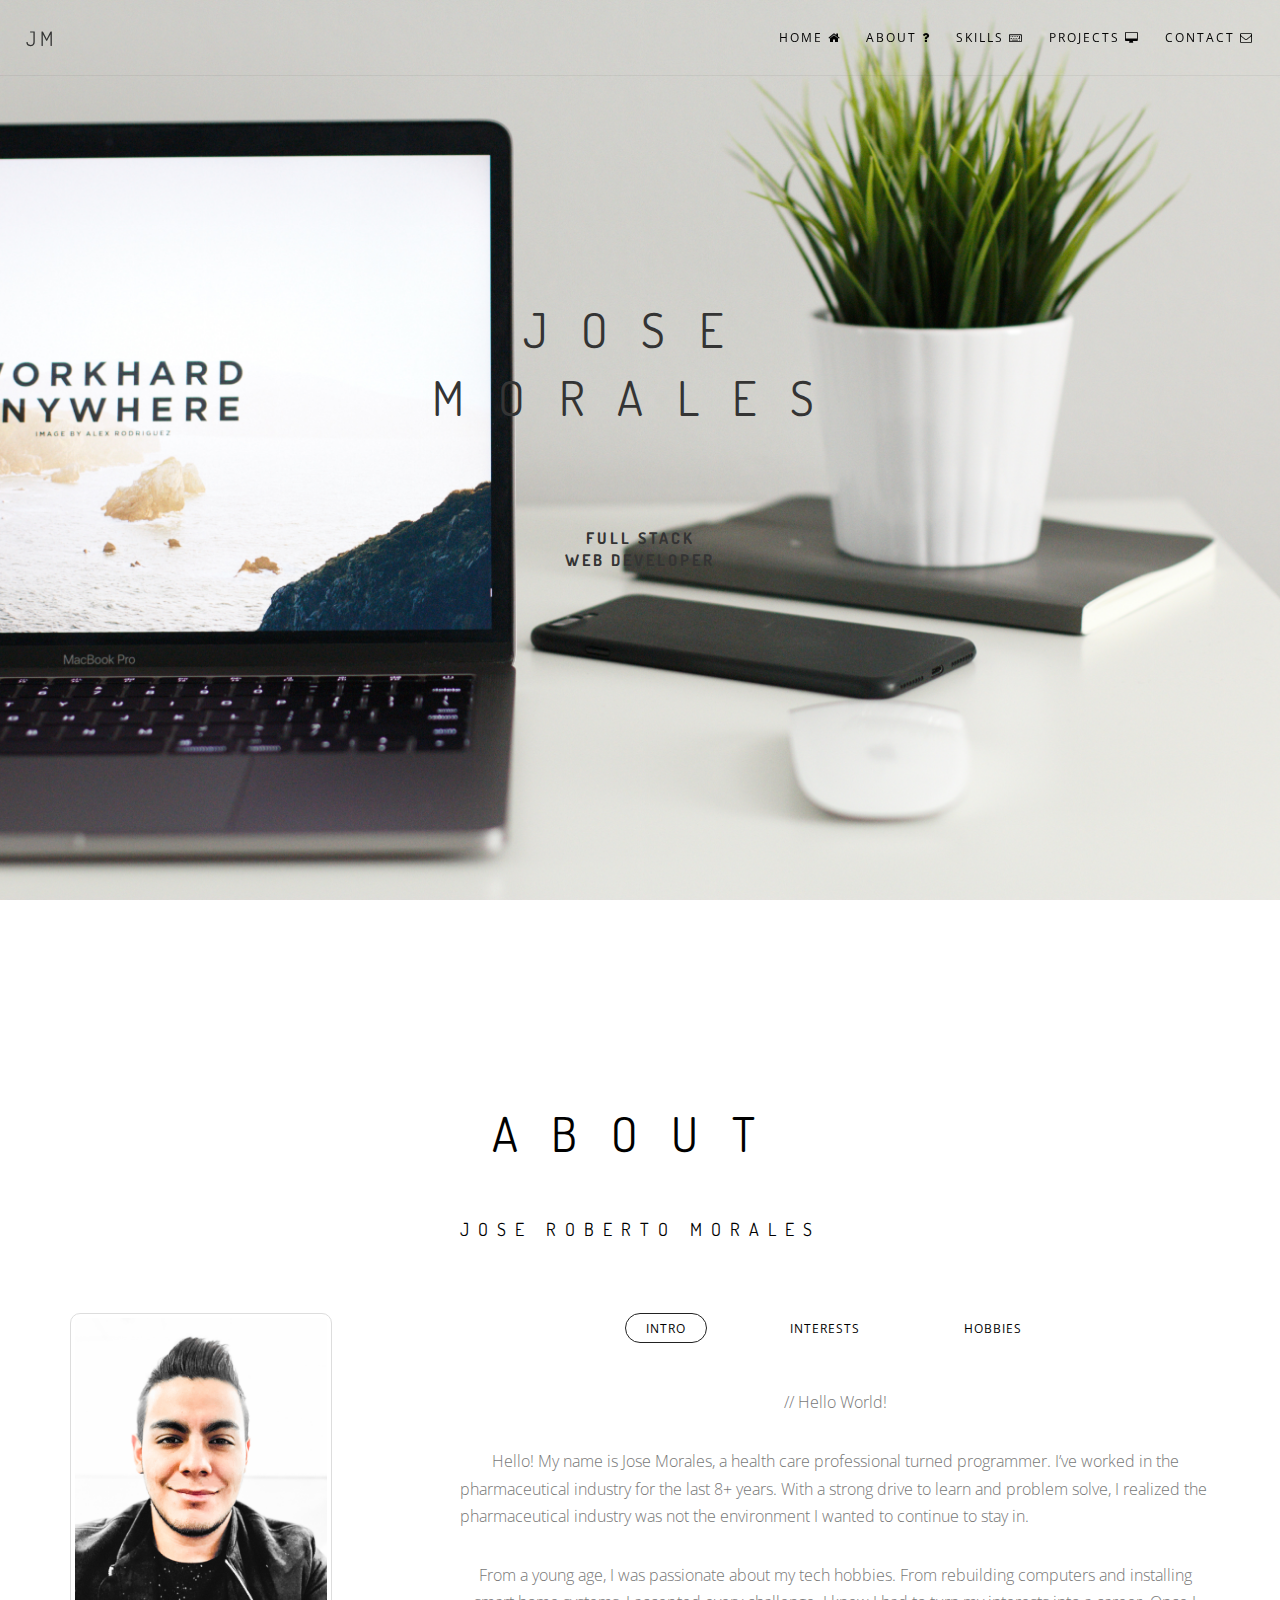
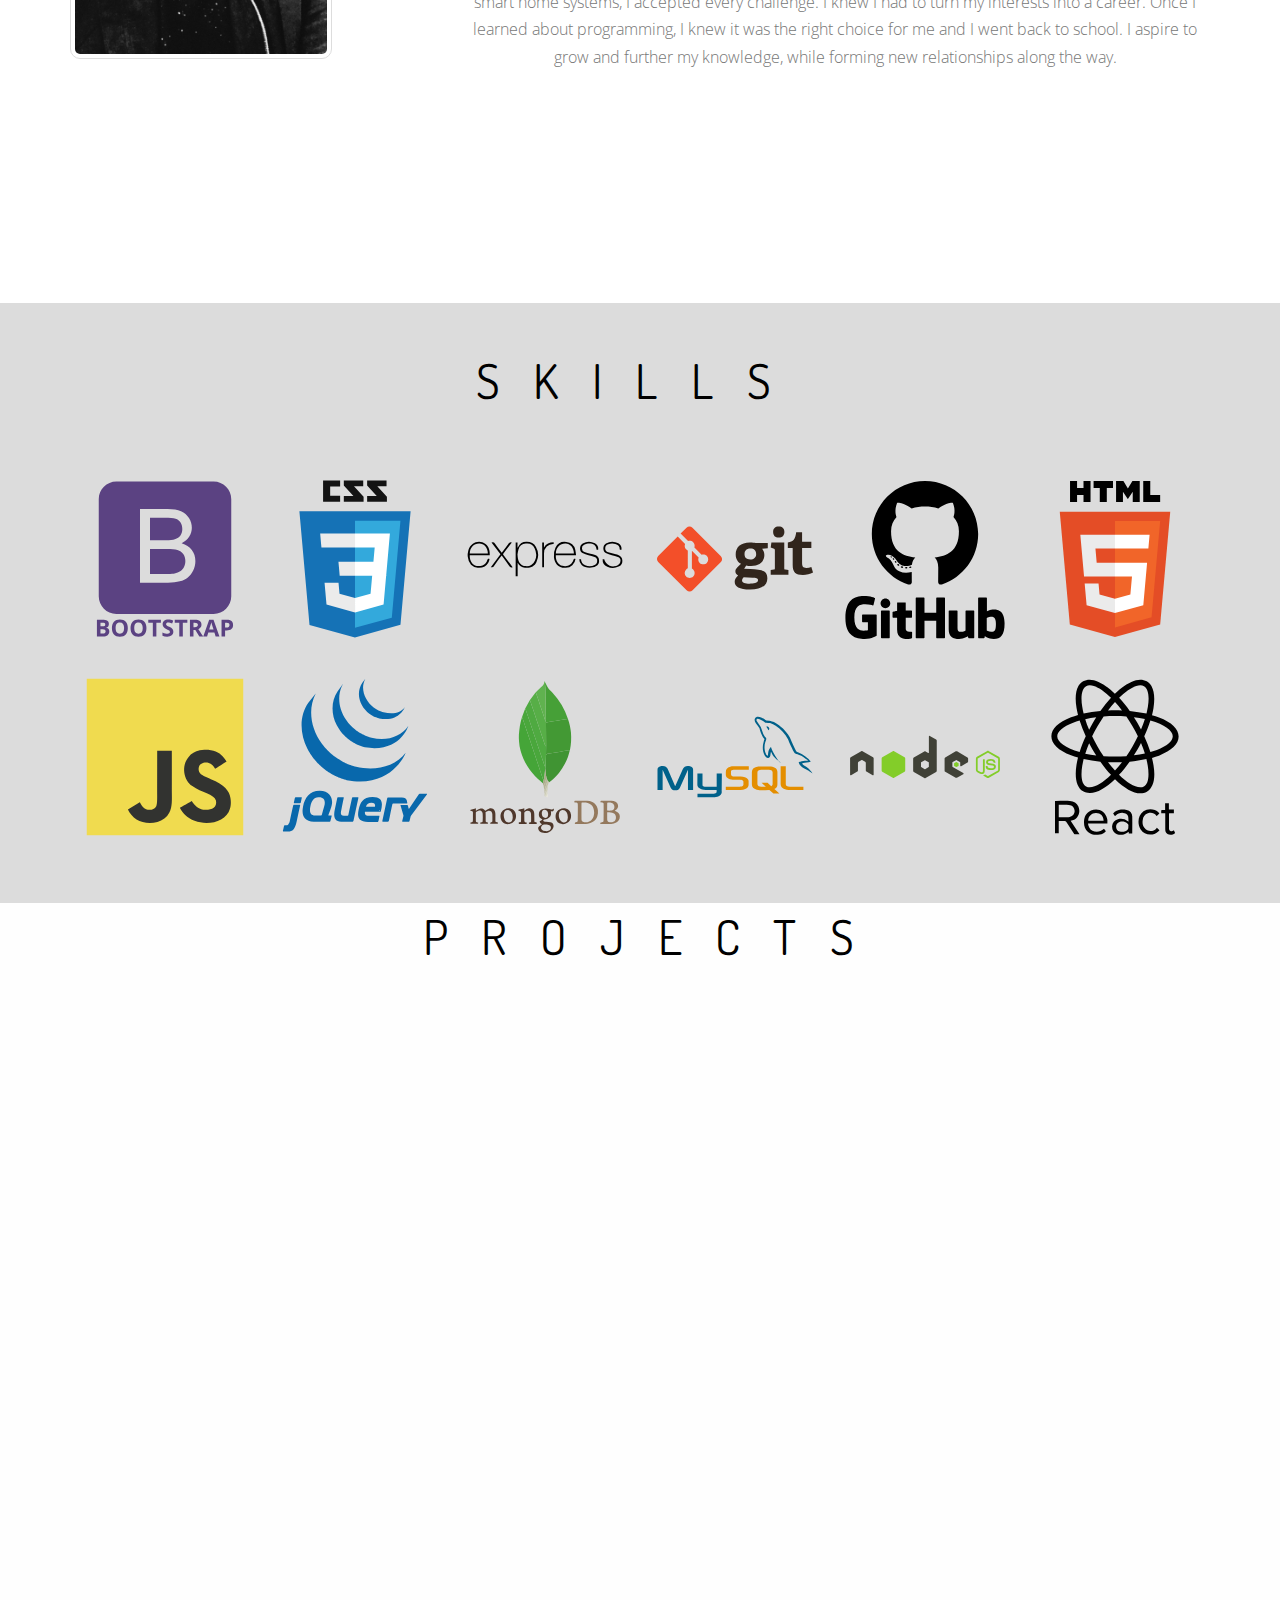
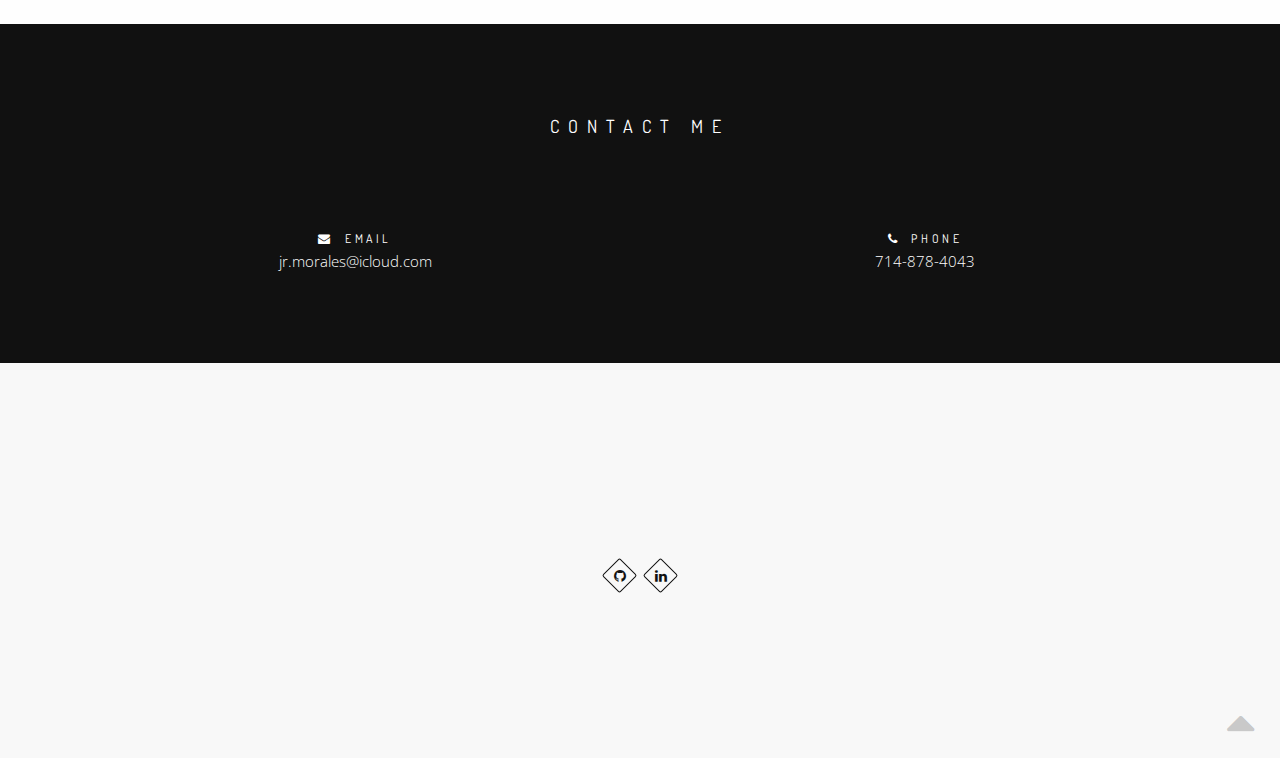
==== home.html @ 2104847f "static update" ====
<!DOCTYPE html>
<html lang="en">
<html>

<head>
  <title>Jose Morales &mdash; Portfolio</title>
  <meta name="description" content="Full Stack Web Developer">
  <meta name="keywords" content="Full Stack Web Developer">
  <meta charset="utf-8">
  <meta name="author" content="Jose Morales">
  <!-- [if IE]><meta http-equiv='X-UA-Compatible' content='IE=edge,chrome=1'><![endif] -->
  <meta name="viewport" content="width=device-width, initial-scale=1.0, maximum-scale=1.0" />
  <!-- Favicons -->
  <link rel="shortcut icon" href="images/favicon.png">
  <!-- CSS -->
  <link rel="stylesheet" href="css/bootstrap.min.css">
  <link rel="stylesheet" href="css/style.css">
  <link rel="stylesheet" href="css/jose.css">
  <link rel="stylesheet" href="css/style-responsive.css">
  <link rel="stylesheet" href="css/animate.min.css">
  <link rel="stylesheet" href="css/vertical-rhythm.min.css">
  <link rel="stylesheet" href="css/owl.carousel.css">
  <link rel="stylesheet" href="css/magnific-popup.css">
</head>

<body class="appear-animate">

  <!-- Page Loader -->
  <div class="page-loader">
    <div class="loader">Loading...</div>
  </div>
  <!-- End Page Loader -->

  <!-- Page Wrap -->
  <div class="page" id="top">

    <!-- Navigation panel -->
    <nav class="main-nav light transparent stick-fixed">
      <div class="full-wrapper relative clearfix">
        <!-- Logo ( * your text or image into link tag *) -->
        <div class="nav-logo-wrap local-scroll">
          <a href="#" class="logo black">JM</a>
        </div>
        <div class="mobile-nav">
          <i class="fa fa-bars"></i>
        </div>

        <!-- Main Menu -->
        <div class="inner-nav desktop-nav">
          <ul class="clearlist">
            <!-- Item -->
            <li>
              <a href="#top" class='section-scroll'>Home <i class="fa fa-home"></i></a>
            </li>
            <!-- End Item -->
            <!-- Item -->
            <li>
              <a href="#about" class='section-scroll'>About <i class="fa fa-question"></i></a>
            </li>
            <!-- End Item -->
            <!-- Item -->
            <li>
              <a href="#skills" class='section-scroll'>Skills <i class="fa fa-keyboard-o"></i></a>
            </li>
            <!-- End Item -->
            <!-- Item -->
            <li>
              <a href="#projects" class='section-scroll'>Projects <i class="fa fa-desktop"></i></a>
            </li>
            <!-- End Item -->
            <!-- Item -->
            <li>
              <a href="#contact" class='section-scroll'>Contact <i class="fa fa-envelope-o"></i></a>
            </li>
            <!-- End Item -->
          </ul>
        </div>
        <!-- End Main Menu -->
      </div>
    </nav>
    <!-- End Navigation panel -->
    <!-- Section -->
    <section class="home-section parallax-2" data-background="images/bg-4.jpg" id='home'>
      <div class="container js-height-full">
        <div class="home-content">
          <div class="home-text">
            <h2 class="hs-line-14 font-alt mb-50 mb-xs-30 black">Jose<p>Morales</h2>
            <h4 class="hs-line-4 strong black font-alt">Full Stack<p>Web Developer</h4>
          </div>
        </div>
      </div>
    </section>
    <!-- End Section -->
    <!-- Section -->
    <section class="page-section" id='about'>
      <div class="js-height-parent container relative">
        <div class="home-content">
          <div class="home-text">
            <h2 class="hs-line-14 font-alt mb-50 mb-xs-30">About</h2>
            <h2 class="section-title font-alt mb-70 mb-sm-40">Jose Roberto Morales</h2>
            <!-- Row -->
            <div class="row">
              <!-- Col -->
              <div class='col-sm-3'>
                <img class='img-responsive img-thumbnail portrait' src='./images/me.jpg' alt='Self' />
              </div>
              <!-- End Col -->
              <!-- Col -->
              <div class="col-sm-8 col-sm-offset-1">
                <!-- Nav Tabs -->
                <div class="align-center mb-40 mb-xs-30">
                  <ul class="nav nav-tabs tpl-minimal-tabs animate">
                    <li class="active">
                      <a href="#mini-one" data-toggle="tab">Intro</a>
                    </li>
                    <li>
                      <a href="#mini-two" data-toggle="tab">Interests</a>
                    </li>
                    <li>
                      <a href="#mini-three" data-toggle="tab">Hobbies</a>
                    </li>
                  </ul>
                </div>
                <!-- End Nav Tabs -->
                <!-- Tab panes -->
                <div class="tab-content tpl-minimal-tabs-cont align-center section-text">
                  <div class="tab-pane fade in active" id="mini-one">
                    <p> // Hello World!</p>
                    <p class='text-left text-indent'>
                      Hello! My name is Jose Morales, a health care professional turned programmer. I’ve worked in the pharmaceutical industry for the last 8+ years. With a strong drive to learn and problem solve, I realized the pharmaceutical industry was not the environment
                      I wanted to continue to stay in.
                    </p>
                    From a young age, I was passionate about my tech hobbies. From rebuilding computers and installing smart home systems, I accepted every challenge. I knew I had to turn my interests into a career. Once I learned about programming, I knew it was the right
                    choice for me and I went back to school. I aspire to grow and further my knowledge, while forming new relationships along the way.
                    </p>
                  </div>
                  <div class="tab-pane fade" id="mini-two">
                    <p> // Interests</p>
                    <p class='text-left text-indent'>
                      I love technology! Besides web development, I really want to learn more about software development and working on automation. I want to get to the point where I can really learn and work with AI.
                    </p>
                  </div>
                  <div class="tab-pane fade" id="mini-three">
                    <p> // Hobbies</p>
                    <p class='text-left text-indent'>
                      Working out, photography, and spending time with my baby daughter, Mila.  She loves having her photos taken, which also makes photography more enjoyable.
                    </p>
                  </div>
                </div>
              </div>
              <!-- End Col -->
            </div>
            <!-- End Row -->
          </div>
        </div>
      </div>
    </section>
    <!-- End Section -->
    <!-- Skills Section -->
    <section class="page-section fixed-height-small pt-0 pb-0 bg-dark-alfa-30" id='skills'>
      <div class="js-height-parent container relative">
        <div class="home-content">
          <div class="home-text">
            <h2 class="hs-line-14 font-alt mb-50 mb-xs-30">
                            Skills
                        </h2>
            <div id='skills'>
              <div class='row'>
                <div class='col-sm-12'>
                  <div class='skill col-lg-2 col-xs-3' id='bootstrap'>
                    <svg viewBox="0 0 128 128">
                                            <path fill="#5B4282" d="M9.531 112.586h4.161c1.896 0 3.273.27 4.129.81.857.54 1.285 1.398 1.285 2.575 0 .799-.188 1.454-.563 1.966s-.874.82-1.496.924v.091c.848.189 1.459.543 1.834 1.061s.563 1.207.563 2.067c0 1.22-.44 2.171-1.322 2.854-.881.683-2.078 1.024-3.59 1.024h-5.001v-13.372zm2.835 5.296h1.646c.768 0 1.325-.119 1.669-.356.345-.238.517-.631.517-1.18 0-.512-.187-.879-.562-1.102s-.968-.334-1.779-.334h-1.491v2.972zm0 2.25v3.485h1.848c.78 0 1.356-.149 1.729-.448s.558-.756.558-1.372c0-1.109-.793-1.665-2.378-1.665h-1.757zM34.252 119.254c0 2.213-.549 3.915-1.646 5.104s-2.67 1.784-4.719 1.784-3.622-.595-4.719-1.784c-1.098-1.189-1.646-2.896-1.646-5.122s.55-3.925 1.651-5.099 2.678-1.761 4.733-1.761 3.626.592 4.715 1.774c1.087 1.183 1.631 2.885 1.631 5.104zm-9.758 0c0 1.494.283 2.619.851 3.375.567.756 1.414 1.134 2.542 1.134 2.262 0 3.393-1.503 3.393-4.509 0-3.012-1.125-4.518-3.375-4.518-1.128 0-1.979.379-2.552 1.139s-.859 1.885-.859 3.379zM49.161 119.254c0 2.213-.549 3.915-1.646 5.104s-2.67 1.784-4.719 1.784-3.622-.595-4.719-1.784c-1.098-1.189-1.646-2.896-1.646-5.122s.55-3.925 1.651-5.099 2.678-1.761 4.733-1.761 3.626.592 4.715 1.774c1.086 1.183 1.631 2.885 1.631 5.104zm-9.759 0c0 1.494.283 2.619.851 3.375.567.756 1.414 1.134 2.542 1.134 2.262 0 3.393-1.503 3.393-4.509 0-3.012-1.125-4.518-3.375-4.518-1.128 0-1.979.379-2.552 1.139s-.859 1.885-.859 3.379zM57.09 125.958h-2.835v-11.012h-3.631v-2.36h10.097v2.36h-3.631v11.012zM70.671 122.245c0 1.208-.434 2.159-1.303 2.854-.869.695-2.078 1.043-3.626 1.043-1.427 0-2.689-.269-3.786-.805v-2.634c.902.402 1.666.686 2.291.851s1.196.247 1.715.247c.622 0 1.099-.119 1.431-.356.333-.238.499-.591.499-1.061 0-.262-.073-.495-.219-.7-.146-.204-.361-.401-.645-.59s-.861-.491-1.733-.905c-.817-.384-1.43-.753-1.838-1.107-.409-.354-.735-.765-.979-1.234-.244-.47-.366-1.019-.366-1.646 0-1.183.401-2.113 1.203-2.79s1.91-1.015 3.325-1.015c.695 0 1.358.082 1.989.247.631.165 1.291.396 1.98.695l-.915 2.204c-.713-.292-1.303-.497-1.77-.613-.467-.116-.925-.174-1.376-.174-.537 0-.948.125-1.235.375-.287.25-.43.576-.43.979 0 .25.058.468.174.654.116.186.3.366.553.54.253.174.852.486 1.797.938 1.25.598 2.107 1.197 2.57 1.797s.694 1.334.694 2.206zM78.254 125.958h-2.835v-11.012h-3.631v-2.36h10.097v2.36h-3.631v11.012zM86.778 120.827v5.131h-2.835v-13.372h3.896c1.817 0 3.161.331 4.033.992.872.662 1.308 1.667 1.308 3.014 0 .787-.216 1.486-.649 2.099s-1.046 1.093-1.838 1.44c2.012 3.006 3.323 4.948 3.933 5.826h-3.146l-3.192-5.131h-1.51zm0-2.305h.915c.896 0 1.558-.149 1.985-.448s.64-.769.64-1.409c0-.634-.218-1.085-.654-1.354-.436-.268-1.111-.402-2.026-.402h-.86v3.613zM104.494 125.958l-.97-3.183h-4.875l-.97 3.183h-3.055l4.719-13.426h3.466l4.738 13.426h-3.053zm-1.647-5.561c-.896-2.884-1.401-4.515-1.514-4.893-.113-.378-.193-.677-.242-.896-.201.78-.777 2.71-1.729 5.789h3.485zM118.469 116.757c0 1.439-.45 2.54-1.349 3.301-.899.763-2.178 1.144-3.837 1.144h-1.216v4.756h-2.835v-13.372h4.271c1.622 0 2.855.349 3.7 1.047.844.699 1.266 1.74 1.266 3.124zm-6.402 2.122h.933c.872 0 1.524-.172 1.957-.517.433-.345.649-.846.649-1.504 0-.665-.182-1.156-.544-1.473-.363-.317-.932-.476-1.706-.476h-1.29v3.97zM73.951 56.759c-1.983-.653-4.838-.759-8.565-.759h-13.386v20h14.424c2.502 0 4.259-.249 5.271-.437 1.783-.318 3.274-.93 4.472-1.676 1.198-.744 2.183-1.869 2.955-3.293.771-1.424 1.158-3.087 1.158-4.951 0-2.184-.559-3.98-1.677-5.59-1.117-1.611-2.668-2.642-4.652-3.294zM71.895 48.147c1.97-.586 3.455-1.646 4.452-3.003.999-1.357 1.498-3.103 1.498-5.154 0-1.943-.466-3.675-1.398-5.154-.932-1.478-2.263-2.481-3.992-3.027-1.732-.544-4.7-.809-8.906-.809h-11.549v18h12.507c3.435 0 5.897-.399 7.388-.853zM117 16.126c0-7.802-6.325-14.126-14.127-14.126h-77.746c-7.802 0-14.127 6.324-14.127 14.126v77.748c0 7.802 6.325 14.126 14.127 14.126h77.746c7.802 0 14.127-6.324 14.127-14.126v-77.748zm-30.43 57.144c-1.157 2.356-2.589 4.173-4.292 5.451-1.704 1.277-3.841 2.446-6.41 3.098-2.569.653-5.717 1.181-9.444 1.181h-22.424v-59h22.065c4.473 0 8.059.62 10.761 1.804 2.703 1.185 4.818 3.021 6.351 5.483 1.53 2.463 2.296 5.046 2.296 7.735 0 2.502-.68 4.861-2.036 7.071-1.358 2.21-3.408 3.995-6.15 5.352 3.54 1.038 6.263 2.811 8.166 5.313 1.903 2.503 2.855 5.458 2.855 8.866-.001 2.742-.579 5.291-1.738 7.646z"></path>
                                        </svg>
                  </div>
                  <div class='skill col-lg-2 col-xs-3' id='css'>
                    <svg viewBox="0 0 128 128">
                                            <path fill="#131313" d="M89.234 5.856h-7.384l7.679 8.333v3.967h-15.816v-4.645h7.678l-7.678-8.333v-3.971h15.521v4.649zm-18.657 0h-7.384l7.679 8.333v3.967h-15.817v-4.645h7.679l-7.679-8.333v-3.971h15.522v4.649zm-18.474.19h-7.968v7.271h7.968v4.839h-13.632v-16.949h13.632v4.839z"></path>
                                            <path fill="#1572B6" d="M27.613 116.706l-8.097-90.813h88.967l-8.104 90.798-36.434 10.102-36.332-10.087z"></path>
                                            <path fill="#33A9DC" d="M64.001 119.072l29.439-8.162 6.926-77.591h-36.365v85.753z"></path>
                                            <path fill="#fff" d="M64 66.22h14.738l1.019-11.405h-15.757v-11.138h27.929000000000002l-.267 2.988-2.737 30.692h-24.925v-11.137z"></path>
                                            <path fill="#EBEBEB" d="M64.067 95.146l-.049.014-12.404-3.35-.794-8.883h-11.178999999999998l1.561 17.488 22.814 6.333.052-.015v-11.587z"></path>
                                            <path fill="#fff" d="M77.792 76.886l-1.342 14.916-12.422 3.353v11.588l22.833-6.328.168-1.882 1.938-21.647h-11.175z"></path>
                                            <path fill="#EBEBEB" d="M64.039 43.677v11.136999999999999h-26.903000000000002l-.224-2.503-.507-5.646-.267-2.988h27.901zM64 66.221v11.138h-12.247l-.223-2.503-.508-5.647-.267-2.988h13.245z"></path>
                                        </svg>
                  </div>
                  <div class='skill col-lg-2 col-xs-3' id='express'>
                    <svg viewBox="0 0 128 128">
                                            <path d="M40.53,77.82V50.74H42V55a5.57,5.57,0,0,0,.48-.6,7.28,7.28,0,0,1,6.64-4.12c3.35-.1,6.07,1.14,7.67,4.12a13.24,13.24,0,0,1,.32,12.14c-1.49,3.34-5.17,5-9.11,4.39a7.37,7.37,0,0,1-5.88-3.88V77.82ZM42,60.32c.13,1.32.18,2.26.33,3.18.58,3.62,2.72,5.77,6.08,6.16A6.91,6.91,0,0,0,56,65.27a11.77,11.77,0,0,0-.26-9.68,6.77,6.77,0,0,0-7.13-3.94,6.59,6.59,0,0,0-5.89,4.87A33.4,33.4,0,0,0,42,60.32Z"></path>
                                            <path d="M88.41,64A7.92,7.92,0,0,1,80.67,71c-6.16.31-9.05-3.78-9.51-8.5A13.62,13.62,0,0,1,72.36,55a8.37,8.37,0,0,1,8.71-4.67,8,8,0,0,1,7.1,6.09,41.09,41.09,0,0,1,.69,4.5H72.67c-.3,4.28,2,7.72,5.26,8.55,4.06,1,7.53-.76,8.79-4.62C87,63.86,87.51,63.72,88.41,64ZM72.67,59.55H87.14c-.09-4.56-2.93-7.86-6.78-7.91C76,51.57,72.86,54.75,72.67,59.55Z"></path>
                                            <path d="M91.39,64.1h1.42A5.69,5.69,0,0,0,96.15,69a8.73,8.73,0,0,0,7.58-.2,3.41,3.41,0,0,0,2-3.35,3.09,3.09,0,0,0-2.08-3.09c-1.56-.58-3.22-.9-4.81-1.41A35.25,35.25,0,0,1,94,59.18c-2.56-1.25-2.72-6.12.18-7.66a10.21,10.21,0,0,1,9.76-.15,5.14,5.14,0,0,1,2.6,5.24h-1.22c0-.06-.11-.11-.11-.17-.15-3.89-3.41-5.09-6.91-4.75a9.17,9.17,0,0,0-3,.91,3,3,0,0,0-1.74,3,3,3,0,0,0,2,2.82c1.54.56,3.15.92,4.73,1.36,1.27.35,2.59.58,3.82,1a4.51,4.51,0,0,1,3.1,4.07,4.81,4.81,0,0,1-2.59,5c-3.34,1.89-8.84,1.39-11.29-1A6.67,6.67,0,0,1,91.39,64.1Z"></path>
                                            <path d="M125.21,56.61h-1.33c0-.18-.07-.34-.09-.49a4.35,4.35,0,0,0-3.54-4.18,8.73,8.73,0,0,0-5.61.27,3.41,3.41,0,0,0-2.47,3.25,3.14,3.14,0,0,0,2.4,3.16c2,.62,4.05,1,6.08,1.56a17,17,0,0,1,1.94.59,5,5,0,0,1,.27,9.31,11.13,11.13,0,0,1-9,.09,6.24,6.24,0,0,1-3.76-6.06l.56,0h.74a7.29,7.29,0,0,0,11.1,4.64,3.57,3.57,0,0,0,1.92-3.34,3.09,3.09,0,0,0-2.11-3.07c-1.56-.58-3.22-.89-4.81-1.4a35.43,35.43,0,0,1-4.87-1.75c-2.5-1.23-2.7-6.06.15-7.6a10.07,10.07,0,0,1,9.92-.11A5.23,5.23,0,0,1,125.21,56.61Z"></path>
                                            <path d="M38.1,70.51a2.29,2.29,0,0,1-2.84-1.08c-1.63-2.44-3.43-4.77-5.16-7.15l-.75-1c-2.06,2.76-4.12,5.41-6,8.16a2.2,2.2,0,0,1-2.7,1.06l7.73-10.37-7.19-9.37a2.39,2.39,0,0,1,2.85,1c1.67,2.44,3.52,4.77,5.36,7.24,1.85-2.45,3.68-4.79,5.39-7.21a2.15,2.15,0,0,1,2.68-1l-2.79,3.7c-1.25,1.65-2.48,3.31-3.78,4.92a1,1,0,0,0,0,1.49C33.29,64.07,35.66,67.25,38.1,70.51Z"></path>
                                            <path d="M70.92,50.66v1.4a7.25,7.25,0,0,0-7.72,7.49q0,4.94,0,9.88c0,.35,0,.7,0,1.12H61.77V50.74h1.4V54.8C64.9,51.84,67.57,50.74,70.92,50.66Z"></path>
                                            <path d="M2.13,60c.21-1,.34-2.09.63-3.11,1.73-6.15,8.78-8.71,13.63-4.9,2.84,2.23,3.55,5.39,3.41,8.95h-16C3.54,67.3,8.13,71.14,14,69.18a6.09,6.09,0,0,0,3.87-4.31c.31-1,.81-1.17,1.76-.88a8.12,8.12,0,0,1-3.88,5.93,9.4,9.4,0,0,1-10.95-1.4,9.85,9.85,0,0,1-2.46-5.78c0-.34-.13-.68-.2-1Q2.13,60.85,2.13,60Zm1.69-.43H18.29c-.09-4.61-3-7.88-6.88-7.91C7.09,51.6,4,54.8,3.81,59.55Z"></path>
                                        </svg>
                  </div>
                  <div class='skill col-lg-2 col-xs-3' id='git'>
                    <svg viewBox="0 0 128 128">
                                            <path fill="#31251C" d="M76.397 55.676c-2.737 0-4.775 1.344-4.775 4.579 0 2.437 1.343 4.129 4.628 4.129 2.784 0 4.676-1.641 4.676-4.23 0-2.934-1.693-4.478-4.529-4.478zm-5.471 22.84c-.648.795-1.294 1.64-1.294 2.637 0 1.989 2.536 2.587 6.021 2.587 2.885 0 6.816-.202 6.816-2.885 0-1.595-1.892-1.693-4.281-1.843l-7.262-.496zm14.725-22.69c.895 1.145 1.842 2.737 1.842 5.026 0 5.522-4.329 8.756-10.597 8.756-1.594 0-3.037-.198-3.932-.447l-1.642 2.637 4.875.297c8.608.549 13.682.798 13.682 7.413 0 5.723-5.024 8.955-13.682 8.955-9.006 0-12.438-2.289-12.438-6.218 0-2.24.996-3.431 2.737-5.076-1.643-.694-2.189-1.937-2.189-3.281 0-1.095.547-2.09 1.443-3.036.896-.944 1.891-1.891 3.084-2.985-2.438-1.194-4.278-3.781-4.278-7.464 0-5.721 3.781-9.65 11.393-9.65 2.14 0 3.435.197 4.578.498h9.703v4.228l-4.579.347zM98.983 46.786c-2.837 0-4.479-1.643-4.479-4.48 0-2.833 1.642-4.377 4.479-4.377 2.886 0 4.527 1.543 4.527 4.377.001 2.837-1.641 4.48-4.527 4.48zm-6.42 29.9v-3.929l2.539-.348c.696-.1.795-.249.795-.997v-14.627c0-.546-.148-.896-.647-1.044l-2.687-.946.547-4.028h10.301v20.646c0 .798.048.896.796.997l2.538.348v3.929h-14.182v-.001zM126.42 74.756c-2.141 1.043-5.274 1.99-8.112 1.99-5.92 0-8.158-2.386-8.158-8.011v-13.035c0-.297 0-.497-.399-.497h-3.482v-4.428c4.38-.499 6.12-2.688 6.667-8.111h4.728v7.067c0 .347 0 .498.398.498h7.015v4.975h-7.413v11.89c0 2.935.697 4.079 3.383 4.079 1.395 0 2.836-.347 4.03-.795l1.343 4.378z"></path>
                                            <path fill="#F34F29" d="M52.7 61.7l-22.749-22.748c-1.309-1.31-3.434-1.31-4.744 0l-4.724 4.724 5.991 5.992c1.394-.47 2.99-.155 4.1.956 1.116 1.117 1.429 2.727.947 4.125l5.775 5.775c1.396-.481 3.009-.17 4.125.947 1.56 1.559 1.56 4.086 0 5.646-1.561 1.56-4.087 1.56-5.647 0-1.173-1.174-1.463-2.897-.869-4.342l-5.386-5.386-.001 14.174c.381.188.739.438 1.056.754 1.56 1.559 1.56 4.085 0 5.647-1.56 1.559-4.088 1.559-5.646 0-1.56-1.562-1.56-4.088 0-5.647.386-.385.831-.676 1.307-.871v-14.305c-.476-.194-.921-.484-1.307-.871-1.182-1.181-1.466-2.914-.86-4.365l-5.906-5.908-15.599 15.598c-1.311 1.311-1.311 3.436 0 4.747l22.749 22.748c1.31 1.31 3.434 1.31 4.746 0l22.642-22.644c1.311-1.31 1.311-3.436 0-4.746z"></path>
                                            <path fill="none" d="M1.58 37.928h124.84v52.143h-124.84z"></path>
                                        </svg>
                  </div>
                  <div class='skill col-lg-2 col-xs-3' id='github'>
                    <svg viewBox="0 0 128 128">
                                            <path fill-rule="evenodd" clip-rule="evenodd" d="M64 1.512c-23.493 0-42.545 19.047-42.545 42.545 0 18.797 12.19 34.745 29.095 40.37 2.126.394 2.907-.923 2.907-2.047 0-1.014-.04-4.366-.058-7.92-11.837 2.573-14.334-5.02-14.334-5.02-1.935-4.918-4.724-6.226-4.724-6.226-3.86-2.64.29-2.586.29-2.586 4.273.3 6.523 4.385 6.523 4.385 3.794 6.504 9.953 4.623 12.38 3.536.383-2.75 1.485-4.628 2.702-5.69-9.45-1.075-19.384-4.724-19.384-21.026 0-4.645 1.662-8.44 4.384-11.42-.442-1.072-1.898-5.4.412-11.26 0 0 3.572-1.142 11.7 4.363 3.395-.943 7.035-1.416 10.65-1.432 3.616.017 7.258.49 10.658 1.432 8.12-5.504 11.688-4.362 11.688-4.362 2.316 5.86.86 10.187.418 11.26 2.728 2.978 4.378 6.774 4.378 11.42 0 16.34-9.953 19.938-19.427 20.99 1.526 1.32 2.886 3.91 2.886 7.88 0 5.692-.048 10.273-.048 11.674 0 1.13.766 2.458 2.922 2.04 16.896-5.632 29.07-21.574 29.07-40.365C106.545 20.56 87.497 1.512 64 1.512z"></path>
                                            <path d="M37.57 62.596c-.095.212-.428.275-.73.13-.31-.14-.482-.427-.382-.64.09-.216.424-.277.733-.132.31.14.486.43.38.642zm-.524-.388M39.293 64.52c-.203.187-.6.1-.87-.198-.278-.297-.33-.694-.124-.884.208-.188.593-.1.87.197.28.3.335.693.123.884zm-.406-.437M40.97 66.968c-.26.182-.687.012-.95-.367-.262-.377-.262-.83.005-1.013.264-.182.684-.018.95.357.262.385.262.84-.005 1.024zm0 0M43.268 69.336c-.233.257-.73.188-1.093-.163-.372-.343-.475-.83-.242-1.087.237-.257.736-.185 1.102.163.37.342.482.83.233 1.086zm0 0M46.44 70.71c-.104.334-.582.485-1.064.344-.482-.146-.796-.536-.7-.872.1-.336.582-.493 1.067-.342.48.144.795.53.696.87zm0 0M49.92 70.965c.013.35-.396.642-.902.648-.508.012-.92-.272-.926-.618 0-.354.4-.642.908-.65.506-.01.92.272.92.62zm0 0M53.16 70.414c.06.342-.29.694-.793.787-.494.092-.95-.12-1.014-.46-.06-.35.297-.7.79-.792.503-.088.953.118 1.017.466zm0 0"></path>
                                            <path d="M24.855 108.302h-10.7a.5.5 0 0 0-.5.5v5.232a.5.5 0 0 0 .5.5h4.173v6.5s-.937.32-3.53.32c-3.056 0-7.327-1.116-7.327-10.508 0-9.393 4.448-10.63 8.624-10.63 3.614 0 5.17.636 6.162.943.31.094.6-.216.6-.492l1.193-5.055a.468.468 0 0 0-.192-.39c-.403-.288-2.857-1.66-9.058-1.66-7.144 0-14.472 3.038-14.472 17.65 0 14.61 8.39 16.787 15.46 16.787 5.854 0 9.405-2.502 9.405-2.502.146-.08.162-.285.162-.38v-16.316a.5.5 0 0 0-.5-.5zM79.506 94.81H73.48a.5.5 0 0 0-.498.503l.002 11.644h-9.392V95.313a.5.5 0 0 0-.497-.503H57.07a.5.5 0 0 0-.498.503v31.53c0 .277.224.503.498.503h6.025a.5.5 0 0 0 .497-.504v-13.486h9.392l-.016 13.486c0 .278.224.504.5.504h6.038a.5.5 0 0 0 .497-.504v-31.53c0-.278-.22-.502-.497-.502zM32.34 95.527c-2.144 0-3.884 1.753-3.884 3.923 0 2.167 1.74 3.925 3.884 3.925 2.146 0 3.885-1.758 3.885-3.925 0-2.17-1.74-3.923-3.885-3.923zM35.296 105.135H29.29c-.276 0-.522.284-.522.56v20.852c0 .613.382.795.876.795h5.41c.595 0 .74-.292.74-.805v-6.346-14.553a.5.5 0 0 0-.498-.502zM102.902 105.182h-5.98a.5.5 0 0 0-.496.504v15.46s-1.52 1.11-3.675 1.11-2.727-.977-2.727-3.088v-13.482a.5.5 0 0 0-.497-.504h-6.068a.502.502 0 0 0-.498.504v14.502c0 6.27 3.495 7.804 8.302 7.804 3.944 0 7.124-2.18 7.124-2.18s.15 1.15.22 1.285c.07.136.247.273.44.273l3.86-.017a.502.502 0 0 0 .5-.504l-.003-21.166a.504.504 0 0 0-.5-.502zM119.244 104.474c-3.396 0-5.706 1.515-5.706 1.515V95.312a.5.5 0 0 0-.497-.503H107a.5.5 0 0 0-.5.503v31.53a.5.5 0 0 0 .5.503h4.192c.19 0 .332-.097.437-.268.103-.17.254-1.454.254-1.454s2.47 2.34 7.148 2.34c5.49 0 8.64-2.784 8.64-12.502s-5.03-10.988-8.428-10.988zm-2.36 17.764c-2.073-.063-3.48-1.004-3.48-1.004v-9.985s1.388-.85 3.09-1.004c2.153-.193 4.228.458 4.228 5.594 0 5.417-.935 6.486-3.837 6.398zM53.195 122.12c-.263 0-.937.107-1.63.107-2.22 0-2.973-1.032-2.973-2.368v-8.866h4.52a.5.5 0 0 0 .5-.504v-4.856a.5.5 0 0 0-.5-.502h-4.52l-.007-5.97c0-.227-.116-.34-.378-.34h-6.16c-.238 0-.367.106-.367.335v6.17s-3.087.745-3.295.805a.5.5 0 0 0-.36.48v3.877a.5.5 0 0 0 .497.503h3.158v9.328c0 6.93 4.86 7.61 8.14 7.61 1.497 0 3.29-.48 3.586-.59.18-.067.283-.252.283-.453l.004-4.265a.51.51 0 0 0-.5-.502z"></path>
                                        </svg>
                  </div>
                  <div class='skill col-lg-2 col-xs-3' id='html5'>
                    <svg viewBox="0 0 128 128">
                                            <path fill="#E44D26" d="M27.854 116.354l-8.043-90.211h88.378l-8.051 90.197-36.192 10.033z"></path>
                                            <path fill="#F16529" d="M64 118.704l29.244-8.108 6.881-77.076h-36.125z"></path>
                                            <path fill="#EBEBEB" d="M64 66.978h-14.641l-1.01-11.331h15.651v-11.064h-27.743l.264 2.969 2.72 30.489h24.759zM64 95.711l-.049.013-12.321-3.328-.788-8.823h-11.107l1.55 17.372 22.664 6.292.051-.015z"></path>
                                            <path d="M28.034 1.627h5.622v5.556h5.144v-5.556h5.623v16.822h-5.623v-5.633h-5.143v5.633h-5.623v-16.822zM51.816 7.206h-4.95v-5.579h15.525v5.579h-4.952v11.243h-5.623v-11.243zM64.855 1.627h5.862l3.607 5.911 3.603-5.911h5.865v16.822h-5.601v-8.338l-3.867 5.981h-.098l-3.87-5.981v8.338h-5.502v-16.822zM86.591 1.627h5.624v11.262h7.907v5.561h-13.531v-16.823z"></path>
                                            <path fill="#fff" d="M63.962 66.978v11.063h13.624l-1.284 14.349-12.34 3.331v11.51l22.682-6.286.166-1.87 2.6-29.127.27-2.97h-2.982zM63.962 44.583v11.064h26.725l.221-2.487.505-5.608.265-2.969z"></path>
                                        </svg>
                  </div>
                  <div class='skill col-lg-2 col-xs-3' id='javascript'>
                    <svg viewBox="0 0 128 128">
                                            <path fill="#F0DB4F" d="M1.408 1.408h125.184v125.185h-125.184z"></path>
                                            <path fill="#323330" d="M116.347 96.736c-.917-5.711-4.641-10.508-15.672-14.981-3.832-1.761-8.104-3.022-9.377-5.926-.452-1.69-.512-2.642-.226-3.665.821-3.32 4.784-4.355 7.925-3.403 2.023.678 3.938 2.237 5.093 4.724 5.402-3.498 5.391-3.475 9.163-5.879-1.381-2.141-2.118-3.129-3.022-4.045-3.249-3.629-7.676-5.498-14.756-5.355l-3.688.477c-3.534.893-6.902 2.748-8.877 5.235-5.926 6.724-4.236 18.492 2.975 23.335 7.104 5.332 17.54 6.545 18.873 11.531 1.297 6.104-4.486 8.08-10.234 7.378-4.236-.881-6.592-3.034-9.139-6.949-4.688 2.713-4.688 2.713-9.508 5.485 1.143 2.499 2.344 3.63 4.26 5.795 9.068 9.198 31.76 8.746 35.83-5.176.165-.478 1.261-3.666.38-8.581zm-46.885-37.793h-11.709l-.048 30.272c0 6.438.333 12.34-.714 14.149-1.713 3.558-6.152 3.117-8.175 2.427-2.059-1.012-3.106-2.451-4.319-4.485-.333-.584-.583-1.036-.667-1.071l-9.52 5.83c1.583 3.249 3.915 6.069 6.902 7.901 4.462 2.678 10.459 3.499 16.731 2.059 4.082-1.189 7.604-3.652 9.448-7.401 2.666-4.915 2.094-10.864 2.07-17.444.06-10.735.001-21.468.001-32.237z"></path>
                                        </svg>
                  </div>
                  <div class='skill col-lg-2 col-xs-3' id='jquery'>
                    <svg viewBox="0 0 128 128">
                                            <path fill="#0868AC" d="M47.961 79.02l.193.094.344.166c.439.209.882.416 1.329.615l.281.125c.513.225 1.029.439 1.551.645l.378.148c.482.188.972.37 1.463.543l.184.063c.539.188 1.083.363 1.632.534l.395.117c.558.169 1.109.37 1.685.477 36.554 6.665 47.171-21.967 47.171-21.967-8.918 11.618-24.747 14.683-39.745 11.271-.568-.128-1.12-.306-1.674-.47l-.417-.126c-.541-.166-1.079-.341-1.612-.524l-.221-.08c-.478-.168-.951-.346-1.421-.527l-.398-.156c-.516-.203-1.028-.416-1.534-.638l-.307-.136c-.435-.197-.866-.396-1.294-.602l-.375-.18c-.336-.164-.669-.339-1.001-.51l-.668-.35c-.405-.217-.803-.442-1.199-.673l-.405-.226c-.527-.311-1.048-.632-1.563-.958l-.421-.28c-.374-.241-.746-.486-1.112-.739l-.358-.252c-.354-.25-.704-.503-1.051-.76l-.466-.353c-.318-.243-.635-.488-.948-.74l-.423-.34c-.398-.328-.792-.657-1.182-.995l-.129-.109c-.423-.368-.836-.747-1.244-1.127l-.35-.337c-.303-.287-.6-.577-.893-.874l-.35-.35c-.372-.381-.737-.767-1.095-1.158l-.054-.058c-.379-.414-.749-.837-1.111-1.264l-.291-.346c-.27-.325-.538-.655-.799-.988l-.293-.364c-.315-.408-.622-.815-.923-1.229-8.326-11.358-11.318-27.023-4.663-39.888l-5.899 7.482c-7.559 10.863-6.617 24.997-.844 36.541l.423.821.271.52.168.299.301.539c.179.316.362.63.55.944l.315.519c.208.336.421.668.64 1l.272.422c.301.448.609.896.926 1.336l.027.035.156.211c.275.379.558.753.844 1.123l.318.404c.255.321.516.641.78.959l.298.355c.355.419.717.835 1.087 1.242l.022.023.042.046c.36.394.73.778 1.104 1.164l.354.357c.29.292.584.579.882.865l.361.343c.397.374.798.741 1.208 1.101l.02.015.21.18c.361.312.729.623 1.099.928l.455.362c.302.242.608.481.916.716l.489.372c.34.25.682.496 1.027.737l.375.266.103.073c.328.226.663.442.998.659l.432.288c.513.325 1.035.646 1.562.956l.432.244c.388.223.777.442 1.172.656l.648.336.84.437zM51.654 42.225c.819 1.174 1.726 2.57 2.813 3.514.394.434.806.856 1.226 1.273l.324.318c.409.396.824.785 1.252 1.164l.052.044.012.013c.475.416.965.816 1.463 1.21l.333.26c.5.383 1.009.759 1.531 1.118l.045.033.698.46.332.22c.373.238.75.472 1.135.694l.16.093c.331.191.667.379 1.003.561l.356.187.702.363.106.048c.482.237.968.465 1.464.682l.323.133c.396.168.797.333 1.199.487l.514.188c.366.136.732.26 1.102.383l.499.16c.526.163 1.045.369 1.593.46 28.222 4.677 34.738-17.054 34.738-17.054-5.874 8.459-17.248 12.494-29.386 9.344-.539-.142-1.071-.295-1.598-.462l-.481-.155c-.375-.121-.748-.25-1.118-.385l-.504-.188c-.405-.156-.807-.317-1.204-.485l-.324-.138c-.498-.217-.989-.445-1.472-.685l-.739-.376-.426-.219c-.314-.17-.626-.348-.934-.527l-.223-.127c-.383-.223-.759-.453-1.132-.689l-.341-.229-.732-.484c-.521-.359-1.027-.734-1.525-1.115l-.343-.271c-5.313-4.193-9.524-9.927-11.527-16.428-2.098-6.74-1.646-14.308 1.989-20.449l-4.466 6.306c-5.466 7.865-5.169 18.396-.905 26.715.714 1.393 1.517 2.747 2.416 4.035zM81.401 32.494l.701.243.309.098c.333.104.662.226 1.005.29 15.583 3.011 19.811-7.997 20.936-9.617-3.703 5.331-9.925 6.61-17.56 4.757-.603-.146-1.266-.363-1.848-.57-.745-.266-1.479-.568-2.193-.91-1.356-.652-2.648-1.441-3.846-2.347-6.832-5.185-11.076-15.072-6.618-23.126l-2.412 3.324c-3.222 4.743-3.539 10.633-1.303 15.869 2.358 5.56 7.19 9.92 12.829 11.989zM66.359 96.295h-4.226c-.234 0-.467.188-.517.417l-1.5 6.94-1.5 6.94c-.049.229-.282.417-.516.417h-2.991c-2.959 0-2.617-2.047-2.011-4.851l.018-.085.066-.354.012-.066.135-.72.145-.771.154-.785.682-3.332.683-3.332c.047-.23-.107-.419-.341-.419h-4.337c-.234 0-.466.188-.514.418l-.933 4.424-.932 4.425-.002.006-.086.412c-1.074 4.903-.79 9.58 5.048 9.727l.17.003h9.163c.234 0 .467-.188.516-.417l1.976-9.289 1.976-9.29c.049-.23-.103-.417-.338-.418zM21.103 96.246h-4.64c-.235 0-.469.188-.521.416l-.44 1.942-.44 1.942c-.051.229.098.416.333.416h4.676c.235 0 .468-.188.518-.417l.425-1.941.425-1.941c.049-.229-.101-.417-.336-.417zM19.757 102.29h-4.677c-.234 0-.469.188-.521.416l-.657 2.91-.656 2.909-.183.834-.631 2.97-.63 2.971c-.049.229-.15.599-.225.821 0 0-.874 2.6-2.343 2.57l-.184-.004-1.271-.023h-.001c-.234-.003-.469.18-.524.407l-.485 2.039-.484 2.038c-.055.228.093.416.326.42.833.01 2.699.031 3.828.031 3.669 0 5.604-2.033 6.843-7.883l1.451-6.714 1.361-6.297c.049-.227-.103-.415-.337-.415zM105.874 100.716l-.194-.801-.191-.82-.097-.414c-.38-1.477-1.495-2.328-3.917-2.328l-3.77-.004-3.472-.005h-3.907c-.234 0-.466.188-.515.417l-.173.816-.204.964-.057.271-1.759 8.24-1.67 7.822c-.05.23-.066.512-.038.626.028.115.479.209.713.209h3.524c.235 0 .532-.042.66-.094s.317-.513.364-.742l.626-3.099.627-3.1.001-.005.084-.413.76-3.56.671-3.144c.05-.229.281-.416.515-.417l11.089-.005c.235.002.383-.185.33-.414zM120.149 93.476l-.854.003h-3.549c-.235 0-.536.159-.667.353l-7.849 11.498c-.132.194-.283.166-.335-.062l-.578-2.533c-.052-.229-.287-.416-.522-.416h-5.045c-.235 0-.374.184-.31.409l2.261 7.921c.064.226.069.596.011.824l-.985 3.833c-.059.228.085.413.32.413h4.987c.234 0 .474-.186.532-.413l.986-3.833c.058-.229.221-.567.363-.755l12.742-16.911c.142-.188.065-.341-.169-.339l-1.339.008zM80.063 103.395v-.004c-.029.254-.264.441-.499.441h-6.397c-.222 0-.334-.15-.301-.336l.006-.015-.004.002.003-.021.029-.109c.611-1.624 1.855-2.69 4.194-2.69 2.634-.001 3.148 1.285 2.969 2.732zm-1.877-7.384c-8.211 0-10.157 4.984-11.249 10.015-1.091 5.128-.998 9.921 7.5 9.921h1.03l.256-.001h.06l1.02-.003h.018c2.244-.009 4.495-.026 5.406-.033.233-.004.461-.191.509-.42l.344-1.681.067-.327.41-2.006c.047-.229-.106-.418-.341-.418h-7.639c-3.039 0-3.941-.807-3.608-3.181h12.211l-.001.001.008-.001c.194-.003.374-.137.445-.315l.029-.106-.001.001c1.813-6.839 1.293-11.445-6.474-11.446zM39.376 103.369l-.116.409v.001l-.922 3.268-.922 3.267c-.063.227-.308.411-.543.411h-4.88c-3.702 0-4.604-2.896-3.702-7.166.901-4.368 2.668-7.083 6.312-7.358 4.98-.376 5.976 3.126 4.773 7.168zm3.348 7.105s2.301-5.588 2.823-8.814c.713-4.319-1.45-10.585-9.804-10.585-8.306 0-11.914 5.981-13.29 12.484-1.376 6.55.427 12.293 8.686 12.246l6.516-.024 6.089-.022c.234-.002.474-.188.534-.414l1.061-4.046c.059-.228-.084-.414-.319-.416l-1.017-.006-1.017-.006c-.199-.001-.313-.131-.289-.302l.027-.095zM83.844 106.733c0 .155-.125.281-.28.281-.154 0-.28-.126-.28-.281 0-.154.125-.279.28-.279.155 0 .28.125.28.279z"></path>
                                        </svg>
                  </div>
                  <div class='skill col-lg-2 col-xs-3' id='mongodb'>
                    <svg viewBox="0 0 128 128">
                                            <path fill-rule="evenodd" clip-rule="evenodd" fill="#94795D" d="M87.259 100.139c.169-.325.331-.612.469-.909.087-.19.221-.228.41-.223 1.133.032 2.266.067 3.4.078.963.01 1.928-.008 2.892-.019 1.086-.013 2.172-.07 3.257-.039 1.445.042 2.853.325 4.16.968 1.561.769 2.742 1.94 3.547 3.483.514.985.812 2.03.931 3.14.172 1.608.059 3.179-.451 4.717-.632 1.906-1.832 3.365-3.499 4.458-1.283.841-2.69 1.338-4.198 1.622-1.596.301-3.197.204-4.798.209-1.756.007-3.511-.031-5.267-.051-.307-.003-.351-.061-.27-.354l.075-.27c.171-.538.263-.562.809-.652.378-.061.77-.203 1.087-.413.184-.122.26-.44.332-.685.062-.214.065-.449.067-.675.025-3.425.051-6.849.065-10.272.003-.865-.017-1.732-.065-2.596-.034-.605-.357-1.019-1.077-1.162-.56-.111-1.124-.197-1.687-.296l-.189-.059zm16.076 8.293c-.076-.682-.113-1.37-.235-2.042-.292-1.613-.998-3.018-2.238-4.119-2.005-1.779-4.419-2.053-6.949-1.841-.576.048-.7.245-.709.837-.014.84-.028 1.68-.029 2.52-.004 2.664-.004 5.328 0 7.992.001.758.009 1.516.031 2.272.024.774.305 1.429 1.063 1.729 1.195.473 2.452.529 3.706.336 2.003-.307 3.404-1.474 4.344-3.223.744-1.388.954-2.903 1.016-4.461zM108.204 117.503c-.024-.415.146-.758.356-1.073.057-.085.253-.081.388-.108l1.146-.227c.405-.086.618-.358.675-.755.038-.262.074-.527.077-.792.025-2.097.049-4.194.059-6.291.01-2.1.002-4.2.002-6.3l-.009-.401c-.041-.675-.367-1.025-1.037-1.124l-1.453-.221c-.179-.024-.244-.11-.179-.269.112-.271.219-.552.377-.796.059-.09.258-.125.392-.122.694.01 1.388.062 2.082.061l6.041-.036c1.164-.001 2.288.202 3.332.759 1.149.612 1.792 1.559 1.976 2.849.192 1.355-.219 2.497-1.209 3.404-.407.374-.934.618-1.406.922l-.154.096c.438.161.855.3 1.261.466 1.188.487 2.133 1.248 2.633 2.463.395.959.395 1.959.161 2.953-.364 1.556-1.389 2.591-2.722 3.374-1.251.735-2.605 1.163-4.047 1.235-1.33.067-2.666.042-3.999.057l-.772.004c-1.284-.029-2.569-.062-3.854-.096l-.117-.032zm5.537-6.089h.013c0 .658-.009 1.316.003 1.974.008.426-.007.864.085 1.274.138.613.418 1.166 1.106 1.342.929.239 1.878.287 2.818.124 1.177-.205 2.116-.795 2.631-1.916.382-.833.439-1.716.308-2.618-.174-1.188-.805-2.05-1.854-2.615-.688-.371-1.422-.598-2.204-.628-.876-.033-1.753-.035-2.629-.062-.246-.007-.28.118-.279.32.005.934.002 1.869.002 2.805zm1.865-4.475c.479-.024 1.021-.031 1.56-.085 1.032-.103 1.759-.622 2.138-1.609.193-.501.185-1.017.19-1.538.015-1.357-.777-2.469-2.066-2.929-.995-.355-2.021-.361-3.053-.333-.418.011-.605.194-.611.615l-.062 5.489c-.003.218.091.312.303.319l1.601.071z"></path>
                                            <path fill-rule="evenodd" clip-rule="evenodd" fill="#50382B" d="M10.543 116.448l-.073.944c-.68 0-1.307-.005-1.934.002-1.181.012-2.362.031-3.544.048l-.114.007c-.169-.02-.476-.02-.484-.07-.05-.281-.034-.576-.021-.867.001-.033.116-.075.183-.091l.919-.205c.573-.149.775-.396.802-.988.031-.667.062-1.335.065-2.002.009-1.642-.001-3.282.006-4.924.001-.384-.132-.67-.49-.826-.426-.188-.854-.372-1.285-.546-.204-.082-.469-.127-.445-.401.024-.279.281-.352.523-.407 1.002-.229 2.005-.452 3.004-.696.322-.079.63-.212 1.015-.346.02.208.057.406.053.604l-.059.941c-.001.106.054.248.133.307.048.037.209-.03.289-.092.854-.65 1.758-1.211 2.789-1.538 1.597-.507 2.968-.037 3.928 1.34.338.485.339.485.808.146.805-.585 1.647-1.101 2.589-1.441 2.068-.747 4.055.201 4.774 2.284.262.756.362 1.537.36 2.335l-.019 5.298c-.001.437.144.686.56.822.467.153.951.258 1.477.396l-.122.911c-.598 0-1.148-.004-1.698.001-1.344.012-2.688.019-4.031.05-.234.006-.295-.052-.307-.271-.039-.701-.045-.7.615-.858l.222-.057c.645-.176.86-.374.865-1.028.015-1.878.054-3.761-.041-5.635-.099-1.944-1.642-2.979-3.526-2.481-.615.162-1.172.446-1.69.814-.175.125-.208.269-.194.488.053.828.086 1.657.093 2.486.012 1.451-.006 2.902 0 4.354.002.588.203.813.784.949l.863.199.16.036c.012.276.023.552.01.828-.008.173-.142.188-.292.185-.839-.021-1.679-.049-2.518-.047-1.021.002-2.041.031-3.061.049h-.24c0-.293-.014-.573.01-.852.005-.067.123-.161.204-.182l1.006-.213c.427-.105.631-.324.655-.758.114-2.01.196-4.021.007-6.03-.037-.39-.164-.786-.326-1.145-.515-1.138-1.674-1.613-3.011-1.271-.635.162-1.208.453-1.75.82-.256.174-.378.404-.378.695 0 2.005.007 4.01.013 6.014l.011.773c.012.539.241.823.776.939.344.078.692.131 1.082.203z"></path>
                                            <path fill-rule="evenodd" clip-rule="evenodd" fill="#4F382B" d="M71.001 105.285c.155.754.152 1.432-.402 1.946-.55.511-1.246.339-1.925.225.063.358.133.662.167.97.247 2.289-.738 3.988-2.861 4.959-.802.366-1.653.502-2.522.572-.432.034-.81.364-.851.719-.042.36.184.73.636.838.533.127 1.089.163 1.636.226 1.174.134 2.361.195 3.521.405 1.754.316 2.733 1.847 2.424 3.609-.275 1.568-1.183 2.709-2.449 3.584-2.133 1.478-4.473 1.91-6.965 1.156-1.425-.432-2.43-1.369-2.777-2.885-.174-.759.011-1.446.582-1.961.679-.61 1.418-1.154 2.129-1.73l.23-.231-.264-.185c-.725-.344-1.305-.815-1.53-1.633-.077-.277.003-.459.238-.601.4-.241.798-.486 1.193-.735.186-.116.37-.236.543-.37.236-.18.215-.314-.067-.418-.656-.242-1.239-.593-1.691-1.133-.755-.901-.969-1.974-.907-3.107.097-1.77 1.058-2.936 2.62-3.686 1.857-.891 3.72-.947 5.613-.135.7.3 1.438.364 2.189.312.561-.04 1.051-.252 1.49-.711zm-6.843 12.681c-1.394-.012-1.831.16-2.649.993-.916.934-.911 2.229.003 3.167.694.711 1.56 1.044 2.523 1.144 1.125.116 2.233.069 3.255-.494 1.09-.603 1.632-1.723 1.387-2.851-.203-.931-.889-1.357-1.724-1.602-.95-.278-1.932-.331-2.795-.357zm-2.738-8.908c.051.387.072.779.158 1.158.223.982.65 1.845 1.627 2.282 1.147.515 2.612.294 3.114-1.316.344-1.103.302-2.198-.113-3.274-.185-.48-.483-.886-.91-1.184-.996-.695-2.793-.787-3.525.749-.238.499-.331 1.03-.351 1.585z"></path>
                                            <path fill-rule="evenodd" clip-rule="evenodd" fill="#4F372B" d="M47.35 105.038c.037.171.111.365.113.56.003.371-.037.742-.058 1.113v.322l.314-.24c.86-.708 1.784-1.311 2.86-1.636 1.942-.585 3.882.478 4.515 2.456.24.752.335 1.525.344 2.311.02 1.746.032 3.492.05 5.238.006.627.078.739.671.92.336.103.683.175 1.03.229.191.03.273.105.263.292l.002.172c-.007.723-.057.756-.758.754-1.678-.003-3.355.007-5.033.021-.5.004-.501.019-.551-.475l-.01-.284c.031-.426.041-.422.46-.484.282-.042.562-.107.837-.179.283-.073.419-.282.457-.562.019-.142.044-.284.043-.426-.024-1.908.007-3.818-.097-5.723-.084-1.541-1.26-2.459-2.807-2.354-.759.053-1.445.306-2.071.743-.413.289-.496.706-.494 1.155.008 1.784.025 3.568.044 5.353.004.391.015.782.052 1.17.039.424.188.595.604.687.398.088.804.139 1.229.21l.036.328c.014.765-.066.822-.809.819-1.735-.007-3.47.004-5.204.023-.273.004-.389-.082-.382-.348l-.004-.114c-.045-.689-.025-.715.627-.827l.308-.062c.706-.159.887-.347.897-1.064.033-2.271.045-4.541.068-6.812.003-.326-.12-.579-.424-.714-.426-.188-.856-.367-1.287-.544-.238-.098-.51-.16-.519-.489-.006-.232.242-.437.581-.506.681-.138 1.368-.253 2.041-.422.67-.167 1.328-.391 2.062-.611z"></path>
                                            <path fill-rule="evenodd" clip-rule="evenodd" fill="#4F382B" d="M84.865 110.97c-.032 2.121-.583 3.836-2.083 5.123-1.9 1.633-4.864 2.188-7.287.967-1.034-.521-1.794-1.32-2.289-2.357-.759-1.595-.949-3.272-.553-4.99.392-1.699 1.421-2.93 2.961-3.727 1.584-.819 3.252-1.139 5.011-.709 2.225.543 3.824 2.357 4.142 4.667.057.405.079.815.098 1.026zm-2.577 1.149l-.086-.01c0-.2.011-.4-.002-.6-.073-1.246-.353-2.433-1.075-3.476-.685-.988-1.618-1.571-2.832-1.656-1.359-.096-2.501.664-2.902 2.052-.602 2.084-.398 4.115.66 6.024.461.832 1.144 1.446 2.059 1.769 1.793.631 3.383-.186 3.85-2.022.172-.678.222-1.387.328-2.081z"></path>
                                            <path fill-rule="evenodd" clip-rule="evenodd" fill="#4F372B" d="M40.819 111.134c-.037 1.522-.396 2.929-1.336 4.152-1.007 1.31-2.391 2.01-3.965 2.305-1.861.348-3.609.032-5.104-1.217-.71-.594-1.195-1.355-1.515-2.221-.525-1.42-.656-2.875-.333-4.358.345-1.587 1.241-2.8 2.63-3.614 1.606-.939 3.339-1.358 5.19-.936 2.38.544 3.754 2.095 4.262 4.443.102.474.116.964.171 1.446zm-2.606 1.004l-.069-.01v-.286c-.039-1.396-.312-2.726-1.145-3.886-.617-.861-1.443-1.401-2.502-1.552-1.726-.246-2.854.778-3.228 2.169-.488 1.817-.335 3.612.42 5.335.471 1.074 1.215 1.911 2.358 2.317 1.782.633 3.396-.205 3.847-2.034.166-.669.216-1.367.319-2.053z"></path>
                                            <path fill-rule="evenodd" clip-rule="evenodd" fill="#439934" d="M82.362 33.544c1.227 3.547 2.109 7.168 2.4 10.92.36 4.656.196 9.28-.786 13.859l-.126.366c-.308.001-.622-.038-.923.009-2.543.4-5.083.814-7.624 1.226-2.627.426-5.256.835-7.878 1.289-.929.16-2.079-.031-2.454 1.253l-.18.061.127-7.678-.129-18.526 1.224-.21c2.001-.327 4.002-.66 6.006-.979 2.39-.379 4.782-.749 7.174-1.119 1.056-.162 2.113-.313 3.169-.471z"></path>
                                            <path fill-rule="evenodd" clip-rule="evenodd" fill="#45A538" d="M62.265 84.911c-1.291-1.11-2.627-2.171-3.864-3.339-6.658-6.28-11.529-13.673-13.928-22.586-.661-2.452-1.101-4.945-1.243-7.479-.1-1.774-.243-3.563-.117-5.328.333-4.693 1.012-9.341 2.388-13.862l.076-.105c.134.178.326.336.394.537 1.344 3.956 2.677 7.916 4.004 11.879 4.169 12.451 8.333 24.905 12.509 37.354.082.243.293.442.445.661l-.664 2.268z"></path>
                                            <path fill-rule="evenodd" clip-rule="evenodd" fill="#46A037" d="M82.362 33.544c-1.057.157-2.114.309-3.169.471-2.392.37-4.784.74-7.174 1.119-2.003.318-4.004.651-6.006.979l-1.224.21-.01-.798c-.041-.656-.109-1.312-.118-1.968l-.137-12.554c-.032-2.619-.08-5.238-.133-7.856-.033-1.627-.068-3.255-.141-4.88-.04-.873-.181-1.742-.237-2.615-.033-.502.011-1.008.022-1.512.624 1.209 1.235 2.427 1.876 3.627 1.013 1.897 2.628 3.295 4.083 4.82 5.746 6.031 9.825 13.039 12.368 20.957z"></path>
                                            <path fill-rule="evenodd" clip-rule="evenodd" fill="#409433" d="M64.792 62.527l.18-.061c.375-1.284 1.525-1.093 2.454-1.253 2.622-.454 5.251-.863 7.878-1.289 2.541-.411 5.081-.825 7.624-1.226.301-.047.615-.008.923-.009-.475 1.696-.849 3.429-1.452 5.078-.685 1.87-1.513 3.696-2.392 5.486-1.314 2.675-2.951 5.171-4.853 7.458-1.466 1.762-3.1 3.393-4.737 5.002-.906.889-1.972 1.614-2.966 2.414l-.258-.176-.927-.792-.959-2.104c-.661-2.462-1.007-4.968-1.065-7.516l.018-.428.131-1.854c.043-.633.101-1.265.128-1.898.096-2.276.182-4.554.273-6.832z"></path>
                                            <path fill-rule="evenodd" clip-rule="evenodd" fill="#4FAA41" d="M64.792 62.527c-.09 2.278-.176 4.557-.273 6.835-.027.634-.084 1.266-.128 1.898l-.584.221c-1.298-3.821-2.597-7.602-3.867-11.392-2.101-6.271-4.176-12.551-6.274-18.824-1.693-5.062-3.401-10.121-5.118-15.176-.081-.236-.311-.422-.471-.631l3.74-6.877c.129.223.298.432.379.672 1.73 5.12 3.457 10.241 5.169 15.367 2.228 6.67 4.441 13.343 6.667 20.014.089.266.235.512.375.811l.512-.596c-.043 2.56-.085 5.118-.127 7.678z"></path>
                                            <path fill-rule="evenodd" clip-rule="evenodd" fill="#4AA73C" d="M48.076 25.458c.161.209.391.395.471.631 1.717 5.055 3.425 10.113 5.118 15.176 2.098 6.273 4.173 12.553 6.274 18.824 1.27 3.79 2.569 7.57 3.867 11.392l.584-.221-.131 1.854-.119.427c-.203 2.029-.374 4.062-.622 6.087-.124 1.015-.389 2.011-.59 3.015-.151-.219-.363-.418-.445-.661-4.177-12.449-8.34-24.903-12.509-37.354-1.327-3.963-2.661-7.923-4.004-11.879-.068-.201-.26-.359-.394-.537l2.5-6.754z"></path>
                                            <path fill-rule="evenodd" clip-rule="evenodd" fill="#57AE47" d="M64.918 54.849l-.512.596c-.14-.299-.286-.545-.375-.811-2.226-6.671-4.439-13.344-6.667-20.014-1.712-5.126-3.439-10.247-5.169-15.367-.081-.24-.25-.449-.379-.672l4.625-6.084c.146.194.354.367.429.586 1.284 3.76 2.556 7.523 3.822 11.289 1.182 3.518 2.346 7.04 3.542 10.552.08.235.359.401.545.601l.01.798.129 18.526z"></path>
                                            <path fill-rule="evenodd" clip-rule="evenodd" fill="#60B24F" d="M64.779 35.525c-.187-.199-.465-.365-.545-.601-1.195-3.512-2.36-7.034-3.542-10.552-1.266-3.766-2.538-7.529-3.822-11.289-.075-.219-.283-.392-.429-.586 1.504-1.473 2.961-2.999 4.526-4.404 1.391-1.248 2.509-2.586 2.561-4.559l.11-.393.396.998c-.01.504-.055 1.01-.022 1.512.057.873.198 1.742.237 2.615.073 1.625.108 3.253.141 4.88.053 2.618.101 5.237.133 7.856l.137 12.554c.01.657.079 1.313.119 1.969z"></path>
                                            <path fill-rule="evenodd" clip-rule="evenodd" fill="#A9AA88" d="M62.929 82.642c.201-1.004.466-2 .59-3.015.248-2.024.419-4.058.622-6.087l.051-.008.05.009c.058 2.548.404 5.054 1.065 7.516-.135.178-.324.335-.396.535-.555 1.566-1.079 3.145-1.637 4.71-.076.214-.29.381-.439.568l-.571-1.96.665-2.268z"></path>
                                            <path fill-rule="evenodd" clip-rule="evenodd" fill="#B6B598" d="M62.835 86.871c.149-.188.363-.354.439-.568.558-1.565 1.082-3.144 1.637-4.71.071-.2.261-.357.396-.535l.959 2.104c-.189.268-.451.511-.556.81l-1.836 5.392c-.076.217-.333.369-.507.552l-.532-3.045z"></path>
                                            <path fill-rule="evenodd" clip-rule="evenodd" fill="#C2C1A7" d="M63.367 89.915c.173-.183.431-.335.507-.552l1.836-5.392c.104-.299.367-.542.556-.81l.928.791c-.448.443-.697.955-.547 1.602l-.282.923c-.128.158-.314.296-.377.477-.641 1.836-1.252 3.682-1.898 5.517-.082.232-.309.415-.468.621l-.255-3.177z"></path>
                                            <path fill-rule="evenodd" clip-rule="evenodd" fill="#CECDB7" d="M63.621 93.091c.16-.206.387-.389.468-.621.646-1.835 1.258-3.681 1.898-5.517.063-.181.249-.318.377-.477l-.389 4.236c-.104.12-.254.225-.304.364l-1.294 3.708c-.091.253-.265.479-.401.716-.121-.158-.337-.311-.347-.475-.038-.642-.011-1.289-.008-1.934z"></path>
                                            <path fill-rule="evenodd" clip-rule="evenodd" fill="#DBDAC7" d="M63.977 95.501c.136-.237.31-.463.401-.716l1.294-3.708c.05-.14.201-.244.304-.364l.01 2.78-.931 2.387-1.078-.379z"></path>
                                            <path fill-rule="evenodd" clip-rule="evenodd" fill="#EBE9DC" d="M65.055 95.88l.931-2.387.192 2.824-1.123-.437z"></path>
                                            <path fill-rule="evenodd" clip-rule="evenodd" fill="#CECDB7" d="M66.646 85.554c-.149-.646.099-1.158.547-1.602l.258.176-.805 1.426z"></path>
                                            <path fill-rule="evenodd" clip-rule="evenodd" fill="#4FAA41" d="M64.242 73.542l-.05-.009-.051.008.119-.427-.018.428z"></path>
                                        </svg>
                  </div>
                  <div class='skill col-lg-2 col-xs-3' id='mysql'>
                    <svg viewBox="0 0 128 128">
                                            <path fill="#00618A" d="M2.001 90.458h4.108v-16.223l6.36 14.143c.75 1.712 1.777 2.317 3.792 2.317s3.003-.605 3.753-2.317l6.36-14.143v16.223h4.108v-16.196c0-1.58-.632-2.345-1.936-2.739-3.121-.974-5.215-.131-6.163 1.976l-6.241 13.958-6.043-13.959c-.909-2.106-3.042-2.949-6.163-1.976-1.304.395-1.936 1.159-1.936 2.739v16.197zM33.899 77.252h4.107v8.938c-.038.485.156 1.625 2.406 1.661 1.148.018 8.862 0 8.934 0v-10.643h4.117c.019 0-.004 14.514-.004 14.574.022 3.58-4.441 4.357-6.499 4.417h-12.972v-2.764c.022 0 12.963.003 12.995-.001 2.645-.279 2.332-1.593 2.331-2.035v-1.078h-8.731c-4.062-.037-6.65-1.81-6.683-3.85-.002-.187.089-9.129-.001-9.219z"></path>
                                            <path fill="#E48E00" d="M56.63 90.458h11.812c1.383 0 2.727-.289 3.793-.789 1.777-.816 2.646-1.922 2.646-3.372v-3.002c0-1.185-.987-2.292-2.923-3.028-1.027-.396-2.292-.605-3.517-.605h-4.978c-1.659 0-2.449-.5-2.646-1.606-.039-.132-.039-.237-.039-.369v-1.87c0-.105 0-.211.039-.342.197-.843.632-1.08 2.094-1.212l.395-.026h11.733v-2.738h-11.535c-1.659 0-2.528.105-3.318.342-2.449.764-3.517 1.975-3.517 4.082v2.396c0 1.844 2.095 3.424 5.61 3.793.396.025.79.053 1.185.053h4.267c.158 0 .316 0 .435.025 1.304.105 1.856.343 2.252.816.237.237.315.475.315.737v2.397c0 .289-.197.658-.592.974-.355.316-.948.527-1.738.58l-.435.026h-11.338v2.738zM100.511 85.692c0 2.817 2.094 4.397 6.32 4.714.395.026.79.052 1.185.052h10.706v-2.738h-10.784c-2.41 0-3.318-.606-3.318-2.055v-14.168h-4.108v14.195zM77.503 85.834v-9.765c0-2.48 1.742-3.985 5.186-4.46.356-.053.753-.079 1.108-.079h7.799c.396 0 .752.026 1.147.079 3.444.475 5.187 1.979 5.187 4.46v9.765c0 2.014-.74 3.09-2.445 3.792l4.048 3.653h-4.771l-3.274-2.956-3.296.209h-4.395c-.752 0-1.543-.105-2.414-.343-2.613-.712-3.88-2.085-3.88-4.355zm4.434-.237c0 .132.039.265.079.423.237 1.135 1.307 1.768 2.929 1.768h3.732l-3.428-3.095h4.771l2.989 2.7c.552-.295.914-.743 1.041-1.32.039-.132.039-.264.039-.396v-9.368c0-.105 0-.238-.039-.37-.238-1.056-1.307-1.662-2.89-1.662h-6.216c-1.82 0-3.008.792-3.008 2.032v9.288z"></path>
                                            <path fill="#00618A" d="M122.336 66.952c-2.525-.069-4.454.166-6.104.861-.469.198-1.216.203-1.292.79.257.271.297.674.502 1.006.394.637 1.059 1.491 1.652 1.938.647.489 1.315 1.013 2.011 1.437 1.235.754 2.615 1.184 3.806 1.938.701.446 1.397 1.006 2.082 1.509.339.247.565.634 1.006.789v-.071c-.231-.294-.291-.698-.503-1.006l-.934-.934c-.913-1.212-2.071-2.275-3.304-3.159-.982-.705-3.18-1.658-3.59-2.801l-.072-.071c.696-.079 1.512-.331 2.154-.503 1.08-.29 2.045-.215 3.16-.503l1.508-.432v-.286c-.563-.578-.966-1.344-1.58-1.867-1.607-1.369-3.363-2.737-5.17-3.879-1.002-.632-2.241-1.043-3.304-1.579-.356-.181-.984-.274-1.221-.575-.559-.711-.862-1.612-1.293-2.441-.9-1.735-1.786-3.631-2.585-5.458-.544-1.245-.9-2.473-1.579-3.59-3.261-5.361-6.771-8.597-12.208-11.777-1.157-.677-2.55-.943-4.021-1.292l-2.37-.144c-.481-.201-.983-.791-1.436-1.077-1.802-1.138-6.422-3.613-7.756-.358-.842 2.054 1.26 4.058 2.011 5.099.527.73 1.203 1.548 1.58 2.369.248.54.29 1.081.503 1.652.521 1.406.976 2.937 1.651 4.236.341.658.718 1.351 1.149 1.939.264.36.718.52.789 1.077-.443.62-.469 1.584-.718 2.369-1.122 3.539-.699 7.938.934 10.557.501.805 1.681 2.529 3.303 1.867 1.419-.578 1.103-2.369 1.509-3.95.092-.357.035-.621.215-.861v.072l1.293 2.585c.957 1.541 2.654 3.15 4.093 4.237.746.563 1.334 1.538 2.298 1.867v-.073h-.071c-.188-.291-.479-.411-.719-.646-.562-.551-1.187-1.235-1.651-1.867-1.309-1.776-2.465-3.721-3.519-5.745-.503-.966-.94-2.032-1.364-3.016-.164-.379-.162-.953-.502-1.148-.466.72-1.149 1.303-1.509 2.154-.574 1.36-.648 3.019-.861 4.739l-.144.071c-1.001-.241-1.352-1.271-1.724-2.154-.94-2.233-1.115-5.83-.287-8.401.214-.666 1.181-2.761.789-3.376-.187-.613-.804-.967-1.148-1.437-.427-.579-.854-1.341-1.149-2.011-.77-1.741-1.129-3.696-1.938-5.457-.388-.842-1.042-1.693-1.58-2.441-.595-.83-1.262-1.44-1.724-2.442-.164-.356-.387-.927-.144-1.293.077-.247.188-.35.432-.431.416-.321 1.576.107 2.01.287 1.152.479 2.113.934 3.089 1.58.468.311.941.911 1.508 1.077h.646c1.011.232 2.144.071 3.088.358 1.67.508 3.166 1.297 4.524 2.155 4.139 2.614 7.522 6.334 9.838 10.772.372.715.534 1.396.861 2.154.662 1.528 1.496 3.101 2.154 4.596.657 1.491 1.298 2.996 2.227 4.237.488.652 2.374 1.002 3.231 1.364.601.254 1.585.519 2.154.861 1.087.656 2.141 1.437 3.16 2.155.509.362 2.076 1.149 2.154 1.798zM90.237 39.593c-.526-.01-.899.058-1.293.144v.071h.072c.251.517.694.849 1.005 1.293l.719 1.508.071-.071c.445-.313.648-.814.646-1.58-.179-.188-.205-.423-.359-.646-.204-.3-.602-.468-.861-.719z"></path>
                                        </svg>
                  </div>
                  <div class='skill col-lg-2 col-xs-3' id='node'>
                    <svg viewBox="0 0 128 128">
                                            <path fill="#83CD29" d="M114.325 80.749c-.29 0-.578-.076-.832-.224l-2.65-1.568c-.396-.221-.203-.3-.072-.345.528-.184.635-.227 1.198-.545.059-.033.136-.021.197.015l2.035 1.209c.074.041.179.041.246 0l7.937-4.581c.075-.042.122-.127.122-.215v-9.16c0-.09-.047-.173-.123-.219l-7.934-4.577c-.074-.042-.171-.042-.245 0l-7.933 4.578c-.076.045-.125.131-.125.218v9.16c0 .088.049.171.125.212l2.174 1.257c1.18.589 1.903-.105 1.903-.803v-9.045c0-.127.103-.228.23-.228h1.007c.125 0 .229.101.229.228v9.045c0 1.574-.857 2.477-2.35 2.477-.459 0-.82 0-1.828-.496l-2.081-1.198c-.515-.298-.832-.854-.832-1.448v-9.16c0-.595.317-1.15.832-1.446l7.937-4.587c.502-.283 1.169-.283 1.667 0l7.937 4.587c.514.297.833.852.833 1.446v9.16c0 .595-.319 1.148-.833 1.448l-7.937 4.582c-.252.147-.539.223-.834.223M116.778 74.438c-3.475 0-4.202-1.595-4.202-2.932 0-.126.103-.229.23-.229h1.026c.115 0 .21.082.228.194.154 1.045.617 1.572 2.718 1.572 1.671 0 2.383-.378 2.383-1.266 0-.512-.202-.891-2.8-1.146-2.172-.215-3.515-.694-3.515-2.433 0-1.601 1.35-2.557 3.612-2.557 2.543 0 3.801.883 3.96 2.777.006.064-.017.127-.06.176-.044.045-.104.073-.168.073h-1.031c-.107 0-.201-.075-.223-.179-.248-1.1-.848-1.451-2.479-1.451-1.825 0-2.037.637-2.037 1.112 0 .577.25.745 2.715 1.071 2.439.323 3.598.779 3.598 2.494.001 1.733-1.441 2.724-3.955 2.724"></path>
                                            <path fill="#404137" d="M97.982 68.43c.313-.183.506-.517.506-.88v-2.354c0-.362-.192-.696-.506-.879l-8.364-4.856c-.315-.183-.703-.184-1.019-.002l-8.416 4.859c-.314.182-.508.517-.508.88v9.716c0 .365.196.703.514.884l8.363 4.765c.308.177.686.178.997.006l5.058-2.812c.161-.09.261-.258.262-.44.001-.184-.097-.354-.256-.445l-8.468-4.86c-.159-.091-.256-.259-.256-.44v-3.046c0-.182.097-.349.254-.439l2.637-1.52c.156-.091.35-.091.507 0l2.637 1.52c.158.091.255.258.255.439v2.396c0 .183.097.351.254.441.158.091.352.091.51-.001l5.039-2.932"></path>
                                            <path fill="#83CD29" d="M88.984 67.974c.061-.034.135-.034.195 0l1.615.933c.06.035.097.1.097.169v1.865c0 .07-.037.134-.097.169l-1.615.932c-.06.035-.135.035-.195 0l-1.614-.932c-.061-.035-.098-.099-.098-.169v-1.865c0-.069.037-.134.098-.169l1.614-.933"></path>
                                            <path fill="#404137" d="M67.083 71.854c0 .09-.048.174-.127.22l-2.89 1.666c-.079.046-.176.046-.254 0l-2.89-1.666c-.079-.046-.127-.13-.127-.22v-3.338c0-.09.049-.175.127-.221l2.89-1.668c.079-.047.176-.047.255 0l2.891 1.668c.078.046.126.131.126.221v3.338zm.781-24.716c-.157-.087-.349-.085-.505.006-.155.092-.251.258-.251.438v12.915c0 .126-.068.244-.177.308-.11.063-.246.063-.356 0l-2.108-1.215c-.314-.181-.701-.181-1.015 0l-8.418 4.858c-.315.182-.509.518-.509.881v9.719c0 .363.194.698.508.881l8.418 4.861c.314.182.702.182 1.017 0l8.42-4.861c.314-.183.508-.518.508-.881v-24.227c0-.368-.2-.708-.521-.888l-5.011-2.795"></path>
                                            <path fill="#83CD29" d="M38.238 59.407c.314-.182.702-.182 1.016 0l8.418 4.857c.314.182.508.518.508.881v9.722c0 .363-.194.699-.508.881l-8.417 4.861c-.314.181-.702.181-1.017 0l-8.415-4.861c-.314-.182-.508-.518-.508-.881v-9.723c0-.362.194-.698.508-.88l8.415-4.857"></path>
                                            <path fill="#404137" d="M22.93 65.064c0-.366-.192-.702-.508-.883l-8.415-4.843c-.144-.084-.303-.127-.464-.133h-.087c-.16.006-.32.049-.464.133l-8.416 4.843c-.313.181-.509.517-.509.883l.018 13.04c0 .182.095.351.254.439.156.094.349.094.505 0l5-2.864c.316-.188.509-.519.509-.882v-6.092c0-.364.192-.699.507-.881l2.13-1.226c.158-.093.332-.137.508-.137.174 0 .352.044.507.137l2.128 1.226c.315.182.509.517.509.881v6.092c0 .363.195.696.509.882l5 2.864c.157.094.353.094.508 0 .155-.089.252-.258.252-.439l.019-13.04"></path>
                                        </svg>
                  </div>
                  <div class='skill col-lg-2 col-xs-3' id='react'>
                    <svg viewBox="0 0 128 128">
                                            <path d="M64 81.7c7.3 7.1 14.5 11.3 20.3 11.3 1.9 0 3.7-.4 5.2-1.3 5.2-3 7.1-10.5 5.3-21.2-.3-1.9-.7-3.8-1.2-5.8 2-.6 3.8-1.2 5.6-1.8 10.1-3.9 15.7-9.3 15.7-15.2 0-6-5.6-11.4-15.7-15.2-1.8-.7-3.6-1.3-5.6-1.8.5-2 .9-3.9 1.2-5.8 1.7-10.9-.2-18.5-5.4-21.5-1.5-.9-3.3-1.3-5.2-1.3-5.7 0-13 4.2-20.3 11.3-7.2-7.1-14.4-11.3-20.2-11.3-1.9 0-3.7.4-5.2 1.3-5.2 3-7.1 10.5-5.3 21.2.3 1.9.7 3.8 1.2 5.8-2 .6-3.8 1.2-5.6 1.8-10.1 3.9-15.7 9.3-15.7 15.2 0 6 5.6 11.4 15.7 15.2 1.8.7 3.6 1.3 5.6 1.8-.5 2-.9 3.9-1.2 5.8-1.7 10.7.2 18.3 5.3 21.2 1.5.9 3.3 1.3 5.2 1.3 5.8.2 13-4 20.3-11zm-5.6-13.5c1.8.1 3.7.1 5.6.1 1.9 0 3.8 0 5.6-.1-1.8 2.4-3.7 4.6-5.6 6.7-1.9-2.1-3.8-4.3-5.6-6.7zm-12.4-10.3c1 1.7 1.9 3.3 3 4.9-3.1-.4-6-.9-8.8-1.5.9-2.7 1.9-5.5 3.1-8.3.8 1.6 1.7 3.3 2.7 4.9zm-5.8-24.1c2.8-.6 5.7-1.1 8.8-1.5-1 1.6-2 3.2-3 4.9-1 1.7-1.9 3.3-2.7 5-1.3-2.9-2.3-5.7-3.1-8.4zm5.5 13.7c1.3-2.7 2.7-5.4 4.3-8.1 1.5-2.6 3.2-5.2 4.9-7.8 3-.2 6-.3 9.1-.3 3.2 0 6.2.1 9.1.3 1.8 2.6 3.4 5.2 4.9 7.8 1.6 2.7 3 5.4 4.3 8.1-1.3 2.7-2.7 5.4-4.3 8.1-1.5 2.6-3.2 5.2-4.9 7.8-3 .2-6 .3-9.1.3-3.2 0-6.2-.1-9.1-.3-1.8-2.6-3.4-5.2-4.9-7.8-1.6-2.7-3-5.4-4.3-8.1zm39.1-5.4l-2.7-5c-1-1.7-1.9-3.3-3-4.9 3.1.4 6 .9 8.8 1.5-.9 2.8-1.9 5.6-3.1 8.4zm0 10.8c1.2 2.8 2.2 5.6 3.1 8.3-2.8.6-5.7 1.1-8.8 1.5 1-1.6 2-3.2 3-4.9.9-1.5 1.8-3.2 2.7-4.9zm2.3 34.7c-.8.5-1.8.7-2.9.7-4.9 0-11-4-17-10 2.9-3.1 5.7-6.6 8.5-10.5 4.7-.4 9.2-1.1 13.4-2.1.5 1.8.8 3.6 1.1 5.4 1.4 8.5.3 14.6-3.1 16.5zm5.2-52.7c11.2 3.2 17.9 8.1 17.9 12.6 0 3.9-4.6 7.8-12.7 10.9-1.6.6-3.4 1.2-5.2 1.7-1.3-4.1-2.9-8.3-4.9-12.6 2-4.3 3.7-8.5 4.9-12.6zm-8-28.2c1.1 0 2 .2 2.9.7 3.3 1.9 4.5 7.9 3.1 16.5-.3 1.7-.7 3.5-1.1 5.4-4.2-.9-8.7-1.6-13.4-2.1-2.7-3.9-5.6-7.4-8.5-10.5 6-5.9 12.1-10 17-10zm-14.7 20.1c-1.8-.1-3.7-.1-5.6-.1s-3.8 0-5.6.1c1.8-2.4 3.7-4.6 5.6-6.7 1.9 2.1 3.8 4.4 5.6 6.7zm-28.7-19.4c.8-.5 1.8-.7 2.9-.7 4.9 0 11 4 17 10-2.9 3.1-5.7 6.6-8.5 10.5-4.7.4-9.2 1.1-13.4 2.1-.5-1.8-.8-3.6-1.1-5.4-1.4-8.5-.3-14.5 3.1-16.5zm-5.2 52.7c-11.2-3.2-17.9-8.1-17.9-12.6 0-3.9 4.6-7.8 12.7-10.9 1.6-.6 3.4-1.2 5.2-1.7 1.3 4.1 2.9 8.3 4.9 12.6-2 4.3-3.7 8.6-4.9 12.6zm2.1 11c.3-1.7.7-3.5 1.1-5.4 4.2.9 8.7 1.6 13.4 2.1 2.7 3.9 5.6 7.4 8.5 10.5-6 5.9-12.1 10-17 10-1.1 0-2-.2-2.9-.7-3.4-1.9-4.5-8-3.1-16.5zM33.6 112.3c2.2-2.7 2.3-5.7 1.1-8.7-1.2-3-3.7-4.4-6.8-4.5-3.7-.1-7.5 0-11.2 0h-.7v25.9h3v-9.8h4.7c.6 0 1.1.2 1.4.7l6 9.3c.1.2.4.5.6.5h3.9c-2.4-3.7-4.7-7.2-7.1-10.8 2.1-.3 3.9-1 5.1-2.6zm-14.6-.2v-9.9h1.1c2.3 0 4.7-.1 7 .1 2.7.1 4.6 2.2 4.6 4.9s-2.2 4.8-4.9 4.9c-2.4.1-4.8 0-7.8 0zM57.7 113.4c-1.6-7-8-8.8-12.9-6.6-3.8 1.7-5.5 5-5.6 9.1-.1 3.1.8 5.9 3.2 8 2.7 2.4 6 2.7 9.4 2.1 1.9-.4 3.6-1.3 4.9-2.7-.5-.7-1-1.4-1.5-2-2.8 2.4-5.9 3.2-9.3 1.6-2.2-1.1-3.3-3.8-3.5-5.8h15.5v-1.3c.1-.9 0-1.7-.2-2.4zm-15.1 1.6c-.3-3 2.7-6.2 6-6.2 3.8-.1 6.2 2.2 6.3 6.2h-12.3zM73.3 106.3c-1.5-.3-3.1-.4-4.6-.3-2.4.2-4.5 1.3-6.2 3.1.5.7.9 1.4 1.5 2.2.2-.2.4-.4.6-.5 1.6-1.5 3.5-2.3 5.8-2.1 1.8.1 3.5.7 4 2.5.4 1.4.3 2.9.4 4.4-.3 0-.4-.1-.5-.2-2.4-2-5.1-2.4-8-1.7-2.7.7-4.4 2.8-4.6 5.5-.2 3.1 1.2 5.4 3.9 6.5 1.7.7 3.6.7 5.4.3 1.4-.3 2-1.1 4-2.2v1.3h2.8c0-4 .1-8.9 0-13.5 0-2.9-1.7-4.7-4.5-5.3zm1.4 12.6c-.1.3 0 .6 0 .9 0 2.1-.5 2.8-2.5 3.6-1.4.5-2.9.7-4.4.2-1.7-.5-2.9-2-2.9-3.7-.1-1.7 1-3.4 2.7-3.9 2.3-.8 4.4-.3 6.3 1.1.6.5 1 1 .8 1.8zM90.3 109c2.6-.8 5-.3 6.8 1.9l.3.2c.7-.6 1.3-1.2 2.1-1.9-.3-.3-.4-.5-.6-.8-2.9-3.1-8.6-3.5-12.1-1-4.9 3.6-4.8 10.6-2.4 14.3 2.3 3.5 5.6 4.7 9.5 4.2 2.3-.3 4.2-1.4 5.7-3.3-.7-.6-1.4-1.2-2.1-1.9-.2.2-.3.3-.4.5-2.7 3-7.2 2.7-9.6-.5-1.4-1.9-1.7-4.1-1.3-6.3.2-2.5 1.5-4.5 4.1-5.4zM111.1 122.6c-.2.1-.3.2-.3.2-.8.6-1.6.7-2.5.4-.9-.4-1-1.2-1.1-2v-11.4c0-.2 0 .2.1-.8h3.8v-3h-4v-5h-3v5.4h-2.6c-.2 0-.5.2-.5.4-.1.7 0 1.2 0 2.2h3.2v12.799999999999999c0 1.6.4 3 1.8 3.8 1.5.9 4.4.7 5.7-.4.2-.1.3-.5.3-.6-.3-.6-.6-1.3-.9-2z"></path>
                                        </svg>
                  </div>
                </div>
              </div>
            </div>
          </div>
    </section>
    <!-- End Section -->
    <!-- Section -->
    <section class="page-section fixed-height-medium pt-0 pb-0 bg-light-alfa-30" id='projects'>
      <div class="js-height-parent container relative">
        <div class="home-content">
          <div class="home-text project-text">
            <h2 class="hs-line-14 font-alt mb-50 mb-xs-30">Projects</h2>
            <div class="container relative">
              <!-- Row -->
              <div class="row projects-row">
                <!-- Team item -->
                <div class="col-sm-4 mb-xs-30 wow fadeInUp">
                  <div class="team-item">
                    <div class="team-item-image">
                      <img src="images/buzzr.png" alt="Restaurant Checkin" />
                      <div class="team-item-detail">
                        <h4 class="font-alt normal"> Buzzr</h4> Restaurant Check-in Web App

                        <br />-React
                        <br />-Mongodb
                        <br />-Bootstrap


                        <div class="team-social-links">
                          <a href="https://github.com/jayyymorales/buzzr" target="_blank"><i class="fa fa-github"></i> Github </a>
                          <a href="https://buzzrapp.herokuapp.com/" target="_blank"><i class="fa fa-desktop"></i> Live Site</a>
                        </div>
                      </div>
                    </div>
                    <div class="team-item-descr font-alt">
                      <div class="team-item-name">Buzzr - Restaurant Check-in</div>
                    </div>
                  </div>
                </div>
                <!-- End Team item -->
                <!-- Team item -->
                <div class="col-sm-4 mb-xs-30 wow fadeInUp">
                  <div class="team-item">
                    <div class="team-item-image">
                      <img src="images/tender.png" alt="Cookbook" />
                      <div class="team-item-detail">
                        <h4 class="font-alt normal"> Tender </h4> Food Matching Web App
                        <br />-JavaScript
                        <br />-MySQL
                        <br />-NodeJS
                        <br />-Handlebars
                        <br />-API
                        <div class="team-social-links">
                          <a href="https://github.com/jayyymorales/tenderfood" target="_blank"><i class="fa fa-github"></i> Github </a>
                          <a href="https://tendrns.herokuapp.com/" target="_blank"><i class="fa fa-desktop"></i> Live Site</a>
                        </div>
                      </div>
                    </div>
                    <div class="team-item-descr font-alt">
                      <div class="team-item-name">Tendr - Food Match Maker</div>
                    </div>
                  </div>
                </div>
                <!-- End Team item -->
                <!-- Team item -->
                <div class="col-sm-4 mb-xs-30 wow fadeInUp">
                  <div class="team-item">
                    <div class="team-item-image">
                      <img src="images/theeventnetwork.png" alt="The Event Network" />
                      <div class="team-item-detail">
                        <h4 class="font-alt normal"> The Event Network </h4>
                        <p>Full MERN Stack Web App</p>
                        <div class="team-social-links">
                          <a href="https://github.com/jayyymorales/" target="_blank"><i class="fa fa-github"></i> Github </a>
                          <a href="https://nyt-uci.herokuapp.com/" target="_blank"><i class="fa fa-desktop"></i> Live Site</a>
                        </div>
                      </div>
                    </div>
                    <div class="team-item-descr font-alt">
                      <div class="team-item-name">The Event Network</div>
                    </div>
                  </div>
                </div>
                <!-- End Team item -->
              </div>
              <!-- End Row -->
              <!-- Row -->
              <div class='row projects-row'>
                <!-- Team item -->
                <div class="col-sm-4 mb-xs-30 wow fadeInUp">
                  <div class="team-item">
                    <div class="team-item-image">
                      <img src="images/websitescraper.png" alt="Reddit Scraper" />
                      <div class="team-item-detail">
                        <h4 class="font-alt normal"> Website Scraper - NYT  </h4>
                        <p>Web Scraping App</p>
                        <div class="team-social-links">
                          <a href="https://github.com/jayyymorales/" target="_blank"><i class="fa fa-github"></i> Github </a>
                          <a href="https://uci-reddit-scraper.herokuapp.com/" target="_blank"><i class="fa fa-desktop"></i> Live Site</a>
                        </div>
                      </div>
                    </div>
                    <div class="team-item-descr font-alt">
                      <div class="team-item-name">Website Scraper - NYT </div>
                    </div>
                  </div>
                </div>
                <!-- End Team item -->
                <!-- Team item -->
                <div class="col-sm-4 mb-xs-30 wow fadeInUp">
                  <div class="team-item">
                    <div class="team-item-image">
                      <img src="images/buddyfinder.png" alt="Reddit Scraper" />
                      <div class="team-item-detail">
                        <h4 class="font-alt normal"> Buddy Finder </h4>
                        <p>Basic javascript app</p>
                        <div class="team-social-links">
                          <a href="https://github.com/jayyymorales/" target="_blank"><i class="fa fa-github"></i> Github </a>
                          <a href="https://quiet-spire-78646.herokuapp.com/" target="_blank"><i class="fa fa-desktop"></i> Live Site</a>
                        </div>
                      </div>
                    </div>
                    <div class="team-item-descr font-alt">
                      <div class="team-item-name">Buddy Finder</div>
                    </div>
                  </div>
                </div>
                <!-- End Team item -->
                <!-- Team item -->
                <div class="col-sm-4 mb-xs-30 wow fadeInUp">
                  <div class="team-item">
                    <div class="team-item-image">
                      <img src="images/eatdaburger.png" alt="Coming Soon" />
                      <div class="team-item-detail">
                        <h4 class="font-alt normal"> Eat Da Burger </h4>
                        <p>Food Sorting App</p>
                        Basic -MySQL functions
                        <div class="team-social-links">
                          <a href="https://github.com/jayyymorales/" target="_blank"><i class="fa fa-github"></i> Github </a>
                          <a href="https://ancient-bayou-73756.herokuapp.com/" target="_blank"><i class="fa fa-desktop"></i> Live Site</a>
                        </div>
                      </div>
                    </div>
                    <div class="team-item-descr font-alt">
                      <div class="team-item-name">Foodies</div>
                    </div>
                  </div>
                </div>
                <!-- End Team item -->
              </div>
              <!-- End Row -->
            </div>
          </div>
        </div>
      </div>
    </section>
    <!-- End Section -->
    <!-- Call Action Section -->
    <section class="small-section bg-dark" id='contact'>
      <div class='container'>
        <h2 class="section-title font-alt mb-70 mb-sm-40 text-center white">
                    Contact Me
                </h2>
        <!-- Email -->
        <div class="col-sm-6 col-lg-6 pt-20 pb-20 pb-xs-0 ci-parent">
          <div class="contact-item no-padding text-center">
            <div class="ci-title font-alt white">
              <i class="fa fa-envelope"></i>&nbsp; Email
            </div>
            <div class="ci-text">
              <a class='white' href="mailto:jr.morales@icloud.com">jr.morales@icloud.com</a>
            </div>
          </div>
        </div>
        <!-- End Email -->
        <!-- Phone -->
        <div class="col-sm-6 col-lg-6 pt-20 pb-20 pb-xs-0 ci-parent">
          <div class="contact-item no-padding text-center">
            <div class="ci-title font-alt white">
              <i class="fa fa-phone"></i>&nbsp; Phone
            </div>
            <div class="ci-text">
              <a class='white' href="tel:7148784043">714-878-4043</a>
            </div>
          </div>
        </div>
        <!-- End Email -->
      </div>
    </section>
    <!-- End Call Action Section -->
    <!-- Footer -->
    <footer class="page-section bg-gray-lighter footer pb-60">
      <div class="container">
        <!-- Footer Logo -->
        <!-- <div class="local-scroll mb-30 wow fadeInUp" data-wow-duration="1.5s">
                </div> -->
        <!-- End Footer Logo -->
        <!-- Social Links -->
        <div class="footer-social-links mb-110 mb-xs-60">
          <a href="https://github.com/jayyymorales" title="Github" target="_blank"><i class="fa fa-github"></i></a>
          <a href="https://www.linkedin.com/in/josemorales8784043/" title="LinkedIn" target="_blank"><i class="fa fa-linkedin"></i></a>
        </div>
        <!-- End Social Links -->
      </div>
      <!-- Top Link -->
      <div class="local-scroll">
        <a href="#top" class="link-to-top"><i class="fa fa-caret-up"></i></a>
      </div>
      <!-- End Top Link -->
    </footer>
    <!-- End Foter -->
    </div>
    <!-- End Page Wrap -->
    <!-- JS -->
    <script type="text/javascript" src="js/jquery-1.11.2.min.js"></script>
    <script type="text/javascript" src="js/jquery.easing.1.3.js"></script>
    <script type="text/javascript" src="js/bootstrap.min.js"></script>
    <script type="text/javascript" src="js/SmoothScroll.js"></script>
    <script type="text/javascript" src="js/jquery.scrollTo.min.js"></script>
    <script type="text/javascript" src="js/jquery.localScroll.min.js"></script>
    <script type="text/javascript" src="js/jquery.viewport.mini.js"></script>
    <script type="text/javascript" src="js/jquery.countTo.js"></script>
    <script type="text/javascript" src="js/jquery.appear.js"></script>
    <script type="text/javascript" src="js/jquery.sticky.js"></script>
    <script type="text/javascript" src="js/jquery.parallax-1.1.3.js"></script>
    <script type="text/javascript" src="js/jquery.fitvids.js"></script>
    <script type="text/javascript" src="js/owl.carousel.min.js"></script>
    <script type="text/javascript" src="js/isotope.pkgd.min.js"></script>
    <script type="text/javascript" src="js/imagesloaded.pkgd.min.js"></script>
    <script type="text/javascript" src="js/jquery.magnific-popup.min.js"></script>
    <!-- <script type="text/javascript" src="https://maps.googleapis.com/maps/api/js?key=AIzaSyAcEWPj10v-rg_lJX9j3HVvjFf51cYu6XE"></script> -->
    <!-- <script type="text/javascript" src="js/gmap3.min.js"></script> -->
    <script type="text/javascript" src="js/wow.min.js"></script>
    <script type="text/javascript" src="js/masonry.pkgd.min.js"></script>
    <script type="text/javascript" src="js/jquery.simple-text-rotator.min.js"></script>
    <script type="text/javascript" src="js/all.js"></script>
    <script type="text/javascript" src="js/contact-form.js"></script>
    <script type="text/javascript" src="js/jquery.ajaxchimp.min.js"></script>
    <script type="text/javascript" src="js/jose.js"></script>
    <!--[if lt IE 10]><script type="text/javascript" src="js/placeholder.js"></script><![endif]-->
</body>

</html>
---- css/style.css ----
@charset "utf-8";
/*------------------------------------------------------------------
[Master Stylesheet]

Project:    Rhythm
Version:    2.9.5
Last change:    10.04.2017
Primary use:    MultiPurpose Template
-------------------------------------------------------------------*/

@import "font-awesome.min.css";
@import "et-line.css";
@import url(http://fonts.googleapis.com/css?family=Open+Sans:400italic,700italic,400,300,700);
@import url(http://fonts.googleapis.com/css?family=Dosis:300,400,700);

/*------------------------------------------------------------------
[Table of contents]

1. Common styles
2. Page loader / .page-loader
3. Typography
4. Buttons
5. Forms fields
6. Home sections / .home-section
    6.1. Home content
    6.2. Scroll down icon
    6.3. Headings styles
7. Compact bar / .nav-bar-compact
8. Classic menu bar / .main-nav
9. Sections styles / .page-section, .small-section, .split-section
10. Alternative services / .alt-service-grid
11. Team / .team-grid
12. Features
13. Benefits (Process)
14. Counters
15. Portfolio / #portfolio
    15.1. Works filter
    15.2. Works grid
    15.3. Works full view
16. Banner section
17. Testimonial
    18.1. Logotypes
18. Post previews (news section)
19. Newsletter
20. Contact section
    20.1. Contact form
21. Bottom menu / .bot-menu
22. Google maps  /.google-map
23. Footer / .footer
24. Blog
    24.1. Pagination
    24.2. Comments
    24.3. Sidebar
25. Shop
26. Pricing
27. Shortcodes
    27.1. Owl Carousel
    27.2. Tabs
    27.3. Tabs minimal
    27.4. Alert messages
    27.5. Accordion
    27.6. Toggle
    27.7. Progress bars
    27.8. Font icons examples
    27.9. Intro page
28. Special demos
29. Bootstrap multicolumn grid


/*------------------------------------------------------------------
# [Color codes]

# Black (active elements, links, text) #111
# Gray (text) #777
# Dark #111
# Dark Lighter #252525
# Gray BG #f4f4f4
# Gray BG Lighter #f8f8f8
# Mid grey #5f5f5f
# Borders #e9e9e9

# */


/*------------------------------------------------------------------
[Typography]

Body:               14px/1.6 "Open Sans", arial, sans-serif;
Headers:            Dosis, arial, sans-serif;
Serif:              "Times New Roman", Times, serif;
Section Title:      35px/1.3 "Open Sans", arial, sans-serif;
Section Heading:    24px/1.3 "Open Sans", arial, sans-serif;
Section Text:       15px/1.7 "Open Sans", arial, sans-serif;

-------------------------------------------------------------------*/


/* ==============================
   Common styles
   ============================== */

.align-center{ text-align:center !important; }
.align-left{ text-align:left !important;}
.align-right{ text-align:right !important; }
.left{float:left !important;}
.right{float:right !important;}
.relative{position:relative;}
.hidden{display:none;}
.inline-block{display:inline-block;}
.white{ color: #fff !important; }
.black{color: #333 !important;}
.color{ color: #e41919 !important; }
.glass{ opacity: .5; };
.image-fullwidth img{
    width: 100%;
}
.stick-fixed{
    position: fixed !important;
    top: 0;
    left: 0;
}
.round{
    -webkit-border-radius: 2px !important;
    -moz-border-radius: 2px !important;
    border-radius: 2px !important;
}

::-moz-selection{ color: #000; background:#000; }
::-webkit-selection{ color: #fff;    background:#000; }
::selection{ color: #fff;    background:#000; }

.animate, .animate *{
    -webkit-transition: all 0.27s cubic-bezier(0.000, 0.000, 0.580, 1.000);
    -moz-transition: all 0.27s cubic-bezier(0.000, 0.000, 0.580, 1.000);
    -o-transition: all 0.27s cubic-bezier(0.000, 0.000, 0.580, 1.000);
    -ms-transition: all 0.27s cubic-bezier(0.000, 0.000, 0.580, 1.000);
    transition: all 0.27s cubic-bezier(0.000, 0.000, 0.580, 1.000);
}
.no-animate, .no-animate *{
    -webkit-transition: 0 none !important;
    -moz-transition: 0 none !important;
    -ms-transition: 0 none !important;
    -o-transition: 0 none !important;
    transition:0 none !important;
}

.shadow{
    -webkit-box-shadow: 0px 3px 50px rgba(0, 0, 0, .15);
    -moz-box-shadow: 0px 3px 50px rgba(0, 0, 0, .15);
    box-shadow: 0px 3px 50px rgba(0, 0, 0, .15);
}
.white-shadow{
    -webkit-box-shadow: 0px 0px 200px rgba(255, 255, 255, .2);
    -moz-box-shadow: 0px 0px 200px rgba(255, 255, 255, .2);
    box-shadow: 0px 0px 200px rgba(255, 255, 255, .2);
}

.clearlist, .clearlist li {
    list-style: none;
    padding: 0;
    margin: 0;
    background: none;
}

.full-wrapper {
    margin: 0 2%;
}
.container-fluid{
    max-width: 1170px;
    margin: 0 auto;
    padding: 0 20px;

    -webkit-box-sizing: border-box;
    -moz-box-sizing: border-box;
    box-sizing: border-box;
}
.container-1400{
    max-width: 1400px;
    margin: 0 auto;
    padding-left: 2%;
    padding-right: 2%;
    -webkit-box-sizing: border-box;
    -moz-box-sizing: border-box;
    box-sizing: border-box;
}
html{
    overflow-y: scroll;
    -ms-overflow-style: scrollbar;
}
html, body{
    height: 100%;
    -webkit-font-smoothing: antialiased;
}
.page{
    overflow: hidden;
}

.body-masked{
    display: none;
    width: 100%;
    height: 100%;
    position: fixed;
    top: 0;
    left: 0;
    background: #fff url(../images/loader.gif) no-repeat center center;
    z-index: 100000;
}

.mask-delay{
    -webkit-animation-delay: 0.75s;
    -moz-animation-delay: 0.75s;
    animation-delay: 0.75s;
}
.mask-speed{
    -webkit-animation-duration: 0.25s !important;
    -moz-animation-duration: 0.25s !important;
    animation-duration: 0.25s !important;
}
iframe{
    border: none;
}
a, b, div, ul, li{
    -webkit-tap-highlight-color: rgba(0,0,0,0);
    -webkit-tap-highlight-color: transparent;
    -moz-outline-: none;
}
a:focus,
a:active{
    -moz-outline: none;
    outline: none;
}
img:not([draggable]), embed, object, video{
    max-width: 100%;
    height: auto;
}



/* ==============================
   Page loader
   ============================== */


.page-loader{
    display:block;
    width: 100%;
    height: 100%;
    position: fixed;
    top: 0;
    left: 0;
    background: #fefefe;
    z-index: 100000;
}

.loader{
    width: 50px;
    height: 50px;
    position: absolute;
    top: 50%;
    left: 50%;
    margin: -25px 0 0 -25px;
    font-size: 10px;
    text-indent: -12345px;
    border-top: 1px solid rgba(0,0,0, 0.08);
    border-right: 1px solid rgba(0,0,0, 0.08);
    border-bottom: 1px solid rgba(0,0,0, 0.08);
    border-left: 1px solid rgba(0,0,0, 0.5);

    -webkit-border-radius: 50%;
    -moz-border-radius: 50%;
    border-radius: 50%;

    -webkit-animation: spinner 700ms infinite linear;
    -moz-animation: spinner 700ms infinite linear;
    -ms-animation: spinner 700ms infinite linear;
    -o-animation: spinner 700ms infinite linear;
    animation: spinner 700ms infinite linear;

    z-index: 100001;
}

@-webkit-keyframes spinner {
  0% {
    -webkit-transform: rotate(0deg);
    -moz-transform: rotate(0deg);
    -ms-transform: rotate(0deg);
    -o-transform: rotate(0deg);
    transform: rotate(0deg);
  }

  100% {
    -webkit-transform: rotate(360deg);
    -moz-transform: rotate(360deg);
    -ms-transform: rotate(360deg);
    -o-transform: rotate(360deg);
    transform: rotate(360deg);
  }
}

@-moz-keyframes spinner {
  0% {
    -webkit-transform: rotate(0deg);
    -moz-transform: rotate(0deg);
    -ms-transform: rotate(0deg);
    -o-transform: rotate(0deg);
    transform: rotate(0deg);
  }

  100% {
    -webkit-transform: rotate(360deg);
    -moz-transform: rotate(360deg);
    -ms-transform: rotate(360deg);
    -o-transform: rotate(360deg);
    transform: rotate(360deg);
  }
}

@-o-keyframes spinner {
  0% {
    -webkit-transform: rotate(0deg);
    -moz-transform: rotate(0deg);
    -ms-transform: rotate(0deg);
    -o-transform: rotate(0deg);
    transform: rotate(0deg);
  }

  100% {
    -webkit-transform: rotate(360deg);
    -moz-transform: rotate(360deg);
    -ms-transform: rotate(360deg);
    -o-transform: rotate(360deg);
    transform: rotate(360deg);
  }
}

@keyframes spinner {
  0% {
    -webkit-transform: rotate(0deg);
    -moz-transform: rotate(0deg);
    -ms-transform: rotate(0deg);
    -o-transform: rotate(0deg);
    transform: rotate(0deg);
  }

  100% {
    -webkit-transform: rotate(360deg);
    -moz-transform: rotate(360deg);
    -ms-transform: rotate(360deg);
    -o-transform: rotate(360deg);
    transform: rotate(360deg);
  }
}



/* ==============================
   Typography
   ============================== */

body{
    color: #000;
    font-size: 16px;
    font-family: "Open Sans", arial, sans-serif;
    line-height: 1.6;
    /* -webkit-font-smoothing: antialiased; */
}

a{
    color: #111;
    text-decoration: underline;
}
a:hover{
    color: #888;
    text-decoration: underline;
}

h1,h2,h3,h4,h5,h6{
    margin-bottom: 1.3em;
    line-height: 1.4;
    font-weight: 400;

}
h1{
    font-size: 32px;
}
h2{
    font-size: 28px;
}
h6{
    font-weight: 700;
}
p{
    margin: 0 0 2em 0;
}
ul, ol{
    margin: 0 0 1.5em 0;
}
blockquote{
    margin: 3em 0 3em 0;
    padding: 0;
    border: none;
    background: none;
    font-style: normal;
    line-height: 1.7;
    color: #777;
}
blockquote p{
    margin-bottom: 1em;
    font-size: 24px;
    font-weight: 300;
    font-style: normal;
    line-height: 1.6;
}
blockquote footer{
    font-size: 11px;
    font-weight: 400;
    text-transform: uppercase;
    letter-spacing: 2px;
}
dl dt{
    margin-bottom: 5px;
}
dl dd{
    margin-bottom: 15px;
}
pre{
    background-color: #f9f9f9;
    border-color: #ddd;

}
hr{
    background-color: rgba(255,255,255, .08);
}
hr.white{
    border-color: rgba(255,255,255, .35);
    background: rgba(255,255,255, .35);
}
hr.black{
    border-color:rgba(0,0,0, .85);
    background: rgba(0,0,0, .85);
}
.uppercase{
    text-transform: uppercase;
    letter-spacing: 1px;
}
.font-alt{
    font-family: Dosis, arial, sans-serif;
    text-transform: uppercase;
    letter-spacing: 0.2em;
}
.serif{
    font-family: "Times New Roman", Times, serif;
    font-style: italic;
    font-weight: normal;
}
.normal{
    font-weight: normal;
}
.strong{
    font-weight: 700 !important;
}
.lead{
    margin: 1em 0 2em 0;
    font-size: 140%;
    line-height: 1.6;
}
.text{
    font-size: 16px;
    font-weight: 300;
    color: #5f5f5f;
    line-height: 1.8;
}
.text h1,
.text h2,
.text h3,
.text h4,
.text h5,
.text h6{
    color: #111;
}

.dropcap{
    float: left;
    font-size: 3em;
    line-height: 1;
    padding: 2px 8px 2px 0;
}


.big-icon{
    display: block;
    width: 90px;
    height: 90px;
    margin: 0 auto 20px;
    border: 3px solid #fff;
    text-align: center;
    line-height: 88px;
    font-size: 32px;
    color: rgba(255,255,255, .97);

    -webkit-border-radius: 50%;
    -moz-border-radius: 50%;
    border-radius: 50%;

    -webkit-transition: all 0.27s cubic-bezier(0.000, 0.000, 0.580, 1.000);
    -moz-transition: all 0.27s cubic-bezier(0.000, 0.000, 0.580, 1.000);
    -o-transition: all 0.27s cubic-bezier(0.000, 0.000, 0.580, 1.000);
    -ms-transition: all 0.27s cubic-bezier(0.000, 0.000, 0.580, 1.000);
    transition: all 0.27s cubic-bezier(0.000, 0.000, 0.580, 1.000);
}
.big-icon .fa-play{
    position: relative;
    left: 4px;
}
.big-icon.big-icon-rs{
    border: none;
    width: auto;
    height: auto;
    font-size: 96px;
}

.big-icon-link{
    display: inline-block;
    text-decoration: none;
}
.big-icon-link:hover{
    border-color: transparent !important;
}
.big-icon-link:hover .big-icon{
    border-color: #fff;
    color: #fff;

    -webkit-transition: 0 none !important;
    -moz-transition: 0 none !important;
    -ms-transition: 0 none !important;
    -o-transition: 0 none !important;
    transition:0 none !important;
}
.big-icon-link:active .big-icon{
    -webkit-transform: scale(0.99);
    -moz-transform: scale(0.99);
    -o-transform: scale(0.99);
    -ms-transform: scale(0.99);
    transform: scale(0.99);
}

.wide-heading{
    display: block;
    margin-bottom: 10px;
    font-size: 48px;
    font-weight: 400;
    letter-spacing: 0.4em;
    text-align: center;
    text-transform: uppercase;
    opacity: .9;
    
    -webkit-transition: all 0.27s cubic-bezier(0.000, 0.000, 0.580, 1.000);
    -moz-transition: all 0.27s cubic-bezier(0.000, 0.000, 0.580, 1.000);
    -o-transition: all 0.27s cubic-bezier(0.000, 0.000, 0.580, 1.000);
    -ms-transition: all 0.27s cubic-bezier(0.000, 0.000, 0.580, 1.000);
    transition: all 0.27s cubic-bezier(0.000, 0.000, 0.580, 1.000);
}

.big-icon-link:hover,
.big-icon-link:hover .wide-heading{
    color: #fff;
    text-decoration: none;
}
.sub-heading{
    font-size: 16px;
    font-style: italic;
    text-align: center;
    line-height: 1.3;
    color: rgba(255,255,255, .75);
}
.big-icon.black{
    color: #000;
    border-color: rgba(0,0,0, .75);
}
.big-icon-link:hover .big-icon.black{
    color: #000;
    border-color: #000;
}
.wide-heading.black{
    color: rgba(0,0,0, .87);
}
.big-icon-link.black:hover,
.big-icon-link:hover .wide-heading.black{
    color: #000;
    text-decoration: none;
}
.sub-heading.black{
    color: rgba(0,0,0, .75);
}

/* ==============================
   Buttons
   ============================== */

.btn-mod,
a.btn-mod{
    -webkit-box-sizing: border-box;
    -moz-box-sizing: border-box;
    box-sizing: border-box;
    padding: 4px 13px;
    color: #fff;
    background: rgba(34,34,34, .9);
    border: 2px solid transparent;
    font-size: 11px;
    font-weight: 400;
    text-transform: uppercase;
    text-decoration: none;
    letter-spacing: 2px;
    -webkit-border-radius: 0;
    -moz-border-radius: 0;
    border-radius: 0;
    -webkit-box-shadow: none;
    -moz-box-shadow: none;
    box-shadow: none;
    -webkit-transition: all 0.2s cubic-bezier(0.000, 0.000, 0.580, 1.000);
    -moz-transition: all 0.2s cubic-bezier(0.000, 0.000, 0.580, 1.000);
    -o-transition: all 0.2s cubic-bezier(0.000, 0.000, 0.580, 1.000);
    -ms-transition: all 0.2s cubic-bezier(0.000, 0.000, 0.580, 1.000);
    transition: all 0.2s cubic-bezier(0.000, 0.000, 0.580, 1.000);
}
.btn-mod:hover,
.btn-mod:focus,
a.btn-mod:hover,
a.btn-mod:focus{
    font-weight: 400;
    color: rgba(255,255,255, .85);
    background: rgba(0,0,0, .7);
    text-decoration: none;
    outline: none;
    border-color: transparent;
    -webkit-box-shadow: none;
    box-shadow: none;
}
.btn-mod:active{
    cursor: pointer !important;
    outline: none !important;
}
.btn-mod.btn-small{
    height: auto;
    padding: 6px 17px;
    font-size: 11px;
    letter-spacing: 1px;
}
.btn-mod.btn-medium{
    height: auto;
    padding: 8px 37px;
    font-size: 12px;
}
.btn-mod.btn-large{
    height: auto;
    padding: 12px 45px;
    font-size: 13px;
}
.btn-mod.btn-glass{
    color: rgba(255,255,255, .75);
    background: rgba(0,0,0, .40);
}
.btn-mod.btn-glass:hover,
.btn-mod.btn-glass:focus{
    color: rgba(255,255,255, 1);
    background: rgba(0,0,0, 1);
}
.btn-mod.btn-border{
    color: #151515;
    border: 2px solid #151515;
    background: transparent;
}
.btn-mod.btn-border:hover,
.btn-mod.btn-border:focus{
    color: #fff;
    border-color: transparent;
    background: #000;
}
.btn-mod.btn-border-c{
    color: #e41919;
    border: 2px solid #e41919;
    background: transparent;
}
.btn-mod.btn-border-c:hover,
.btn-mod.btn-border-c:focus{
    color: #fff;
    border-color: transparent;
    background: #e41919;
}
.btn-mod.btn-border-w{
    color: #fff;
    border: 2px solid rgba(255,255,255, .75);
    background: transparent;
}
.btn-mod.btn-border-w:hover,
.btn-mod.btn-border-w:focus{
    color: #111;
    border-color: transparent;
    background: #fff;
}
.btn-mod.btn-w{
    color: #111;
    background: rgba(255,255,255, .8);
}
.btn-mod.btn-w:hover,
.btn-mod.btn-w:focus{
    color: #111;
    background: #fff;
}
.btn-mod.btn-w-color{
    color: #e41919;
    background: #fff;
}
.btn-mod.btn-w-color:hover,
.btn-mod.btn-w-color:focus{
    color: #151515;
    background: #fff;
}
.btn-mod.btn-gray{
    color: #777;
    background: #e5e5e5;
}
.btn-mod.btn-gray:hover,
.btn-mod.btn-gray:focus{
    color: #444;
    background: #d5d5d5;
}
.btn-mod.btn-color{
    color: #fff;
    background: #e41919;
}
.btn-mod.btn-color:hover,
.btn-mod.btn-color:focus{
    color: #fff;
    background: #e41919;
    opacity: .85;
}

.btn-mod.btn-circle{
    -webkit-border-radius: 30px;
    -moz-border-radius: 30px;
    border-radius: 30px;
}
.btn-mod.btn-round{
    -webkit-border-radius: 2px;
    -moz-border-radius: 2px;
    border-radius: 2px;
}
.btn-icon{
    position: relative;
    border: none;
    overflow: hidden;
}
.btn-icon.btn-small{
    overflow: hidden;
}
.btn-icon > span{
    width: 100%;
    height: 50px;
    line-height: 50px;
    margin-top: -25px;
    position: absolute;
    top: 50%;
    left: 0;
    color: #777;
    font-size: 48px;
    opacity: .2;
    -webkit-transition: all 0.2s cubic-bezier(0.000, 0.000, 0.580, 1.000);
    -moz-transition: all 0.2s cubic-bezier(0.000, 0.000, 0.580, 1.000);
    -o-transition: all 0.2s cubic-bezier(0.000, 0.000, 0.580, 1.000);
    -ms-transition: all 0.2s cubic-bezier(0.000, 0.000, 0.580, 1.000);
    transition: all 0.2s cubic-bezier(0.000, 0.000, 0.580, 1.000);
}
.btn-icon:hover > span{
    opacity: 0;
    -webkit-transform: scale(2);
    -moz-transform: scale(2);
    -o-transform: scale(2);
    -ms-transform: scale(2);
    transform: scale(2);
}
.btn-icon > span.white{
    color: #fff;
}
.btn-icon > span.black{
    color: #000;
}
.btn-full{
    width: 100%;
}

/* ==============================
   Forms fields
   ============================== */

.form input[type="text"],
.form input[type="email"],
.form input[type="number"],
.form input[type="url"],
.form input[type="search"],
.form input[type="tel"],
.form input[type="password"],
.form input[type="date"],
.form input[type="color"],
.form select{
    display: inline-block;
    height: 27px;
    vertical-align: middle;
    font-size: 11px;
    font-weight: 400;
    text-transform: uppercase;
    letter-spacing: 1px;
    color: #777;
    border: 1px solid rgba(0,0,0, .1);
    padding-left: 7px;
    padding-right: 7px;
    -webkit-border-radius: 0;
    -moz-border-radius: 0;
    border-radius: 0;
    -webkit-box-shadow: none;
    -moz-box-shadow: none;
    box-shadow: none;
    -moz-box-sizing: border-box;
    -webkit-box-sizing: border-box;
    box-sizing: border-box;
    -webkit-transition: all 0.2s cubic-bezier(0.000, 0.000, 0.580, 1.000);
    -moz-transition: all 0.2s cubic-bezier(0.000, 0.000, 0.580, 1.000);
    -o-transition: all 0.2s cubic-bezier(0.000, 0.000, 0.580, 1.000);
    -ms-transition: all 0.2s cubic-bezier(0.000, 0.000, 0.580, 1.000);
    transition: all 0.2s cubic-bezier(0.000, 0.000, 0.580, 1.000);
}
.form select{
    font-size: 12px;
}
.form select[multiple]{
    height: auto;
}
.form input[type="text"]:hover,
.form input[type="email"]:hover,
.form input[type="number"]:hover,
.form input[type="url"]:hover,
.form input[type="search"]:hover,
.form input[type="tel"]:hover,
.form input[type="password"]:hover,
.form input[type="date"]:hover,
.form input[type="color"]:hover,
.form select:hover{
    border-color: rgba(0,0,0, .2);
}
.form input[type="text"]:focus,
.form input[type="email"]:focus,
.form input[type="number"]:focus,
.form input[type="url"]:focus,
.form input[type="search"]:focus,
.form input[type="tel"]:focus,
.form input[type="password"]:focus,
.form input[type="date"]:focus,
.form input[type="color"]:focus,
.form select:focus{
    color: #111;
    border-color: rgba(0,0,0, .7);

    -webkit-box-shadow: 0 0 3px rgba(0,0,0, .3);
    -moz-box-shadow: 0 0 3px rgba(0,0,0, .3);
    box-shadow: 0 0 3px rgba(0,0,0, .3);
    outline: none;
}
.form input[type="text"].input-lg,
.form input[type="email"].input-lg,
.form input[type="number"].input-lg,
.form input[type="url"].input-lg,
.form input[type="search"].input-lg,
.form input[type="tel"].input-lg,
.form input[type="password"].input-lg,
.form input[type="date"].input-lg,
.form input[type="color"].input-lg,
.form select.input-lg{
    height: 46px;
    padding-left: 15px;
    padding-right: 15px;
    font-size: 13px;
}
.form input[type="text"].input-md,
.form input[type="email"].input-md,
.form input[type="number"].input-md,
.form input[type="url"].input-md,
.form input[type="search"].input-md,
.form input[type="tel"].input-md,
.form input[type="password"].input-md,
.form input[type="date"].input-md,
.form input[type="color"].input-md,
.form select.input-md{
    height: 37px;
    padding-left: 13px;
    padding-right: 13px;
    font-size: 12px;
}
.form input[type="text"].input-sm,
.form input[type="email"].input-sm,
.form input[type="number"].input-sm,
.form input[type="url"].input-sm,
.form input[type="search"].input-sm,
.form input[type="tel"].input-sm,
.form input[type="password"].input-sm,
.form input[type="date"].input-sm,
.form input[type="color"].input-sm,
.form select.input-sm{
    height: 31px;
    padding-left: 10px;
    padding-right: 10px;
}
.form textarea{
    font-size: 12px;
    font-weight: 400;
    text-transform: uppercase !important;
    letter-spacing: 1px;
    color: #777;
    border-color: rgba(0,0,0, .1);
    outline: none;

    -webkit-box-shadow: none;
    -moz-box-shadow: none;
    box-shadow: none;

    -webkit-border-radius: 0;
    -moz-border-radius: 0;
    border-radius: 0;
}
.form textarea:hover{
    border-color: rgba(0,0,0, .2);
}
.form textarea:focus{
    color: #111;
    border-color: rgba(0,0,0, .7);
    -webkit-box-shadow: 0 0 3px rgba(21,21,21, .3);
    -moz-box-shadow: 0 0 3px rgba(21,21,21, .3);
    box-shadow: 0 0 3px rgba(21,21,21, .3);
}

.form .form-group{
    margin-bottom: 10px;
}

.form input.error{
    border-color: #e41919;
}
.form div.error{
    margin-top: 20px;
    padding: 13px 20px;
    text-align: center;
    background: rgba(228,25,25, .75);
    color: #fff;
}
.form div.success{
    margin-top: 20px;
    padding: 13px 20px;
    text-align: center;
    background: rgba(50,178,95, .75);
    color: #fff;
}

.form-tip{
    font-size: 11px;
    color: #aaa;
}
.form-tip .fa{
    font-size: 12px;
}


/* ==============================
   Home sections
   ============================== */

/*
 * Header common styles
 */

.home-section{
    width: 100%;
    display: block;
    position: relative;
    overflow: hidden;
    background-repeat: no-repeat;
    background-attachment: fixed;
    background-position: center top;
    -webkit-background-size: cover;
    -moz-background-size: cover;
    -o-background-size: cover;
    background-size: cover;
}

.home-content{
    display: table;
    width: 100%;
    height: 100%;
    text-align: center;
}


/* Home content */

.home-content{
    position: relative;
}
.home-text{
    margin: 50px 0px;
    display: table-cell;
    height: 100%;
    vertical-align: middle;
    /* padding:  0; */
}

/* Scroll down icon */

@-webkit-keyframes scroll-down-anim {
    0%{ bottom: 2px; }
    50%{ bottom: 7px; }
    100%{ bottom: 2px; }
}
@-moz-keyframes scroll-down-anim {
    0%{ bottom: 2px; }
    50%{ bottom: 7px; }
    100%{ bottom: 2px; }
}
@-o-keyframes scroll-down-anim {
    0%{ bottom: 2px; }
    50%{ bottom: 7px; }
    100%{ bottom: 2px; }
}
@keyframes scroll-down-anim {
    0%{ bottom: 2px; }
    50%{ bottom: 7px; }
    100%{ bottom: 2px; }
}

.scroll-down{
    width: 40px;
    height: 40px;
    margin-left: -20px;
    position: absolute;
    bottom: 20px;
    left: 50%;
    text-align: center;
    text-decoration: none;

    -webkit-transition: all 500ms cubic-bezier(0.250, 0.460, 0.450, 0.940);
    -moz-transition: all 500ms cubic-bezier(0.250, 0.460, 0.450, 0.940);
    -o-transition: all 500ms cubic-bezier(0.250, 0.460, 0.450, 0.940);
    transition: all 500ms cubic-bezier(0.250, 0.460, 0.450, 0.940);

}

.scroll-down:before{
    display: block;
    content: "";
    width: 20px;
    height: 20px;
    margin: 0 0 0 -10px;
    position: absolute;
    bottom: 0;
    left: 50%;
    background: #fff;

    -webkit-border-radius: 2px;
    -moz-border-radius: 2px;
    border-radius: 2px;

    -webkit-transform: rotate(45deg);
    -moz-transform: rotate(45deg);
    -o-transform: rotate(45deg);
    -ms-transform: rotate(45deg);
    transform: rotate(45deg);

    -webkit-transition: all 500ms cubic-bezier(0.250, 0.460, 0.450, 0.940);
    -moz-transition: all 500ms cubic-bezier(0.250, 0.460, 0.450, 0.940);
    -o-transition: all 500ms cubic-bezier(0.250, 0.460, 0.450, 0.940);
    transition: all 500ms cubic-bezier(0.250, 0.460, 0.450, 0.940);

    z-index: 1;
}

.scroll-down:hover:before{
    opacity: .6;
}


.scroll-down-icon{
    display: block;
    width: 10px;
    height: 10px;
    margin-left: -5px;
    position: absolute;
    left: 50%;
    bottom: 4px;
    color: #111;
    font-size: 15px;

    -webkit-animation: scroll-down-anim 1s infinite;
    -moz-animation: scroll-down-anim 1s infinite;
    -o-animation: scroll-down-anim 1s infinite;
    animation: scroll-down-anim 1s infinite;


   z-index: 2;
}


/*
 * HTML5 BG VIdeo
 */

.bg-video-wrapper{
    position: absolute;
    width: 100%;
    height: 100%;
    top: 0px;
    left: 0px;
    z-index: 0;
}
.bg-video-overlay{
    position: absolute;
    width: 100%;
    height: 100%;
    top: 0px;
    left: 0px;
}
.bg-video-wrapper video{
    max-width: inherit;
    height: inherit;
    z-index: 0;
}



/*
 * Headings styles
 */


.hs-wrap{
    max-width: 570px;
    margin: 0 auto;
    padding: 47px 30px 53px;
    position: relative;
    text-align: center;

    -moz-box-sizing: border-box;
    -webkit-box-sizing: border-box;
    box-sizing: border-box;

    border: 1px solid rgba(255,255,255, .5);
}

.hs-wrap-1{
    max-width: 350px;
    margin: 0 auto;
    position: relative;
    text-align: center;

    -moz-box-sizing: border-box;
    -webkit-box-sizing: border-box;
    box-sizing: border-box;
}

.hs-line-1{
    margin-top: 0;
    position: relative;
    text-transform: uppercase;
    font-size: 30px;
    font-weight: 400;
    letter-spacing: 51px;
    color: #fff;
    opacity: .9;
}
.hs-line-2{
    margin-top: 0;
    position: relative;
    font-size: 72px;
    font-weight: 400;
    text-transform: uppercase;
    letter-spacing: 0.085em;
    line-height: 1.3;
    color: rgba(255,255,255, .85);
}
.hs-line-3{
    margin-top: 0;
    position: relative;
    font-size: 13px;
    font-weight: 700;
    text-transform: uppercase;
    letter-spacing: 2px;
    color: rgba(255,255,255, .7);
}

.hs-line-4{
    margin-top: 0;
    position: relative;
    font-size: 16px;
    font-weight: 400;
    text-transform: uppercase;
    letter-spacing: 3px;
    color: rgba(255,255,255, .85);
}
.hs-line-5{
    margin-top: 0;
    position: relative;
    font-size: 62px;
    font-weight: 400;
    line-height: 1.2;
    text-transform: uppercase;
    letter-spacing: 0.32em;
    opacity: .85;
}
.hs-line-6{
    margin-top: 0;
    position: relative;
    font-size: 19px;
    font-weight: 300;
    line-height: 1.2;
    opacity: .35;
}
.hs-line-6.no-transp{
    opacity: 1;
}
.hs-line-7{
    margin-top: 0;
    position: relative;
    font-size: 64px;
    font-weight: 800;
    text-transform: uppercase;
    letter-spacing: 2px;
    line-height: 1.2;
}
.hs-line-8{
    margin-top: 0;
    position: relative;
    font-size: 16px;
    font-weight: 400;
    letter-spacing: 0.3em;
    line-height: 1.2;
    opacity: .75;
}
.hs-line-8.no-transp{
    opacity: 1;
}

.hs-line-9{
    margin-top: 0;
    position: relative;
    font-size: 96px;
    font-weight: 800;
    text-transform: uppercase;
    letter-spacing: 2px;
    line-height: 1.2;
}
.hs-line-10{
    margin-top: 0;
    display: inline-block;
    position: relative;
    padding: 15px 24px;
    background: rgba(0,0,0, .75);
    font-size: 12px;
    font-weight: 400;
    text-transform: uppercase;
    letter-spacing: 2px;
    color: rgba(255,255,255, .85);
}
.hs-line-10 > span{
    margin: 0 10px;
}
.hs-line-10.highlight{
    background: #e41919;
    opacity: .65;
}
.hs-line-10.transparent{
    background: none;
    color: #aaa;
    padding: 0;
}
.hs-line-11{
    margin-top: 0;
    position: relative;
    font-size: 30px;
    font-weight: 400;
    text-transform: uppercase;
    letter-spacing: 0.5em;
    line-height: 1.8;
    opacity: .9;
}
.hs-line-12{
    margin-top: 0;
    position: relative;
    font-size: 80px;
    font-weight: 400;
    line-height: 1.2;
    text-transform: uppercase;
    letter-spacing: 0.4em;
}
.hs-line-13{
    margin-top: 0;
    position: relative;
    font-size: 96px;
    font-weight: 400;
    line-height: 1;
    text-transform: uppercase;
    letter-spacing: 0.3em;
}
.hs-line-14{
    margin-top: 0;
    position: relative;
    font-size: 48px;
    font-weight: 400;
    line-height: 1.4;
    text-transform: uppercase;
    letter-spacing: 0.7em;
}
.hs-line-15{
    margin-top: 0;
    position: relative;
    font-size: 36px;
    font-weight: 400;
    text-transform: uppercase;
    letter-spacing: 0.2em;
    line-height: 1.3;
}
.no-transp{
    opacity: 1 !important;
}

.fullwidth-galley-content{
    position: absolute;
    top: 0;
    left: 0;
    width: 100%;
    z-index: 25;
}

/* ==============================
   Top bar
   ============================== */

.top-bar{
    min-height: 40px;
    background: #fbfbfb;
    border-bottom: 1px solid rgba(0,0,0, .05);
    font-size: 11px;
    letter-spacing: 1px;
}

/*
 * Top links
 */

.top-links{
    list-style: none;
    margin: 0;
    padding: 0;
    text-transform: uppercase;
}
.top-links li{
    float: left;
    border-left: 1px solid rgba(0,0,0, .05);
}
.top-links li:last-child{
    border-right: 1px solid rgba(0,0,0, .05);
}
.top-links li .fa{
    font-size: 14px;
    position: relative;
    top: 1px;
}
.top-links li .tooltip{
    text-transform: none;
    letter-spacing: normal;
    z-index: 2003;

}
.top-links li a{
    display: block;
    min-width: 40px;
    height: 40px;
    line-height: 40px;
    padding: 0 10px;
    text-decoration: none;
    text-align: center;
    color: #999;

    -webkit-box-sizing: border-box;
    -moz-box-sizing: border-box;
    box-sizing: border-box;

    -webkit-transition: all 0.1s cubic-bezier(0.000, 0.000, 0.580, 1.000);
    -moz-transition: all 0.1s cubic-bezier(0.000, 0.000, 0.580, 1.000);
    -o-transition: all 0.1s cubic-bezier(0.000, 0.000, 0.580, 1.000);
    -ms-transition: all 0.1s cubic-bezier(0.000, 0.000, 0.580, 1.000);
    transition: all 0.1s cubic-bezier(0.000, 0.000, 0.580, 1.000);
}
.top-links li a:hover{
    color: #555;
    background-color: rgba(0,0,0, .02);
}

/*
 * Top bar dark
 */

.top-bar.dark{
    background-color: #333;
    border-bottom: none;
}
.top-bar.dark .top-links li,
.top-bar.dark .top-links li:last-child{
    border-color: rgba(255,255,255, .07);
}
.top-bar.dark .top-links li a{
    color: #aaa;
}
.top-bar.dark .top-links li a:hover{
    color: #ccc;
    background-color: rgba(255,255,255, .05);
}


/* ==============================
   Classic menu bar
   ============================== */


/* Logo (in navigation panel)*/

.nav-logo-wrap{
    float: left;
    margin-right: 20px;
}
.nav-logo-wrap .logo{
    display: table-cell;
    vertical-align: middle;
    max-width: 118px;
    height: 75px;
    -webkit-transition: all 0.27s cubic-bezier(0.000, 0.000, 0.580, 1.000);
    -moz-transition: all 0.27s cubic-bezier(0.000, 0.000, 0.580, 1.000);
    -o-transition: all 0.27s cubic-bezier(0.000, 0.000, 0.580, 1.000);
    -ms-transition: all 0.27s cubic-bezier(0.000, 0.000, 0.580, 1.000);
    transition: all 0.27s cubic-bezier(0.000, 0.000, 0.580, 1.000);
}
.nav-logo-wrap .logo img{
    max-height: 100%;
}
.nav-logo-wrap .logo:before,
.nav-logo-wrap .logo:after{
    display: none;
}
.logo,
a.logo:hover{
    font-family: Dosis, arial, sans-serif;
    font-size: 20px;
    font-weight: 400 !important;
    text-transform: uppercase;
    letter-spacing: 0.2em;
    text-decoration: none;
    color: rgba(0,0,0, .9);
}

/*
 * Desktop nav
 */

.main-nav{
    width: 100%;
    height: 75px !important;
    position: relative;
    top: 0;
    left: 0;
    text-align: left;
    background: rgba(255,255,255, .97);

    -webkit-box-shadow: 0 1px 0 rgba(0,0,0,.05);
    -moz-box-shadow: 0 1px 0 rgba(0,0,0,.05);
    box-shadow:  0 1px 0 rgba(0,0,0,.05);

    z-index: 1030;

    -webkit-transition: height 0.27s cubic-bezier(0.000, 0.000, 0.580, 1.000);
    -moz-transition: height 0.27s cubic-bezier(0.000, 0.000, 0.580, 1.000);
    -o-transition: height 0.27s cubic-bezier(0.000, 0.000, 0.580, 1.000);
    -ms-transition: height 0.27s cubic-bezier(0.000, 0.000, 0.580, 1.000);
    transition: height 0.27s cubic-bezier(0.000, 0.000, 0.580, 1.000);
}


.small-height{
  background-color: #fff;
  height: 50px !important;
}
.small-height .inner-nav ul li a{
    height: 55px !important;
    line-height: 55px !important;
}
.inner-nav{
    display: inline-block;
    position: relative;
    float: right;
}
.inner-nav ul{
    float: right;
    margin: auto;
    font-size: 12px;
    font-weight: 400;
    letter-spacing: 1px;
    text-transform: uppercase;
    text-align: center;
    line-height: 1.3;
}
.inner-nav ul li {
    float: left;
    margin-left: 30px;
    position: relative;
}
.inner-nav ul li a{
    color: #000;
    letter-spacing: 2px;
    display: inline-block;
    -moz-box-sizing: border-box;
    -webkit-box-sizing: border-box;
    box-sizing: border-box;
    text-decoration: none;
    -webkit-transition: all 0.27s cubic-bezier(0.000, 0.000, 0.580, 1.000);
    -moz-transition: all 0.27s cubic-bezier(0.000, 0.000, 0.580, 1.000);
    -o-transition: all 0.27s cubic-bezier(0.000, 0.000, 0.580, 1.000);
    -ms-transition: all 0.27s cubic-bezier(0.000, 0.000, 0.580, 1.000);
    transition: all 0.27s cubic-bezier(0.000, 0.000, 0.580, 1.000);
}
.inner-nav ul > li:first-child > a{

}
.inner-nav ul li a:hover,
.inner-nav ul li a.active{
    color: #000;
    text-decoration: none;
}



/* Menu sub */

.mn-sub{
    display: none;
    width: 200px;
    position: absolute;
    top: 100%;
    left: 0;
    padding: 0;
    background: rgba(30,30,30, .97);
}
.mn-sub li{
    display: block;
    width: 100%;
    margin: 0 !important;
}
.inner-nav ul li .mn-sub li a{
    display: block;
    width: 100%;
    height: auto !important;
    line-height: 1.3 !important;
    position: relative;
    -moz-box-sizing: border-box;
    box-sizing: border-box;
    margin: 0;
    padding: 11px 15px;
    font-size: 13px;
    text-align: left;
    text-transform: none;
    border-left: none;
    border-right: none;
    letter-spacing: 0;
    color: #b0b0b0 !important;
    cursor: pointer;
}

.mobile-on .mn-has-multi > li:last-child > a{
    border-bottom: 1px solid rgba(255,255,255, .065) !important;
}

.mn-sub li a:hover,
.inner-nav ul li .mn-sub li a:hover,
.mn-sub li a.active{
    background: rgba(255,255,255, .09);
    color: #f5f5f5 !important;
}

.mn-sub li ul{
    left: 100%;
    right: auto;
    top: 0;
    border-left: 1px solid rgba(255,255,255, .07);
}
.inner-nav > ul > li:last-child .mn-sub,
.inner-nav li .mn-sub.to-left{
    left: auto;
    right: 0;
}
.inner-nav li:last-child .mn-sub li ul,
.inner-nav li .mn-sub li ul.to-left{
    left: auto;
    right: 100%;
    top: 0;
    border-left: none;
    border-right: 1px solid rgba(255,255,255, .07);
}
.mobile-on .inner-nav li:last-child .mn-sub li ul{
    left: auto;
    right: auto;
    top: 0;
}

.mn-wrap{
    padding: 8px;
}

/* Menu sub multi */

.mn-has-multi{
    width: auto !important;
    padding: 15px;
    text-align: left;
    white-space: nowrap;
}
.mn-sub-multi{
    width: 190px !important;
    overflow: hidden;
    white-space: normal;
    float: none !important;
    display: inline-block !important;
    vertical-align: top;
}
.mn-sub-multi > ul{
    width: auto;
    margin: 0;
    padding: 0;
    float: none;
}
.mn-group-title{
    font-weight: 700;
    text-transform: uppercase;
    color: #fff !important;
}
.mn-group-title:hover{
    background: none !important;
}

.mobile-on .mn-sub-multi > ul{
    left: auto;
    right: auto;
    border: none;
}
.mobile-on .mn-sub-multi{
    display: block;
    width: 100% !important;
}


.mobile-on .mn-sub-multi > ul > li:last-child > a{
    border: none !important;
}
.mobile-on .mn-sub > li:last-child > a{
    border: none !important;
}
.mobile-on .mn-sub-multi:last-child > ul{
    border-bottom: none !important;
}

/*
 * Mobile nav
 */

.mobile-on .desktop-nav{
    display: none;
    width: 100%;
    position: absolute;
    top: 100%;
    left: 0;
    padding: 0 15px;

    z-index: 100;
}
.mobile-on .full-wrapper .desktop-nav{
    padding: 0;
}


.mobile-on .desktop-nav ul{
    width: 100%;
    float: none;
    background: rgba(18,18,18, .97);
    position: relative;
    overflow-x: hidden;
}
.mobile-on .desktop-nav > ul{
    overflow-y: auto;
}
.mobile-on .desktop-nav ul li{
    display: block;
    float: none !important;
    overflow: hidden;
}
.mobile-on .desktop-nav ul li ul{
    padding: 0;
    border-bottom: 1px solid rgba(255,255,255, .1);
}
.mobile-on .desktop-nav ul li a{
    display: block;
    width: 100%;
    height: 38px !important;
    line-height: 38px !important;
    position: relative;
    -webkit-box-sizing: border-box;
    -moz-box-sizing: border-box;
    box-sizing: border-box;
    padding: 0 10px;
    text-align: left;
    border-left: none;
    border-right: none;
    border-bottom: 1px solid rgba(255,255,255, .065);
    color: #999;
    letter-spacing: 1px;
    cursor: pointer;
}
.mobile-on .desktop-nav ul li a:hover,
.mobile-on .desktop-nav ul li a.active{
    background: rgba(255,255,255, .03);
    color: #ddd;
}

/* Menu sub */

.mobile-on .mn-has-sub > .fa{
    display: block;
    width: 18px;
    height: 18px;
    font-size: 14px;
    line-height: 16px;
    position: absolute;
    top: 50%;
    right: 10px;
    margin-top: -8px;
    text-align: center;
    border: 1px solid rgba(255,255,255, .1);

    -webkit-border-radius: 50%;
    -moz-border-radius: 50%;
    border-radius: 50%;
}
.mobile-on .js-opened > .mn-has-sub > .fa{
    border-color: rgba(255,255,255, .4);
    line-height: 14px;
}
.mobile-on .inner-nav li{
    margin: 0 !important;
}
.mobile-on .mn-sub{
    display: none;
    opacity: 0;
    position: relative;
    left: 0 !important;
    right: 0;
    top: 0;
    bottom: 0;
    border-left: none !important;
    border-right: none !important;
    border-top: none ;
    z-index: 10;
}
.mobile-on .mn-sub li{
    padding-left: 10px;
}


.inner-nav li.js-opened .mn-sub{
    opacity: 1;
}


.mobile-nav{
    display: none;
    float: right;
    vertical-align: middle;
    font-size: 11px;
    font-weight: 400;
    text-transform: uppercase;
    border-left: 1px solid rgba(0,0,0, .05);
    border-right: 1px solid rgba(0,0,0, .05);
    cursor: pointer;
    -webkit-user-select: none;
    -moz-user-select: none;
    -ms-user-select: none;
    -o-user-select: none;
    user-select: none;
    -webkit-transition: all 0.27s cubic-bezier(0.000, 0.000, 0.580, 1.000);
    -moz-transition: all 0.27s cubic-bezier(0.000, 0.000, 0.580, 1.000);
    -o-transition: all 0.27s cubic-bezier(0.000, 0.000, 0.580, 1.000);
    -ms-transition: all 0.27s cubic-bezier(0.000, 0.000, 0.580, 1.000);
    transition: all 0.27s cubic-bezier(0.000, 0.000, 0.580, 1.000);
    -webkit-transition-property: background, color;
    -moz-transition-property: background, color;
    -o-transition-property: background, color;
    transition-property:  background, color;
}
.mobile-nav:hover,
.mobile-nav.active{
    /* background: #000; */
    /* color: #888; */
}
.mobile-nav:active{
    -webkit-box-shadow: 0 0 35px rgba(0,0,0,.05) inset;
    -moz-box-shadow: 0 0 35px rgba(0,0,0,.05) inset;
    box-shadow: 0 0 35px rgba(0,0,0,.05) inset;
}
.no-js .mobile-nav{
    width: 55px;
    height: 55px;
}
.mobile-on .mobile-nav{
    display: table;
}
.mobile-nav .fa{
    color: #000;
    height: 100%;
    display: table-cell;
    vertical-align: middle;
    text-align: center;
    font-size: 21px;
}

/* Menu sub multi */

.mobile-on .mn-has-multi{
    width: auto;
    padding: 0;
    text-align: left;
    white-space: normal;

}
.mobile-on .mn-sub{
    width: 100%;
    float: none;
    position: relative;
    overflow-x: hidden;
}

/*
 * Dark panel style
 */

.main-nav.dark{
    background-color: rgba(10,10,10, .95);

    -webkit-box-shadow: none;
    -moz-box-shadow: none;
    box-shadow:  none;
}
.main-nav.dark .inner-nav ul > li > a{
    color: rgba(255,255,255, .7);
}
.main-nav.dark .inner-nav ul > li > a:hover,
.main-nav.dark .inner-nav ul > li > a.active{
    color: #fff;
}

.main-nav.dark .mobile-nav{
    background-color: transparent;
    border-color: transparent;
    color: rgba(255,255,255, .9);
}
.main-nav.dark .mobile-nav:hover,
.main-nav.dark .mobile-nav.active{
    color: #fff;
}

.main-nav.mobile-on.dark .inner-nav{
    border-top: 1px solid rgba(100,100,100, .4);
}

.main-nav.dark .logo,
.main-nav.dark a.logo:hover{
    font-size: 18px;
    font-weight: 800;
    text-transform: uppercase;
    text-decoration: none;
    color: rgba(255,255,255, .9);
}

.main-nav.dark .mn-sub{
    -webkit-box-shadow: none;
    -moz-box-shadow: none;
    box-shadow:  none;
}

.main-nav.dark .mn-soc-link{
    border: 1px solid rgba(255,255,255, .2);
}
.main-nav.dark .mn-soc-link:hover{
    border: 1px solid rgba(255,255,255, .3);
}

/*
 * Transparent panel style
 */

.main-nav.transparent{
    background: transparent !important;
}
.main-nav.js-transparent{
    -webkit-transition: all 0.27s cubic-bezier(0.000, 0.000, 0.580, 1.000);
    -moz-transition: all 0.27s cubic-bezier(0.000, 0.000, 0.580, 1.000);
    -o-transition: all 0.27s cubic-bezier(0.000, 0.000, 0.580, 1.000);
    -ms-transition: all 0.27s cubic-bezier(0.000, 0.000, 0.580, 1.000);
    transition: all 0.27s cubic-bezier(0.000, 0.000, 0.580, 1.000);
}


/*
 * Centered menu
 */

.mn-centered{
    text-align: center;
}
.mn-centered .inner-nav{
    float: none;
}
.mn-centered .inner-nav > ul{
    float: none;
    display: inline-block;
    margin-left: auto;
    margin-right: auto;
}
.mn-centered .inner-nav > ul > li:first-child{
    margin-left: 0;
}
.mn-centered .mobile-nav{
    float: none;
    margin-left: auto;
    margin-right: auto;
}

/*
 * Aligned left menu
 */

.mn-align-left{

}
.mn-align-left .inner-nav{
    float: none;
    width: 100%;
}
.mn-align-left .inner-nav > ul{
    float: none;
    margin-left: auto;
    margin-right: auto;
}
.mn-align-left .inner-nav > ul > li:first-child{
    margin-left: 0;
}
.mn-align-left .mobile-nav{
    float: none;
    margin-left: auto;
    margin-right: auto;
}

/*
 * Menu social links
 */

.mn-soc-link{
    width: 34px;
    height: 34px;
    line-height: 33px;
    text-align: center;
    font-size: 12px;

    display: inline-block;
    border: 1px solid rgba(0,0,0, .1);

    -webkit-border-radius: 50%;
    -moz-border-radius: 50%;
    border-radius: 50%;

    -webkit-transition: all 0.27s cubic-bezier(0.000, 0.000, 0.580, 1.000);
    -moz-transition: all 0.27s cubic-bezier(0.000, 0.000, 0.580, 1.000);
    -o-transition: all 0.27s cubic-bezier(0.000, 0.000, 0.580, 1.000);
    -ms-transition: all 0.27s cubic-bezier(0.000, 0.000, 0.580, 1.000);
    transition: all 0.27s cubic-bezier(0.000, 0.000, 0.580, 1.000);
}
.mn-soc-link:hover{
    border: 1px solid rgba(0,0,0, .25);
}
.main-nav .tooltip{
    font-size: 12x;
    text-transform: none;
    letter-spacing: 0;
}


/* ==============================
   Fullscreen menu
   ============================== */

 .fm-logo-wrap{
    position: absolute;
    top: 30px;
    left: 30px;
    height: 54px;
    z-index: 1030;
}
.fm-logo-wrap .logo{
    display: block;
    max-width: 200px;
    position: relative;
    top: 50%;

    -webkit-transform: translateY(-50%);
    -moz-transform: translateY(-50%);
    -o-transform: translateY(-50%);
    -ms-transform: translateY(-50%);
    transform: translateY(-50%);

    -webkit-transition: all 0.27s cubic-bezier(0.000, 0.000, 0.580, 1.000);
    -moz-transition: all 0.27s cubic-bezier(0.000, 0.000, 0.580, 1.000);
    -o-transition: all 0.27s cubic-bezier(0.000, 0.000, 0.580, 1.000);
    -ms-transition: all 0.27s cubic-bezier(0.000, 0.000, 0.580, 1.000);
    transition: all 0.27s cubic-bezier(0.000, 0.000, 0.580, 1.000);
}

.fm-button{
    display: block;
    position: fixed;
    top: 30px;
    right: 30px;
    width: 54px;
    height: 54px;
    background: #111;
    opacity: .85;
    text-indent: -12345px;
    z-index: 1030;

    -webkit-border-radius: 50%;
    -moz-border-radius: 50%;
    border-radius: 50%;

    -webkit-transition: opacity 0.27s cubic-bezier(0.000, 0.000, 0.580, 1.000);
    -moz-transition: opacity 0.27s cubic-bezier(0.000, 0.000, 0.580, 1.000);
    -o-transition: opacity 0.27s cubic-bezier(0.000, 0.000, 0.580, 1.000);
    -ms-transition: opacity 0.27s cubic-bezier(0.000, 0.000, 0.580, 1.000);
    transition: opacity 0.27s cubic-bezier(0.000, 0.000, 0.580, 1.000);
}
.fm-button:hover{
    opacity: 1;
}
.fm-button span{
    display: block;
    width: 22px;
    height: 2px;
    background: #fff;
    position: absolute;
    top: 50%;
    left: 50%;
    margin: -1px 0 0 -11px;

    -webkit-transition: all 0.07s cubic-bezier(0.000, 0.000, 0.580, 1.000);
    -moz-transition: all 0.07s cubic-bezier(0.000, 0.000, 0.580, 1.000);
    -o-transition: all 0.07s cubic-bezier(0.000, 0.000, 0.580, 1.000);
    -ms-transition: all 0.07s cubic-bezier(0.000, 0.000, 0.580, 1.000);
    transition: all 0.07s cubic-bezier(0.000, 0.000, 0.580, 1.000);
}
.fm-button span:before,
.fm-button span:after{
    content: "";
    display: block;
    width: 100%;
    height: 2px;
    background: #fff;
    position: absolute;
    top: -6px;
    left: 0;

    -webkit-transition: top 0.07s cubic-bezier(0.000, 0.000, 0.580, 1.000), bottom 0.07s cubic-bezier(0.000, 0.000, 0.580, 1.000), -webkit-transform 0.2s cubic-bezier(0.000, 0.000, 0.580, 1.000) 0.07s;
    -moz-transition: top 0.07s cubic-bezier(0.000, 0.000, 0.580, 1.000), bottom 0.07s cubic-bezier(0.000, 0.000, 0.580, 1.000), -moz-transform 0.2s cubic-bezier(0.000, 0.000, 0.580, 1.000) 0.07s;
    -o-transition: top 0.07s cubic-bezier(0.000, 0.000, 0.580, 1.000), bottom 0.07s cubic-bezier(0.000, 0.000, 0.580, 1.000), -o-transform 0.2s cubic-bezier(0.000, 0.000, 0.580, 1.000) 0.07s;
    -ms-transition: top 0.07s cubic-bezier(0.000, 0.000, 0.580, 1.000), bottom 0.07s cubic-bezier(0.000, 0.000, 0.580, 1.000), -ms-transform 0.2s cubic-bezier(0.000, 0.000, 0.580, 1.000) 0.07s;
    transition: top 0.07s cubic-bezier(0.000, 0.000, 0.580, 1.000), bottom 0.07s cubic-bezier(0.000, 0.000, 0.580, 1.000), transform 0.2s cubic-bezier(0.000, 0.000, 0.580, 1.000) 0.07s;
}
.fm-button span:after{
    top: auto;
    bottom: -6px;
}

/* Active menu button */

.fm-button.active{
    background: #222;
    z-index: 2001;
}
.fm-button.active span{
    background: transparent;
}
.fm-button.active span:before{
    top: 0;
    -webkit-transform: rotate(45deg);
    -moz-transform: rotate(45deg);
    -o-transform: rotate(45deg);
    -ms-transform: rotate(45deg);
    transform: rotate(45deg);
}
.fm-button.active span:after{
    bottom: 0;
    -webkit-transform: rotate(-45deg);
    -moz-transform: rotate(-45deg);
    -o-transform: rotate(-45deg);
    -ms-transform: rotate(-45deg);
    transform: rotate(-45deg);
}

/* Menu wrapper */

.fm-wrapper{
    display: none;
    width: 100%;
    height: 100%;
    position: fixed;
    top: 0;
    left: 0;
    padding: 50px 30px;
    overflow-x: hidden;
    overflow-y: auto;
    background: rgba(10,10,10, .97);
    z-index: 2000;

    -moz-box-sizing: border-box;
    -webkit-box-sizing: border-box;
    box-sizing: border-box;
}
.fm-wrapper-sub{
    display: table;
    width: 100%;
    height: 100%;
    opacity: 0;

    -webkit-transform: translateY(30px);
    -moz-transform: translateY(30px);
    -o-transform: translateY(30px);
    -ms-transform: translateY(30px);
    transform: translateY(30px);

    -webkit-transition: all 0.1s cubic-bezier(0.000, 0.000, 0.580, 1.000);
    -moz-transition: all 0.1s cubic-bezier(0.000, 0.000, 0.580, 1.000);
    -o-transition: all 0.1s cubic-bezier(0.000, 0.000, 0.580, 1.000);
    -ms-transition: all 0.1s cubic-bezier(0.000, 0.000, 0.580, 1.000);
    transition: all 0.1s cubic-bezier(0.000, 0.000, 0.580, 1.000);
}
.fm-wrapper-sub.js-active{
    opacity: 1;
    -webkit-transform: translateY(0);
    -moz-transform: translateY(0);
    -o-transform: translateY(0);
    -ms-transform: translateY(0);
    transform: translateY(0);
}

.fm-wrapper-sub-sub{
    display: table-cell;
    text-align: center;
    vertical-align: middle;
}
.fm-menu-links,
.fm-menu-links ul{
    margin: 0;
    padding: 10px 0;
    line-height: 1.3;
    text-align: center;
}
.fm-menu-links ul.fm-sub{
    padding: 0;
}
.fm-menu-links a{
    display: block;
    position: relative;
    margin: 0;
    padding: 15px 20px;
    color: #999;
    font-size: 17px;
    letter-spacing: 2px;
    font-weight: 400;
    text-transform: uppercase;
    text-decoration: none;
    cursor: pointer;

    -webkit-tap-highlight-color: rgba(255,255,255, .1);

    -webkit-transition: all 0.27s cubic-bezier(0.000, 0.000, 0.580, 1.000);
    -moz-transition: all 0.27s cubic-bezier(0.000, 0.000, 0.580, 1.000);
    -o-transition: all 0.27s cubic-bezier(0.000, 0.000, 0.580, 1.000);
    -ms-transition: all 0.27s cubic-bezier(0.000, 0.000, 0.580, 1.000);
    transition: all 0.27s cubic-bezier(0.000, 0.000, 0.580, 1.000);

    z-index: 11;
}
.no-touch .fm-menu-links a:hover,
.fm-menu-links a:active,
.fm-menu-links li.js-opened > a{
    color: #d5d5d5;
    text-decoration: none;
}
.fm-menu-links li{
    margin: 0;
    padding: 0;
    position: relative;
    overflow: hidden;
}

.fm-menu-links li > a:active,
.fm-menu-links li.active > a,
.fm-menu-links li a.active{
    color: #f5f5f5;
}
.fm-menu-links li.js-opened:before{
    display: none;
}
.no-touch .fm-menu-links li.js-opened > a:hover,
.fm-menu-links li.js-opened > a:active{
    color: #fff;
}

.fm-has-sub{

}
.fm-has-sub .fa{
    font-size: 14px;
}
.js-opened > .fm-has-sub > .fa{
    color: #fff;
}
.fm-sub{
    display: none;
    opacity: 0;
    position: relative;
}
.fm-sub > li > a{
    padding-left: 20px;
    padding-right: 20px;
    padding-top: 5px;
    padding-bottom: 5px;
    font-size: 13px;
    font-weight: 400;
}

.fm-menu-links li.js-opened .fm-sub{
    opacity: 1;
}
.fm-search{
    width: 320px;
}
.fm-search input.search-field{
    background: transparent;
    color: #555;
    text-align: center;
    border: none;
    border-bottom: 1px solid rgba(255,255,255, .2);
}
.fm-search input.search-field:hover{
    border: none;
    border-bottom: 1px solid rgba(255,255,255, .4);
}
.fm-search input.search-field:focus{
    color: #999;
    border-color: rgba(255,255,255, .7);
}
.fm-search .search-button:hover{
    color: #fff;
}


/* Social links */

.fm-social-links{
    padding: 10px;
    font-size: 14px;
    text-align: center;
}
.fm-social-links > a{
    display: inline-block;
    margin: 0 2px;
    width: 34px;
    height: 34px;
    line-height: 34px;
    border: 1px solid rgba(255,255,255, .15);
    text-align: center;
    text-decoration: none;
    color: #555;

    -webkir-border-radius: 50%;
    -moz-border-radius: 50%;
    border-radius: 50%;

    -webkit-transition: all 0.27s cubic-bezier(0.000, 0.000, 0.580, 1.000);
    -moz-transition: all 0.27s cubic-bezier(0.000, 0.000, 0.580, 1.000);
    -o-transition: all 0.27s cubic-bezier(0.000, 0.000, 0.580, 1.000);
    -ms-transition: all 0.27s cubic-bezier(0.000, 0.000, 0.580, 1.000);
    transition: all 0.27s cubic-bezier(0.000, 0.000, 0.580, 1.000);
}
.fm-social-links > a:hover{
    border-color: rgba(255,255,255, .3);
    color: #999;
}


/* ==============================
   Sections styles
   ============================== */

/*
 * Common
 */

.page-section,
.small-section{
    width: 100%;
    display: block;
    position: relative;
    overflow: hidden;
    background-attachment: fixed;
    background-repeat: no-repeat;
    background-position: center center;
    -webkit-background-size: cover;
    -moz-background-size: cover;
    -o-background-size: cover;
    background-size: cover;
    -webkit-box-sizing: border-box;
    -moz-box-sizing: border-box;
    box-sizing: border-box;
    padding: 200px 0;
}
.small-section{
    padding: 70px 0;
}
.small-title{
    padding: 0;
    margin: 0 0 30px 0;
    text-transform: uppercase;
    font-size: 18px;
    font-weight: 300;
    letter-spacing: 0.3em;
}
.section-icon{
    margin-bottom: 7px;
    text-align: center;
    font-size: 32px;
}
.small-title .serif{
    text-transform: none;
    font-weight: 400;
}
.small-title.white{
    color: #fff;
}
.bg-scroll{
    background-attachment: scroll !important;
}
.bg-pattern{
    background-repeat: repeat;
    background-size: auto;
}
.bg-pattern-over:before,
.bg-pattern-over .YTPOverlay:after{
    content: " ";
    width: 100%;
    height: 100%;
    position: absolute;
    top: 0;
    left: 0;
    background-repeat: repeat;
    background-size: auto;
    background-image: url(../images/pattern-bg-2.png);
}
.bg-gray{
    background-color: #f4f4f4;
}
.bg-gray-lighter{
    background-color: #f8f8f8;
}
.bg-dark,
.bg-dark-lighter,
.bg-dark-alfa-30,
.bg-dark-alfa-50,
.bg-dark-alfa-70,
.bg-dark-alfa-90,
.bg-dark-alfa,
.bg-color,
.bg-color-lighter,
.bg-color-alfa-30,
.bg-color-alfa-50,
.bg-color-alfa-70,
.bg-color-alfa-90,
.bg-color-alfa{
    color: #000;
}
.bg-dark a,
.bg-dark-lighter a,
.bg-dark-alfa-30 a,
.bg-dark-alfa-50 a,
.bg-dark-alfa-70 a,
.bg-dark-alfa-90 a,
.bg-dark-alfa a,
.bg-color a,
.bg-colorlighter a,
.bg-color-alfa-30 a,
.bg-color-alfa-50 a,
.bg-color-alfa-70 a,
.bg-color-alfa-90 a,
.bg-color-alfa a{
    color: rgba(255,255,255, .8);
    padding-bottom: 3px;

    -webkit-transition: all 0.27s cubic-bezier(0.000, 0.000, 0.580, 1.000);
    -moz-transition: all 0.27s cubic-bezier(0.000, 0.000, 0.580, 1.000);
    -o-transition: all 0.27s cubic-bezier(0.000, 0.000, 0.580, 1.000);
    -ms-transition: all 0.27s cubic-bezier(0.000, 0.000, 0.580, 1.000);
    transition: all 0.27s cubic-bezier(0.000, 0.000, 0.580, 1.000);
}

.bg-dark a:hover,
.bg-dark-lighter a:hover,
.bg-dark-alfa-30 a:hover,
.bg-dark-alfa-50 a:hover,
.bg-dark-alfa-70 a:hover,
.bg-dark-alfa-90 a:hover,
.bg-dark-alfa a:hover,
.bg-color a:hover,
.bg-color-lighter a:hover,
.bg-color-alfa-30 a:hover,
.bg-color-alfa-50 a:hover,
.bg-color-alfa-70 a:hover,
.bg-color-alfa-90 a:hover,
.bg-color-alfa a:hover{
    color: rgba(255,255,255, 1);
    text-decoration: none;
}

.bg-color .text,
.bg-color-lighter .text,
.bg-color-alfa-30 .text,
.bg-color-alfa-50 .text,
.bg-color-alfa-70 .text,
.bg-color-alfa-90 .text,
.bg-color-alfa .text,
.bg-color .section-text,
.bg-color-lighter .section-text,
.bg-color-alfa-30 .section-text,
.bg-color-alfa-50 .section-text,
.bg-color-alfa-70 .section-text,
.bg-color-alfa-90 .section-text,
.bg-color-alfa .section-text{
    color: rgba(255,255,255, .75);
}

.bg-color .white,
.bg-color-lighter .whitet,
.bg-color-alfa-30 .white,
.bg-color-alfa-50 .white,
.bg-color-alfa-70 .white,
.bg-color-alfa-90 .white,
.bg-color-alfa .white{
    color: #fff;
}


.bg-dark{
    background-color: #111;
}
.bg-dark-lighter{
    background-color: #252525;
}
.bg-dark-alfa:before,
.bg-dark-alfa .YTPOverlay:before{
    content: " ";
    width: 100%;
    height: 100%;
    position: absolute;
    top: 0;
    left: 0;
    background: rgba(17,17,17, .97);
}
.bg-dark-alfa-30:before,
.bg-dark-alfa-30 .YTPOverlay:before{
    content: " ";
    width: 100%;
    height: 100%;
    position: absolute;
    top: 0;
    left: 0;
    background: #DCDCDC;
}
.bg-dark-alfa-50:before,
.bg-dark-alfa-50 .YTPOverlay:before{
    content: " ";
    width: 100%;
    height: 100%;
    position: absolute;
    top: 0;
    left: 0;
    background: rgba(34,34,34, .5);
}
.bg-dark-alfa-70:before,
.bg-dark-alfa-70 .YTPOverlay:before{
    content: " ";
    width: 100%;
    height: 100%;
    position: absolute;
    top: 0;
    left: 0;
    background: rgba(17,17,17, .7);
}
.bg-dark-alfa-90:before,
.bg-dark-alfa-90 .YTPOverlay:before{
    content: " ";
    width: 100%;
    height: 100%;
    position: absolute;
    top: 0;
    left: 0;
    background: rgba(0,0,0, .1);
}
.bg-light-alfa:before{
    content: " ";
    width: 100%;
    height: 100%;
    position: absolute;
    top: 0;
    left: 0;
    background: rgba(252,252,252, .97);
}
.bg-light-alfa-30:before,
.bg-light-alfa-30 .YTPOverlay:before{
    content: " ";
    width: 100%;
    height: 100%;
    position: absolute;
    top: 0;
    left: 0;
    background: rgba(252,252,252, .30);
}
.bg-light-alfa-50:before,
.bg-light-alfa-50 .YTPOverlay:before{
    content: " ";
    width: 100%;
    height: 100%;
    position: absolute;
    top: 0;
    left: 0;
    background: rgba(252,252,252, .50);
}
.bg-light-alfa-70:before,
.bg-light-alfa-70 .YTPOverlay:before{
    content: " ";
    width: 100%;
    height: 100%;
    position: absolute;
    top: 0;
    left: 0;
    background: rgba(252,252,252, .7);
}
.bg-light-alfa-90:before,
.bg-light-alfa-90 .YTPOverlay:before{
    content: " ";
    width: 100%;
    height: 100%;
    position: absolute;
    top: 0;
    left: 0;
    background: rgba(252,252,252, .9);
}
.bg-color{
    background-color: #e41919;
}
.bg-color-alfa:before,
.bg-color-alfa .YTPOverlay:before{
    content: " ";
    width: 100%;
    height: 100%;
    position: absolute;
    top: 0;
    left: 0;
    background: #e41919;
    opacity: .97;
}
.bg-color-alfa-30:before,
.bg-color-alfa-30 .YTPOverlay:before{
    content: " ";
    width: 100%;
    height: 100%;
    position: absolute;
    top: 0;
    left: 0;
    background: #e41919;
    opacity: .3;
}
.bg-color-alfa-50:before,
.bg-color-alfa-50 .YTPOverlay:before{
    content: " ";
    width: 100%;
    height: 100%;
    position: absolute;
    top: 0;
    left: 0;
    background: #e41919;
    opacity: .5;
}
.bg-color-alfa-70:before,
.bg-color-alfa-70 .YTPOverlay:before{
    content: " ";
    width: 100%;
    height: 100%;
    position: absolute;
    top: 0;
    left: 0;
    background: #e41919;
    opacity: .7;
}
.bg-color-alfa-90:before,
.bg-color-alfa-90 .YTPOverlay:before{
    content: " ";
    width: 100%;
    height: 100%;
    position: absolute;
    top: 0;
    left: 0;
    background: #e41919;
    opacity: .9;
}

.bg-orange{ background-color: #f47631 !important; }
.bg-yellow{  background-color: #ffce02 !important; }
.bg-cyan{ background-color: #27c5c3 !important; }
.bg-green{ background-color: #58bf44 !important; }
.bg-blue{ background-color: #43a5de !important; }
.bg-purple{ background-color: #375acc !important; }
.bg-red{ background-color: #e13939 !important; }

.section-title {
    margin-bottom: 15px;
    font-size: 18px;
    font-weight: 400;
    text-transform: uppercase;
    text-align: center;
    letter-spacing: 0.5em;
    line-height: 1.4;
}
.section-more{
    margin-top: 7px;
    color: #999;
    font-size: 11px;
    font-weight: 400;
    letter-spacing: 0.4em;
    text-decoration: none;

    -webkit-transition: all 0.27s cubic-bezier(0.000, 0.000, 0.580, 1.000);
    -moz-transition: all 0.27s cubic-bezier(0.000, 0.000, 0.580, 1.000);
    -o-transition: all 0.27s cubic-bezier(0.000, 0.000, 0.580, 1.000);
    -ms-transition: all 0.27s cubic-bezier(0.000, 0.000, 0.580, 1.000);
    transition: all 0.27s cubic-bezier(0.000, 0.000, 0.580, 1.000);
}
.section-more:hover{
    text-decoration: none;
    color: #000;

}
.section-more .fa{
    font-size: 12px;
}

.section-heading {
    margin-bottom: 15px;
    font-size: 24px;
    font-weight: 400;
    text-transform: uppercase;
    text-align: center;
    letter-spacing: 0.5em;
    line-height: 1.3;
}
.section-line{
    width: 55px;
    height: 1px;
    margin: 30px auto;
    background: #111;
}
.section-text{
    font-size: 16px;
    font-weight: 300;
    color: #777;
    line-height: 1.7;
}
.section-text blockquote{
    margin-top: -5px;
}
.section-bot-image{
    margin: 140px 0 -140px;
    text-align: center;
    -webkit-backface-visibility: hidden;
    -webkit-transform: translateZ(0);
}

/* Breadcrumbs */

.mod-breadcrumbs{
    margin-top: -5px;
    font-size: 11px;
    font-weight: 400;
    letter-spacing: 0.4em;
    text-decoration: none;
    text-transform: uppercase;

    -webkit-transition: all 0.27s cubic-bezier(0.000, 0.000, 0.580, 1.000);
    -moz-transition: all 0.27s cubic-bezier(0.000, 0.000, 0.580, 1.000);
    -o-transition: all 0.27s cubic-bezier(0.000, 0.000, 0.580, 1.000);
    -ms-transition: all 0.27s cubic-bezier(0.000, 0.000, 0.580, 1.000);
    transition: all 0.27s cubic-bezier(0.000, 0.000, 0.580, 1.000);
}
.mod-breadcrumbs span{
    opacity: .65;
}
.mod-breadcrumbs a{
    text-decoration: none;

}
.mod-breadcrumbs a:hover{
    text-decoration: none;
}
.mod-breadcrumbs .fa{
    font-size: 12px;
}
.mod-breadcrumbs-mini{
    text-align: left;
}

.home-bot-image{
    width: 100%;
    position: absolute;
    bottom:0;
    left: 0;
    text-align: center;
}

.fixed-height-large,
.fixed-height-medium,
.fixed-height-small{
    -webkit-box-sizing: border-box;
    -moz-box-sizing: border-box;
    box-sizing: border-box;
}

.fixed-height-large{
    min-height: 800px;
}
.fixed-height-medium{
    min-height: 700px;
}
.fixed-height-small{
    min-height: 600px;
}


/*
 * Split section
 */

.split-section{
    width: 100%;
    display: block;
    position: relative;
    overflow: hidden;
    background-attachment: fixed;
    background-repeat: no-repeat;
    background-position: center center;
    -webkit-background-size: cover;
    -moz-background-size: cover;
    -o-background-size: cover;
    background-size: cover;
}
.split-section-headings{
    width: 50%;
    position: relative;
    overflow: hidden;
    text-align: center;

    -webkit-background-size: cover;
    -moz-background-size: cover;
    -o-background-size: cover;
    background-size: cover;
}
.ssh-table{
    width: 100%;
    min-height: 500px;
    display: table;
}
.ssh-cell{
    display: table-cell;
    padding-left: 10px;
    padding-right: 10px;
    vertical-align: middle;

    -webkit-background-size: cover;
    -moz-background-size: cover;
    -o-background-size: cover;
    background-size: cover;
}

.split-section-content{
    width: 50%;
    position: relative;
    overflow: hidden;

    -webkit-background-size: cover;
    -moz-background-size: cover;
    -o-background-size: cover;
    background-size: cover;
}
.split-section-wrapper{
    padding: 0 80px;
}


/* ==============================
   Alternative services
   ============================== */

.alt-service-grid{
    margin-top: -60px;
}
.alt-services-image{
    text-align: center;
}
.alt-services-image > img{
    display: block;
    width: 100%;
}
.alt-service-item{
    margin: 60px 0 0 0;
    position: relative;
    padding-left: 55px;
    padding-top: 3px;
    font-size: 13px;
    font-weight: 300;
    color: #999;

    -webkit-transform: perspective(500px) rotateX(0deg) rotateY(0deg) rotateZ(0deg);
    -moz-transform: perspective(500px) rotateX(0deg) rotateY(0deg) rotateZ(0deg);
    -o-transform: perspective(500px) rotateX(0deg) rotateY(0deg) rotateZ(0deg);
    -ms-transform: perspective(500px) rotateX(0deg) rotateY(0deg) rotateZ(0deg);
    transform: perspective(500px) rotateX(0deg) rotateY(0deg) rotateZ(0deg);

    -webkit-transition: all 0.3s cubic-bezier(0.000, 0.000, 0.580, 1.000);
    -moz-transition: all 0.3s cubic-bezier(0.000, 0.000, 0.580, 1.000);
    -o-transition: all 0.3s cubic-bezier(0.000, 0.000, 0.580, 1.000);
    -ms-transition: all 0.3s cubic-bezier(0.000, 0.000, 0.580, 1.000);
    transition: all 0.3s cubic-bezier(0.000, 0.000, 0.580, 1.000);
}
.alt-service-icon{
    width: 40px;
    height: 40px;
    position: absolute;
    top: 0;
    left: 0;
    line-height: 40px;
    text-align: center;
    font-size: 28px;
    color: #111;

    -webkit-transition: all 0.17s cubic-bezier(0.000, 0.000, 0.580, 1.000);
    -moz-transition: all 0.17s cubic-bezier(0.000, 0.000, 0.580, 1.000);
    -o-transition: all 0.17s cubic-bezier(0.000, 0.000, 0.580, 1.000);
    -ms-transition: all 0.17s cubic-bezier(0.000, 0.000, 0.580, 1.000);
    transition: all 0.17s cubic-bezier(0.000, 0.000, 0.580, 1.000);
}
.alt-services-title{
    margin: 0 0 10px 0;
    padding: 0;
    font-size: 15px;
    font-weight: 400;
    color: #111;
}



/* ==============================
   Team
   ============================== */

.team-grid{

}
.team-item{

}
.team-item-image{
    position: relative;
    overflow: hidden;
}
.team-item-image img{
    width: 100%;
}
.team-item-image:after{
    content: " ";
    display: block;
    width: 100%;
    height: 100%;
    position: absolute;
    top: 0;
    left: 0;
    background: transparent;

    z-index: 1;

    -webkit-transition: all 0.27s cubic-bezier(0.000, 0.000, 0.580, 1.000);
    -moz-transition: all 0.27s cubic-bezier(0.000, 0.000, 0.580, 1.000);
    -o-transition: all 0.27s cubic-bezier(0.000, 0.000, 0.580, 1.000);
    -ms-transition: all 0.27s cubic-bezier(0.000, 0.000, 0.580, 1.000);
    transition: all 0.27s cubic-bezier(0.000, 0.000, 0.580, 1.000);
}

.team-item-detail{
    opacity: 0;
    width: 100%;
    position: absolute;
    top: 50%;
    left: 0;
    padding: 20px 23px 55px;
    font-size: 14px;
    font-weight: 300;
    color: #777;
    text-align: center;
    z-index: 2;

    -webkit-transform: translateY(-50%);
    -moz-transform: translateY(-50%);
    transform: translateY(-50%);

    -webkit-background-size: cover;
    -moz-background-size: cover;
    -o-background-size: cover;
    background-size: cover;

    -webkit-transition: all 0.27s cubic-bezier(0.000, 0.000, 0.580, 1.000);
    -moz-transition: all 0.27s cubic-bezier(0.000, 0.000, 0.580, 1.000);
    -o-transition: all 0.27s cubic-bezier(0.000, 0.000, 0.580, 1.000);
    -ms-transition: all 0.27s cubic-bezier(0.000, 0.000, 0.580, 1.000);
    transition: all 0.27s cubic-bezier(0.000, 0.000, 0.580, 1.000);
}

.team-item-descr{
    color: #777;
    text-align:center;
    -webkit-transition: all 0.27s cubic-bezier(0.000, 0.000, 0.580, 1.000);
    -moz-transition: all 0.27s cubic-bezier(0.000, 0.000, 0.580, 1.000);
    -o-transition: all 0.27s cubic-bezier(0.000, 0.000, 0.580, 1.000);
    -ms-transition: all 0.27s cubic-bezier(0.000, 0.000, 0.580, 1.000);
    transition: all 0.27s cubic-bezier(0.000, 0.000, 0.580, 1.000);
}

.team-item-name {
    margin-top: 23px;
    font-size: 15px;
    text-transform: uppercase;
    letter-spacing: 0.4em;
}
.team-item-role{
    margin-top: 4px;
    font-size: 12px;
    text-transform: uppercase;
    letter-spacing: 0.4em;
    color: #aaa;
}
.team-social-links{
    font-size: 14px;
    cursor: pointer;
}
.team-social-links a{
    display: inline-block;
    padding: 3px 7px;
    color: rgba(0,0,0, .4);

    -webkit-transition: all 0.27s cubic-bezier(0.000, 0.000, 0.580, 1.000);
    -moz-transition: all 0.27s cubic-bezier(0.000, 0.000, 0.580, 1.000);
    -o-transition: all 0.27s cubic-bezier(0.000, 0.000, 0.580, 1.000);
    -ms-transition: all 0.27s cubic-bezier(0.000, 0.000, 0.580, 1.000);
    transition: all 0.27s cubic-bezier(0.000, 0.000, 0.580, 1.000);
}



/* Hover state */
.no-mobile .team-item:hover .team-item-image:after{
    background: rgba(255,255,255, .93);
}
.no-mobile .team-item:hover .team-item-detail{
    opacity: 1;
}
.no-mobile .team-item:hover .team-item-descr{
    color: #111;
}
.no-mobile .team-social-links a:hover{
    color: rgba(0,0,0, .75);
}

/* Mobile touch */
.team-item.js-active .team-item-image:after{
    background: rgba(255,255,255, .93);
}
.team-item.js-active .team-item-detail{
    opacity: 1;
}
.team-item.js-active .team-item-descr{
    color: #111;
}
.team-item.js-active .team-social-links a:hover{
    color: rgba(0,0,0, .75);
}


/* ==============================
   Features
   ============================== */

.features-item{
    padding: 15px;
    text-align: center;

    -webkit-background-size: cover;
    -moz-background-size: cover;
    -o-background-size: cover;
    background-size: cover;
}
.features-icon{
    font-size: 48px;
    line-height: 1.3;
    color: rgba(255,255,255, .9);
}
.features-title{
    margin-bottom: 3px;
    font-size: 18px;
    font-weight: 400;
    text-transform: uppercase;
    color: rgba(255,255,255, .9);
}

.features-descr{
    font-size: 15px;
    font-weight: 300;
    color: rgba(255,255,255, .75);
}

.features-icon.black{
    color: rgba(0,0,0, .9);
}
.features-title.black{
    color: rgba(0,0,0, .9);
}
.features-descr.black{
    color: rgba(0,0,0, .75);
}



/* ==============================
   Alt features
   ============================== */

.alt-features-grid{
    margin-top: -70px;
}
.alt-features-item{
    margin-top: 70px;
}
.alt-features-icon{
    padding-top: 10px;
    font-size: 48px;
    line-height: 1.3;
    color: #111;
}
.alt-features-icon img{
    width: 100%;
}
.alt-features-title{
    margin-bottom: 21px;
    font-size: 14px;
    font-weight: 400;
    text-transform: uppercase;
    letter-spacing: 0.4em;
}
.alt-features-descr {
    color: #777;
    font-size: 14px;
    font-weight: 300;
    line-height: 1.86
}


/* ==============================
   Benefits
   ============================== */

.benefits-grid{
    margin: 0 0 -40px -20px;
    text-align: center;
    vertical-align: top;
}
.benefit-item{
    display: inline-block;
    width: 264px;
    margin: 0 0 40px 20px;
    padding: 15px;
    position: relative;
    overflow: hidden;
    -webkit-box-sizing: border-box;
    -moz-box-sizing: border-box;
    box-sizing: border-box;
    vertical-align: top;
    cursor: default;
}
.benefit-number{
    width: 100%;
    position: absolute;
    top: 0;
    left: -50px;
    font-size: 120px;
    font-weight: 700;
    text-align: center;
    line-height: 1;
    color: rgba(0,0,0, .025);

    -webkit-transition: all 0.27s cubic-bezier(0.000, 0.000, 0.580, 1.000);
    -moz-transition: all 0.27s cubic-bezier(0.000, 0.000, 0.580, 1.000);
    -o-transition: all 0.27s cubic-bezier(0.000, 0.000, 0.580, 1.000);
    -ms-transition: all 0.27s cubic-bezier(0.000, 0.000, 0.580, 1.000);
    transition: all 0.27s cubic-bezier(0.000, 0.000, 0.580, 1.000);
}
.benefit-icon{
    position: relative;
    margin-bottom: 6px;
    font-size: 32px;
}
.benefit-title{
    position: relative;
    margin: 0 0 17px 0;
    padding: 0;
    font-size: 14px;
    text-transform: uppercase;
}
.benefits-descr{
    position: relative;
    font-size: 13px;
    font-weight: 300;
    color: #777;
}

.benefit-item:after{
    content: " ";
    display: block;
    width: 100%;
    height: 100%;
    position: absolute;
    bottom: 0;
    left: 0;
    background: rgba(0,0,0, .015);
    opacity: 0;

    -webkit-transition: all 0.37s cubic-bezier(0.000, 0.000, 0.580, 1.000);
    -moz-transition: all 0.27s cubic-bezier(0.000, 0.000, 0.580, 1.000);
    -o-transition: all 0.27s cubic-bezier(0.000, 0.000, 0.580, 1.000);
    -ms-transition: all 0.27s cubic-bezier(0.000, 0.000, 0.580, 1.000);
    transition: all 0.27s cubic-bezier(0.000, 0.000, 0.580, 1.000);

    -webkit-transform: scale(0.5);
    -moz-transform: scale(0.5);
    -o-transform: scale(0.5);
    -ms-transform: scale(0.5);
    transform: scale(0.5);
}
.benefit-item:hover:after{
    opacity: 1;
    -webkit-transform: none;
    -moz-transform: none;
    -o-transform: none;
    -ms-transform: none;
    transform: none;
}
.benefit-item:hover .benefit-number{
    color: rgba(0,0,0, .035);
    -webkit-transform: scale(0.75);
    -moz-transform: scale(0.75);
    -o-transform: scale(0.75);
    -ms-transform: scale(0.75);
    transform: scale(0.75);
}



/* ==============================
   Counters
   ============================== */

.count-wrapper{
    padding: 40px 20px;
    border: 1px solid rgba(0,0,0, .09);
}
.count-number{
    font-size: 48px;
    font-weight: 300;
    line-height: 1.3;
    text-align: center;
}
.count-descr{
    color: #999;
    font-size: 11px;
    text-align:center;
}
.count-descr .fa{
    font-size: 14px;
}

.count-title{
    margin-top: -1px;
    font-size: 13px;
}
.count-separator{
    height: 30px;
    clear: both;
    float: none;
    overflow: hidden;
}



/* ==============================
   Portfolio
   ============================== */


/*
 * Works filter
 */

.works-filter{
    list-style: none;
    padding: 0;
    margin: 0 0 45px 0;
    font-size: 13px;
    text-transform: uppercase;
    text-align: center;
    letter-spacing: 0.4em;
    color: #555;
    cursor: default;
}
.works-filter a{
    display: inline-block;
    margin: 0 27px;
    color: #999;
    text-decoration: none;

    -webkit-transition: all 0.37s cubic-bezier(0.000, 0.000, 0.580, 1.000);
    -moz-transition: all 0.27s cubic-bezier(0.000, 0.000, 0.580, 1.000);
    -o-transition: all 0.27s cubic-bezier(0.000, 0.000, 0.580, 1.000);
    -ms-transition: all 0.27s cubic-bezier(0.000, 0.000, 0.580, 1.000);
    transition: all 0.27s cubic-bezier(0.000, 0.000, 0.580, 1.000);

    cursor: pointer;
}
.works-filter a:hover{
    color: #111;
    text-decoration: none;
}
.works-filter a.active{
    color: #111;
    cursor: default;
}
.works-filter a.active:hover{
    color: #111;
}


/*
 * Works grid
 */

.works-grid{
    list-style: none;
    margin: 0;
    padding: 0;
}
.work-item{
    width: 25%;
    float: left;
    margin: 0;

    -webkit-box-sizing: border-box;
    -moz-box-sizing: border-box;
    box-sizing: border-box;
}
.work-grid-2 .work-item{
    width: 50%;
}
.work-grid-3 .work-item{
    width: 33.333%;
}
.container .work-grid-3 .work-item{
    width: 33.2%;
}
.work-grid-5 .work-item{
    width: 20%;
}

.works-grid.work-grid-gut{
    margin: 0 0 0 -10px;
}
.works-grid.work-grid-gut .work-item{
    padding: 0 0 10px 10px;
}

.work-item > a{
    display: block;
    padding: 0 0 84px 0;
    position: relative;
    -moz-box-sizing: border-box;
    box-sizing: border-box;
    text-decoration: none;
}
.work-item a,
.work-item a:hover{
    color: #111;
    border: none;
}
.work-img{
    position: relative;
    overflow: hidden;
}
.work-img img{
    width: 100%;
    display: block;
    overflow: hidden;
}
.work-intro{
    width: 100%;
    height: 84px;
    padding: 20px 20px 0 20px;

    -webkit-sizing: border-box;
    -moz-box-sizing: border-box;
    box-sizing: border-box;

    position: absolute;
    bottom: 0;
    left: 0;
    text-align: center;
    overflow: hidden;
}
.work-title{
    margin: 0 0 8px 0;
    padding: 0;
    font-size: 13px;
    font-weight: 400;
    text-transform: uppercase;
    letter-spacing: 0.2em;
    line-height: 1.2;
}
.work-descr{
    font-size: 11px;
    text-align: center;
    text-transform: uppercase;
    color: #aaa;
    line-height: 1.2;
}
.works-grid.hide-titles .work-item > a{
    overflow: hidden;
    padding: 0;
}
.works-grid.hide-titles .work-item .work-intro{
    opacity: 0;
    bottom: -94px;
}
.works-grid.hide-titles .work-item:hover .work-intro{
    opacity: 1;
}



/* Work item hover state */

.work-intro{
    -webkit-transition: all 0.27s cubic-bezier(0.300, 0.100, 0.580, 1.000);
    -moz-transition: all 0.27s cubic-bezier(0.300, 0.100, 0.580, 1.000);
    -o-transition: all 0.27s cubic-bezier(0.300, 0.100, 0.580, 1.000);
    -ms-transition: all 0.27s cubic-bezier(0.300, 0.100, 0.580, 1.000);
    transition: all 0.27s cubic-bezier(0.300, 0.100, 0.580, 1.000);
}

.work-item:hover .work-intro{
    /*bottom: auto;*/
    /*top: 50%;*/
    color: #fff;

    -webkit-transform: translateY(-99px);
    -moz-transform: translateY(-99px);
    transform: translateY(-99px);

    z-index: 3;
}
.work-item:hover .work-title{
    color: #ccc;
}
.work-item:hover .work-descr{
    color: #999;
}
.work-item .work-img:after{
    content: " ";
    display: block;
    width: 100%;
    height: 100%;
    position: absolute;
    top: 0;
    left: 0;
    background: rgba(250,250,250, 0);

    -webkit-transition: all 0.27s cubic-bezier(0.300, 0.100, 0.580, 1.000);
    -moz-transition: all 0.27s cubic-bezier(0.300, 0.100, 0.580, 1.000);
    -o-transition: all 0.27s cubic-bezier(0.300, 0.100, 0.580, 1.000);
    -ms-transition: all 0.27s cubic-bezier(0.300, 0.100, 0.580, 1.000);
    transition: all 0.27s cubic-bezier(0.300, 0.100, 0.580, 1.000);

}
.work-item:hover .work-img:after{
    background: rgba(20,20,20, .85);
}

.works-grid.hover-color .work-item:hover .work-intro,
.works-grid.hover-color .work-item:hover .work-title,
.works-grid.hover-color .work-item:hover .work-descr{
    color: #fff;
}
.works-grid.hover-color .work-item:hover .work-img:after{
    background: #e41919;
    opacity: .73;
}
.works-grid.hover-white .work-item:hover .work-intro,
.works-grid.hover-white .work-item:hover .work-title,
.works-grid.hover-white .work-item:hover .work-descr{
    color: #000;
}
.works-grid.hover-white .work-item:hover .work-img:after{
    background: rgba(250,250,250, .9);
}

.work-item .work-img > img{
    -webkit-transition: all 0.3s cubic-bezier(0.300, 0.100, 0.580, 1.000);
    -moz-transition: all 0.3s cubic-bezier(0.300, 0.100, 0.580, 1.000);
    -o-transition: all 0.3s cubic-bezier(0.300, 0.100, 0.580, 1.000);
    -ms-transition: all 0.3s cubic-bezier(0.300, 0.100, 0.580, 1.000);
    transition: all 0.3s cubic-bezier(0.300, 0.100, 0.580, 1.000);
}

.work-item:hover .work-img > img{
    -webkit-transform: scale(1.05);
    -moz-transform: scale(1.05);
    -o-transform: scale(1.05);
    -ms-transform: scale(1.05);
    transform: scale(1.05);
}

/*
 * Works full view
 */

.work-full{
    display: none;
    width: 100%;
    height: 100%;
    background: #fff;
    z-index: 10000;
}
.work-full-load{
    padding-top: 60px;
}
.work-loader{
    position: fixed;
    left: 0;
    top: 0;
    width: 100%;
    height: 100%;
    background: #fff;
    z-index: 10001;
}
.work-loader:after{
    display: block;
    content: " ";
    width: 16px;
    height: 16px;
    position: absolute;
    left: 50%;
    top: 50%;
    margin: -8px 0 0 -8px;
    background: url(../images/loader.gif) no-repeat;
}

/* Work navigation */

.work-navigation{
    width: 100%;
    background: #fff;
    font-size: 11px;
    text-transform: uppercase;
    letter-spacing: 2px;

    z-index: 99;
}
.work-navigation .fa{
    font-size: 12px;
    vertical-align: middle;
}
.work-navigation .fa-times{
    font-size: 16px;
    margin-top: -2px;
}
.work-navigation a{
    display: block;
    float: left;
    width: 33.33333%;
    overflow: hidden;
    vertical-align: middle;
    text-decoration: none;
    white-space: nowrap;
    cursor: default;
}
.work-navigation a,
.work-navigation a:visited{
    color: #555;
}
.work-navigation a:hover{
    color: #111;
}
.work-navigation a span{
    display: inline-block;
    height: 60px;
    line-height: 59px;
    padding: 0 4%;
    background: #fff;
    cursor: pointer;

    -webkit-transition: all 0.3s ease-out;
    -moz-transition: all 0.3s ease-out;
    -o-transition: all 0.3s ease-out;
    -ms-transition: all 0.3s ease-out;
    transition: all 0.3s ease-out;
}
.work-navigation span:hover{
    background: #f7f7f7;
}
.work-back-link{
    margin: 20px 0 0;
    display: block;
    background: #fff;
    font-size: 11px;
    text-transform: uppercase;
    letter-spacing: 1px;
    color: #151515;
}
.work-prev{
    text-align: left;
}
.work-all{
    text-align: center;
}
.work-next{
    text-align: right;
}
.work-container{
    padding: 50px 0;
}
.work-full-title{
    margin: 0 0 10px 0;
    padding: 0;
    font-size: 24px;
    font-weight: 700;
    text-transform: uppercase;
    text-align: center;
    letter-spacing: 1px;
}
.work-full-media{
    margin-top: 30px;
}

.work-full-media img{
    max-width: 100%;
    height: auto;
}
.work-full-text{
    text-align: left;
    font-size: 13px;
    color: #777;
}
.work-full-text h6{
    margin-top: 5px;
}
.work-detail{
    font-weight: 400;
}
.work-detail p:last-child{
    margin-bottom: 0;
}
.work-full-detail{
    font-size: 11px;
    color: #777;
    letter-spacing: 1px;
    text-transform: uppercase;
}
.work-full-detail p{
    padding: 4px 0;
    margin: 0;
    border-top: 1px solid rgba(0,0,0, .05);
}
.work-full-detail p:last-child{
    border-bottom: 1px solid rgba(0,0,0, .05);
}
.work-full-detail p strong{
    width: 100px;
    display: inline-block;
}
.work-full-action{
    margin-top: 30px;
    padding-top: 30px;
    border-top: 1px solid #eaeaea;
    text-align: center;
}



/* ==============================
   Banner section
   ============================== */

.banner-section{
    overflow: visible;
    border-bottom: 1px solid transparent;
}
.banner-heading{
    margin-top: 0;
    margin-bottom: 20px;
    font-size: 18px;
    font-weight: 300;
    letter-spacing: 0.3em;
    text-transform: uppercase;
    color: rgba(255,255,255, 0.9);
}

.banner-decription{
    margin-bottom: 35px;
    font-size: 15px;
    font-weight: 300;
    color: rgba(255,255,255, .7);
}

.banner-image{
    margin: -40px 0 0 0;
    text-align: right;
}
.banner-image img{

}


/* ==============================
   Testimonial
   ============================== */

.testimonial{
    margin: 0;
    padding: 0;
    background: none;
    border: none;
    text-align: center;
    font-family: "Open Sans", arial, sans-serif;
    font-size: 18px;
    font-style: normal;
    font-weight: 300;
    letter-spacing: 0;
    opacity: .85;
}
.testimonial p{
    font-size: 18px;
}
.testimonial-author{

}

/*
 * Logotypes
 */

.logo-item{
    height: 80px;
    text-align: center;
    opacity: .75;

    -webkit-transition: all 0.27s cubic-bezier(0.300, 0.100, 0.580, 1.000);
    -moz-transition: all 0.27s cubic-bezier(0.300, 0.100, 0.580, 1.000);
    -o-transition: all 0.27s cubic-bezier(0.300, 0.100, 0.580, 1.000);
    -ms-transition: all 0.27s cubic-bezier(0.300, 0.100, 0.580, 1.000);
    transition: all 0.27s cubic-bezier(0.300, 0.100, 0.580, 1.000);

}
.logo-item:hover{
    opacity: 1;
}
.logo-item img{
    position: relative;
    top: 50%;

    -webkit-transform: translateY(-50%);
    -moz-transform: translateY(-50%);
    -o-transform: translateY(-50%);
    -ms-transform: translateY(-50%);
    transform: translateY(-50%);
}



/* ==============================
   Post previews
   ============================== */

.post-grid{

}
.post-prev-img{
    margin-bottom: 23px;
    position: relative;
}
.post-prev-img a{
    -webkit-transition: all 0.2s cubic-bezier(0.300, 0.100, 0.580, 1.000);
    -moz-transition: all 0.2s cubic-bezier(0.300, 0.100, 0.580, 1.000);
    -o-transition: all 0.2s cubic-bezier(0.300, 0.100, 0.580, 1.000);
    -ms-transition: all 0.2s cubic-bezier(0.300, 0.100, 0.580, 1.000);
    transition: all 0.2s cubic-bezier(0.300, 0.100, 0.580, 1.000);
}
.post-prev-img a:hover{
    opacity: .85;
}
.post-prev-img img{
    width: 100%;
}
.post-prev-title{
    margin-bottom: 6px;
    font-size: 15px;
    text-transform: uppercase;
    letter-spacing: 0.2em;
}
.post-prev-title a{
    color: #777;
    text-decoration: none;

    -webkit-transition: all 0.27s cubic-bezier(0.300, 0.100, 0.580, 1.000);
    -moz-transition: all 0.27s cubic-bezier(0.300, 0.100, 0.580, 1.000);
    -o-transition: all 0.27s cubic-bezier(0.300, 0.100, 0.580, 1.000);
    -ms-transition: all 0.27s cubic-bezier(0.300, 0.100, 0.580, 1.000);
    transition: all 0.27s cubic-bezier(0.300, 0.100, 0.580, 1.000);
}
.post-prev-title a:hover{
    color: #111;
}
.post-prev-info,
.post-prev-info a{
    margin-bottom: 15px;
    font-size: 11px;
    text-decoration: none;
    color: #aaa;

    -webkit-transition: all 0.27s cubic-bezier(0.300, 0.100, 0.580, 1.000);
    -moz-transition: all 0.27s cubic-bezier(0.300, 0.100, 0.580, 1.000);
    -o-transition: all 0.27s cubic-bezier(0.300, 0.100, 0.580, 1.000);
    -ms-transition: all 0.27s cubic-bezier(0.300, 0.100, 0.580, 1.000);
    transition: all 0.27s cubic-bezier(0.300, 0.100, 0.580, 1.000);
}
.post-prev-info a:hover{
    color: #111;
}
.post-prev-text{
    margin-bottom: 22px;
    color: #777;
    font-size: 15px;
    font-weight: 300;
    line-height: 1.75;
}



/* ==============================
   Newsletter
   ============================== */

.newsletter-label{
    margin-bottom: 15px;
    font-size: 16px;
    font-weight: 400;
    text-transform: uppercase;
    letter-spacing: 0.3em;
}
.form input.newsletter-field{
    max-width: 293px;
}
.form input.newsletter-field:hover{

}
.form input.newsletter-field:focus{

}

.form input.newsletter-field::-webkit-input-placeholder{
    color: #777;
}
.form input.newsletter-field:focus::-webkit-input-placeholder{
    color: #111;
}

.form input.newsletter-field:-moz-placeholder{
    color: #777;
}
.form input.newsletter-field:focus:-moz-placeholder{
    color: #111;
}

.form input.newsletter-field::-moz-placeholder{
    color: #777;
}
.form input.newsletter-field:focus::-moz-placeholder{
    color: #111;
}

.form input.newsletter-field:-ms-input-placeholder{
    color: #777;
}
.form input.newsletter-field:focus:-ms-input-placeholder{
    color: #111;
}


/* ==============================
   Contact section
   ============================== */

.contact-item{
    position: relative;
    padding-left: 44px;
    color: #444;

    -webkit-transition: all 0.27s cubic-bezier(0.300, 0.100, 0.580, 1.000);
    -moz-transition: all 0.27s cubic-bezier(0.300, 0.100, 0.580, 1.000);
    -o-transition: all 0.27s cubic-bezier(0.300, 0.100, 0.580, 1.000);
    -ms-transition: all 0.27s cubic-bezier(0.300, 0.100, 0.580, 1.000);
    transition: all 0.27s cubic-bezier(0.300, 0.100, 0.580, 1.000);
}
.contact-item a{
    color: #444;
    text-decoration: none;
}

.contact-item a:hover{
    color: #000;
    text-decoration: none;
}

.ci-icon{
    width: 23px;
    height: 23px;
    position: absolute;
    top: 10px;
    left: 3px;
    color: #fff;
    text-align: center;
    line-height: 23px;
}
.ci-icon:before{
    content: " ";
    width: 100%;
    height: 100%;
    display: block;
    position: absolute;
    top: 0;
    left: 0;
    background: #111;

    -webkit-border-radius: 2px;
    -moz-border-radius: 2px;
    border-radius: 2px;

    -webkit-transform: rotate(45deg);
    -moz-transform: rotate(45deg);
    -o-transform: rotate(45deg);
    -ms-transform: rotate(45deg);
    transform: rotate(45deg);

}
.ci-icon i,
.ci-icon span{
    position: relative;
}
.ci-title{
    margin-bottom: 1px;
    color: #777;
    font-size: 12px;
    font-weight: 400;
    text-transform: uppercase;
    letter-spacing: 0.3em;
}
.ci-text{
    font-size: 15px;
    font-weight: 300;
}

/*
 * Contact form
 */

.cf-left-col{
    width: 49.4%;
    float: left;
    margin-right: 1.2%;
}
.cf-right-col{
    width: 49.4%;
    float: left;
}
.contact-form .form-group{
    margin-bottom: 10px;
}



/* ==============================
   Google maps
   ============================== */

.google-map{
    position: relative;
    background: #111;
}
#map-canvas{
    height: 410px;
    position: relative;
    background-color: #111 !important;
    z-index: 1;
}
.gm-style-cc{
    display: none !important;
}
.gm-style-iw div{
    color: #777;
}
.map-section{
    width: 100%;
    height: 100%;
    position: absolute;
    bottom: 0;
    left: 0;
    padding: 0 !important;
    background: rgba(17,17,17, .93);
    z-index: 2;
    cursor: pointer;

    -webkit-transition: all 0.27s cubic-bezier(0.300, 0.100, 0.580, 1.000);
    -moz-transition: all 0.27s cubic-bezier(0.300, 0.100, 0.580, 1.000);
    -o-transition: all 0.27s cubic-bezier(0.300, 0.100, 0.580, 1.000);
    -ms-transition: all 0.27s cubic-bezier(0.300, 0.100, 0.580, 1.000);
    transition: all 0.27s cubic-bezier(0.300, 0.100, 0.580, 1.000);
}
.map-section:hover{
    background: rgba(17,17,17, .90);
}
.map-toggle{
    width: 200px;
    height: 100px;
    position: absolute;
    top: 50%;
    left: 50%;
    margin: -50px 0 0 -100px;
    color: #fff;
    text-align: center;
}
.mt-icon{
    width: 27px;
    height: 27px;
    line-height: 27px;
    margin: 6px auto 25px;
    position: relative;
    color: #111;

    -webkit-transition: all 0.27s cubic-bezier(0.300, 0.100, 0.580, 1.000);
    -moz-transition: all 0.27s cubic-bezier(0.300, 0.100, 0.580, 1.000);
    -o-transition: all 0.27s cubic-bezier(0.300, 0.100, 0.580, 1.000);
    -ms-transition: all 0.27s cubic-bezier(0.300, 0.100, 0.580, 1.000);
    transition: all 0.27s cubic-bezier(0.300, 0.100, 0.580, 1.000);
}
.mt-icon:before{
    content: "";
    display: block;
    width: 100%;
    height: 100%;
    position: absolute;
    top: 0;
    left: 0;
    background: #fff;

    -webkit-border-radius: 2px;
    -moz-border-radius: 2px;
    border-radius: 2px;

    -webkit-transform: rotate(45deg);
    -moz-transform: rotate(45deg);
    -o-transform: rotate(45deg);
    -ms-transform: rotate(45deg);
    transform: rotate(45deg);

}
.mt-icon i,
.mt-icon span{
    position: relative;
}
.mt-text{
    margin-left: 12px;
    font-size: 16px;
    text-transform: uppercase;
    letter-spacing: 0.3em;
    color: rgba(255,255,255, .75);
}
.mt-close{
    display: none;
}

/* Map opened */

.map-section.js-active{
    height: 50px;
    background: rgba(17,17,17, .75);
}
.map-section.js-active:hover{
    background: rgba(17,17,17, .85);
}
.map-section.js-active .mt-icon{
    opacity: 0;
}
.map-section.js-active .mt-text{
    position: relative;
    top: -20px;
}


/* ==============================
   Footer
   ============================== */

.footer{
    text-align: center;
    font-size: 12px;
}
.footer a{
    color: #888;
    text-decoration: none;

    -webkit-transition: all 0.27s cubic-bezier(0.300, 0.100, 0.580, 1.000);
    -moz-transition: all 0.27s cubic-bezier(0.300, 0.100, 0.580, 1.000);
    -o-transition: all 0.27s cubic-bezier(0.300, 0.100, 0.580, 1.000);
    -ms-transition: all 0.27s cubic-bezier(0.300, 0.100, 0.580, 1.000);
    transition: all 0.27s cubic-bezier(0.300, 0.100, 0.580, 1.000);
}
.footer a:hover{
    color: #111;
     text-decoration: underline;
}
.footer-copy{
    margin-bottom: 5px;
    text-transform: uppercase;
    letter-spacing: 0.5em;
}
.footer-made{
    font-size: 11px;
    color: #999;
}


.footer-social-links{
    font-size: 14px;
}
.footer-social-links a{
    width: 25px;
    height: 25px;
    line-height: 25px !important;
    position: relative;
    margin: 0 6px;
    text-align: center;
    display: inline-block;
    color: #111;

    -webkit-transition: all 0.27s cubic-bezier(0.300, 0.100, 0.580, 1.000);
    -moz-transition: all 0.27s cubic-bezier(0.300, 0.100, 0.580, 1.000);
    -o-transition: all 0.27s cubic-bezier(0.300, 0.100, 0.580, 1.000);
    -ms-transition: all 0.27s cubic-bezier(0.300, 0.100, 0.580, 1.000);
    transition: all 0.27s cubic-bezier(0.300, 0.100, 0.580, 1.000);
}
.footer-social-links a i,
.footer-social-links a span{
    position: relative;
    top: 0;
    left: 0;
}
.footer-social-links a:before{
    content: "";
    display: inline-block;
    width: 100%;
    height: 100%;
    position: absolute;
    top: 0;
    left: 0;
    border: 1px solid #111;

    -webkit-border-radius: 2px;
    -moz-border-radius: 2px;
    border-radius: 2px;

    -webkit-transform: rotate(45deg);
    -moz-transform: rotate(45deg);
    -o-transform: rotate(45deg);
    -ms-transform: rotate(45deg);
    transform: rotate(45deg);

    -webkit-transition: all 0.27s cubic-bezier(0.300, 0.100, 0.580, 1.000);
    -moz-transition: all 0.27s cubic-bezier(0.300, 0.100, 0.580, 1.000);
    -o-transition: all 0.27s cubic-bezier(0.300, 0.100, 0.580, 1.000);
    -ms-transition: all 0.27s cubic-bezier(0.300, 0.100, 0.580, 1.000);
    transition: all 0.27s cubic-bezier(0.300, 0.100, 0.580, 1.000);

}
.footer-social-links a:hover{
    color: #fff;
}
.footer-social-links a:hover:before{
    background: #111;
}

a.link-to-top{
    position: absolute;
    bottom: 20px;
    right: 20px;
    width: 40px;
    height: 40px;
    line-height: 40px;
    text-align: center;
    color: rgba(0,0,0, .2);
    font-size: 48px;
}


/* ==============================
   Blog
   ============================== */

.blog-item{
    margin-bottom: 80px;
    position: relative;
}

.blog-item-date{
    width: 100px;
    padding: 10px;
    position: absolute;
    top: 0px;
    left: -130px;
    font-size: 12px;
    font-weight: 300;
    letter-spacing: 1px;
    line-height: 1.2;
    text-transform: uppercase;
    text-align: center;
    color: #999;
    border-right: 1px solid #eee;

}
.date-num{
    display: block;
    margin-bottom: 3px;
    font-size: 18px;
    font-weight: 400;
    color: #555;
}
.blog-media{
    margin-bottom: 30px;
}
.blog-media img,
.blog-media .video,
.blog-media iframe{
    width: 100%;
}
.blog-item-title{
    margin: 0 0 .5em 0;
    padding: 0;
    font-size: 24px;
    font-weight: 400;
    text-transform: uppercase;

}
.blog-item-title a{
    color: #111;
    text-decoration: none;
}
.blog-item-title a:hover{
    color: #777;
    text-decoration: none;
}
.blog-item-data{
    margin-bottom: 30px;
    text-transform: uppercase;
    font-size: 11px;
    letter-spacing: 1px;
    color: #aaa;
}
.separator{
    margin: 0 5px;
}
.blog-item-data a{
    color: #aaa;
    text-decoration: none;
    -webkit-transition: all 0.27s cubic-bezier(0.000, 0.000, 0.580, 1.000);
    -moz-transition: all 0.27s cubic-bezier(0.000, 0.000, 0.580, 1.000);
    -o-transition: all 0.27s cubic-bezier(0.000, 0.000, 0.580, 1.000);
    -ms-transition: all 0.27s cubic-bezier(0.000, 0.000, 0.580, 1.000);
    transition: all 0.27s cubic-bezier(0.000, 0.000, 0.580, 1.000);
}
.blog-item-data a:hover{
    color: #000;
    text-decoration: none;
}
.blog-post-data{
    margin-top: 10px;
    text-transform: uppercase;
    font-size: 11px;
    letter-spacing: 1px;
    color: #aaa;
}
.blog-item-body{
    font-size: 16px;
    font-weight: 300;
    color: #5f5f5f;
    line-height: 1.8;
}
.blog-item-body h1,
.blog-item-body h2,
.blog-item-body h3,
.blog-item-body h4,
.blog-item-body h5,
.blog-item-body h6{
    margin: 1.3em 0 0.5em 0;
}

.blog-item-more{
    border: 1px solid #eaeaea;
    padding: 5px 10px;
    font-size: 12px;
    font-weight: 400;
    text-transform: uppercase;
    color: #777;
    letter-spacing: 1px;

    -webkit-transition: all 0.27s cubic-bezier(0.000, 0.000, 0.580, 1.000);
    -moz-transition: all 0.27s cubic-bezier(0.000, 0.000, 0.580, 1.000);
    -o-transition: all 0.27s cubic-bezier(0.000, 0.000, 0.580, 1.000);
    -ms-transition: all 0.27s cubic-bezier(0.000, 0.000, 0.580, 1.000);
    transition: all 0.27s cubic-bezier(0.000, 0.000, 0.580, 1.000);
}
.blog-item-more:hover{
    text-decoration: none;
    border-color: #111;
}
a.blog-item-more{
    color: #777;
    text-decoration: none;
}
a.blog-item-more:hover{
    color: #111;
}

.blog-item-q{
    background: none;
    border: none;
    padding: 0;
    margin: 1em 0;
}
.blog-item-q p{
    position: relative;
    background: #f8f8f8;
    padding: 17px 20px;
    font-size: 18px;
    font-weight: 300;
    font-style: normal;
    letter-spacing: 0;
}
.blog-item-q p a{
    color: #555;
    text-decoration: none;
    -webkit-transition: all 0.27s cubic-bezier(0.000, 0.000, 0.580, 1.000);
    -moz-transition: all 0.27s cubic-bezier(0.000, 0.000, 0.580, 1.000);
    -o-transition: all 0.27s cubic-bezier(0.000, 0.000, 0.580, 1.000);
    -ms-transition: all 0.27s cubic-bezier(0.000, 0.000, 0.580, 1.000);
    transition: all 0.27s cubic-bezier(0.000, 0.000, 0.580, 1.000);
}
.blog-item-q:hover a,
.blog-item-q p a:hover{
    text-decoration: none;
    color: #777;
}
.blog-item-q p:before,
.blog-item-q p:after{
    -webkit-transition: all 0.27s cubic-bezier(0.000, 0.000, 0.580, 1.000);
    -moz-transition: all 0.27s cubic-bezier(0.000, 0.000, 0.580, 1.000);
    -o-transition: all 0.27s cubic-bezier(0.000, 0.000, 0.580, 1.000);
    -ms-transition: all 0.27s cubic-bezier(0.000, 0.000, 0.580, 1.000);
    transition: all 0.27s cubic-bezier(0.000, 0.000, 0.580, 1.000);
}
.blog-item-q p:before{
    content: '"';
    position: absolute;
    top: 10px;
    left: 10px;
}
.blog-item-q p:after{
    content: '"';
}

.blog-item-q p:hover:before,
.blog-item-q p:hover:after{
    color: #777;
}
.blog-page-title{
    margin-bottom: 30px;
    padding-bottom: 10px;
    border-bottom: 1px solid #eee;
}


/*
 * Pagination
 */

.pagination{
    font-size: 13px;
    font-family: "Open Sans", arial, sans-serif;
}
.pagination a{
    display: inline-block;
    min-width: 30px;
    -moz-box-sizing: border-box;
    box-sizing: border-box;

    padding: 7px 14px;
    border: 1px solid #eaeaea;
    color: #999;
    font-size: 13px;
    font-weight: 400;
    text-transform: uppercase;
    text-align: center;
    text-decoration: none;

    -webkit-transition: all 0.27s cubic-bezier(0.000, 0.000, 0.580, 1.000);
    -moz-transition: all 0.27s cubic-bezier(0.000, 0.000, 0.580, 1.000);
    -o-transition: all 0.27s cubic-bezier(0.000, 0.000, 0.580, 1.000);
    -ms-transition: all 0.27s cubic-bezier(0.000, 0.000, 0.580, 1.000);
    transition: all 0.27s cubic-bezier(0.000, 0.000, 0.580, 1.000);
}
.pagination .fa{
    margin-top: 1px;
    font-size: 16px;
}
.pagination a:hover{
    text-decoration: none;
    border-color: #bbb;
    color: #444;
}
.pagination a.active,
.pagination a.active:hover{
    border-color: #bbb;
    color: #444;
    cursor: default;
}
.pagination a.no-active,
.pagination a.no-active:hover{
    border-color: #efefef;
    color: #bbb;
    cursor: default;
}



/*
 * Comments
 */
.comment-list{

}
.comment-item{
    padding-top: 30px !important;
    border-top: 1px dotted #e9e9e9;
    font-size: 14px;
    overflow: hidden;
}
.comment-item:first-child{
    padding-top: 0;
    border-top: none;
}

.media-body{
    overflow: hidden;
}
.comment-avatar{
    width: 50px;
    margin-right: 10px;
    -webkit-border-radius: 50%;
    -moz-border-radius: 50%;
    border-radius: 50%;
}
.comment-item-data{
    margin: 0 0 5px;
    text-transform: uppercase;
    font-family: "Open Sans", Arial, Helvetica, sans-serif;
    font-size: 12px;
    color: #777;
}
.comment-item-data a{
    color: #777;
    text-decoration: none;
    -webkit-transition: all 0.27s cubic-bezier(0.000, 0.000, 0.580, 1.000);
    -moz-transition: all 0.27s cubic-bezier(0.000, 0.000, 0.580, 1.000);
    -o-transition: all 0.27s cubic-bezier(0.000, 0.000, 0.580, 1.000);
    -ms-transition: all 0.27s cubic-bezier(0.000, 0.000, 0.580, 1.000);
    transition: all 0.27s cubic-bezier(0.000, 0.000, 0.580, 1.000);
}
.comment-item-data a:hover{
    color: #000;
    text-decoration: none;
}
.comment-author{
    display: inline-block;
    margin-right: 20px;
    font-size: 11px;
    font-weight: 700;
}
.comment-author a{
    color: #999;
}




/*
 * Sidebar
 */

.sidebar{
    margin-top: 10px;
}
.widget{
    margin-bottom: 60px;
}
.widget .img-left{
    margin: 0 10px 10px 0;
}
.widget .img-right{
    margin: 0 0 10px 10px;
}
.widget-title{
    margin-bottom: 20px;
    padding-bottom: 5px;
    text-transform: uppercase;
    font-size: 14px;
    font-weight: 400;
    color: #777;
    border-bottom: 1px solid #ccc;
}
.widget-body{
    font-size: 13px;
    color: #777;
}
.widget-text{
    line-height: 1.7;
}


/* Search widget */

.search-wrap{
    position: relative;
}
.search-field{
    width: 100% !important;
    height: 40px !important;
    -moz-box-sizing: border-box;
    box-sizing: border-box;
}
.search-button{
    width: 42px;
    height: 40px;
    line-height: 38px;
    margin-top: -20px;
    position: absolute;
    top: 50%;
    right: 1px;
    overflow: hidden;
    background: transparent;
    border: none;
    outline: none;
    color: #999;
    font-size: 14px;
}

.search-button:hover{
    color: #111;
}
.search-button:hover + .search-field{
    border-color: #ccc;
}


/* Widget menu */

.widget-menu{
    font-size: 13px;
}
.widget-menu li{
    padding: 5px 0;

}
.widget-menu li a{
    color: #555;
    text-decoration: none;
    padding-bottom: 2px;
    text-decoration: none;
    border-bottom: 1px solid transparent;

    -webkit-transition: all 0.17s cubic-bezier(0.000, 0.000, 0.580, 1.000);
    -moz-transition: all 0.17s cubic-bezier(0.000, 0.000, 0.580, 1.000);
    -o-transition: all 0.17s cubic-bezier(0.000, 0.000, 0.580, 1.000);
    -ms-transition: all 0.17s cubic-bezier(0.000, 0.000, 0.580, 1.000);
    transition: all 0.17s cubic-bezier(0.000, 0.000, 0.580, 1.000);
}
.widget-menu li a:hover,
.widget-menu li a.active{
    color: #999;
}
.widget-menu li small{
    font-size: 11px;
    color: #aaa;
}


/* Widget tags */

.tags{

}
.tags a{
    display: inline-block;
    margin: 0 2px 5px 0;
    padding: 5px 7px;
    border: 1px solid #e9e9e9;
    color: #777;
    font-size: 11px;
    font-weight: 400;
    text-transform: uppercase;
    text-decoration: none;
    letter-spacing: 1px;

    -webkit-transition: all 0.27s cubic-bezier(0.000, 0.000, 0.580, 1.000);
    -moz-transition: all 0.27s cubic-bezier(0.000, 0.000, 0.580, 1.000);
    -o-transition: all 0.27s cubic-bezier(0.000, 0.000, 0.580, 1.000);
    -ms-transition: all 0.27s cubic-bezier(0.000, 0.000, 0.580, 1.000);
    transition: all 0.27s cubic-bezier(0.000, 0.000, 0.580, 1.000);
}
.tags a:hover{
    text-decoration: none;
    border-color: #333;
    color: #111;
}

/* Comments */
.widget-comments{
    color: #aaa;
}
.widget-comments li{
    padding: 12px 0;
    border-bottom: 1px dotted #eaeaea;
}
.widget-comments li a{
    color: #555;
    text-decoration: none;

    -webkit-transition: all 0.17s cubic-bezier(0.000, 0.000, 0.580, 1.000);
    -moz-transition: all 0.17s cubic-bezier(0.000, 0.000, 0.580, 1.000);
    -o-transition: all 0.17s cubic-bezier(0.000, 0.000, 0.580, 1.000);
    -ms-transition: all 0.17s cubic-bezier(0.000, 0.000, 0.580, 1.000);
    transition: all 0.17s cubic-bezier(0.000, 0.000, 0.580, 1.000);
}
.widget-comments li a:hover{
    color: #999;
}


/* Posts */
.widget-posts{
    color: #aaa;
}
.widget-posts li{
    font-size: 12px;
    padding: 12px 0;
    border-bottom: 1px dotted #eaeaea;
}
.widget-posts li a{
    font-size: 13px;
    display: block;
    color: #555;
    text-decoration: none;

    -webkit-transition: all 0.17s cubic-bezier(0.000, 0.000, 0.580, 1.000);
    -moz-transition: all 0.17s cubic-bezier(0.000, 0.000, 0.580, 1.000);
    -o-transition: all 0.17s cubic-bezier(0.000, 0.000, 0.580, 1.000);
    -ms-transition: all 0.17s cubic-bezier(0.000, 0.000, 0.580, 1.000);
    transition: all 0.17s cubic-bezier(0.000, 0.000, 0.580, 1.000);
}
.widget-posts li a:hover{
    color: #999;
}
.widget-posts-img{
    float: left;
    margin: 0 7px 0 0;
}
.widget-posts-descr{
    overflow: hidden;
}


/* ==============================
   Shop
   ============================== */

.shopping-cart-table{

}
.shopping-cart-table a{
    text-decoration: none;
}
table.shopping-cart-table tr th,
table.shopping-cart-table tr td{
    vertical-align: middle;
}


/* ==============================
   Pricing
   ============================== */

.pricing-item{
    margin: 0 0 30px;
    position: relative;
    text-align: center;
}
.pricing-item-inner{
    border: 1px solid #eaeaea;
    vertical-align: middle;

    -webkit-transition: all 0.27s cubic-bezier(0.000, 0.000, 0.580, 1.000);
    -moz-transition: all 0.27s cubic-bezier(0.000, 0.000, 0.580, 1.000);
    -o-transition: all 0.27s cubic-bezier(0.000, 0.000, 0.580, 1.000);
    -ms-transition: all 0.27s cubic-bezier(0.000, 0.000, 0.580, 1.000);
    transition: all 0.27s cubic-bezier(0.000, 0.000, 0.580, 1.000);
}

.pricing-item-inner:hover{
    border-color: #aaa;
}
.main .pricing-item-inner{
    border-color: #aaa;
}

.pricing-wrap{
    position: relative;

    -webkit-box-sizing: border-box;
    -moz-box-sizing: border-box;
    box-sizing: border-box;

    padding: 30px 20px;
    text-align: center;
    overflow: hidden;
}

.pricing-icon{
    padding-top: 10px;
    padding-bottom: 5px;
    position: relative;
    font-size: 32px;
    z-index: 1;
}
.pricing-title{
    position: relative;
    margin-bottom: 40px;
    font-size: 15px;
    font-weight: 700;
    text-transform: uppercase;
    letter-spacing: 1px;
    z-index: 1;
}
.pr-list{
    margin: 0 -20px 30px;
    padding: 0;

    color: #777;
    font-size: 12px;
    font-weight: 400;
    text-transform: uppercase;
    letter-spacing: 2px;
}
.pr-list li{
    padding: 12px 20px;
    list-style: none;
    border-bottom: 1px solid #f1f1f1;
}
.pr-list li:first-child{
    border-top: 1px solid #f1f1f1;
}
.pricing-num{
    font-size: 40px;
    font-weight: 300;
    line-height: 1;

}
.pricing-num sup{
    font-family: "Open Sans", Arial, Helvetica, sans-serif;
    font-size: 18px;
    font-weight: 400;
    position: relative;
    top: -20px;
    left: -3px;
    margin-left: -7px;
}
.pr-button{
    margin: 30px -20px 0;
    padding-top: 30px;
    border-top: 1px solid #f1f1f1;
}
.pr-per{
    color: #999;
    font-size: 12px;
}



/* ==============================
   Shortcodes
   ============================== */

.margin-block{
    margin-bottom: 30px;
}


/*
 * Owl Carousel
 */

.owl-carousel{
    overflow: hidden;
}
.owl-buttons{
    position: static;
}
.owl-prev,
.owl-next{
    opacity: 0;
    display: block;
    position: absolute;
    top: 50%;
    margin-top: -50px;
    width: 105px;
    height: 105px;
    line-height: 105px;
    font-size: 16px;
    text-align: center;
    color: #111;

    z-index: 6;

    -webkit-transition: all 0.27s cubic-bezier(0.000, 0.000, 0.580, 1.000);
    -moz-transition: all 0.27s cubic-bezier(0.000, 0.000, 0.580, 1.000);
    -o-transition: all 0.27s cubic-bezier(0.000, 0.000, 0.580, 1.000);
    -ms-transition: all 0.27s cubic-bezier(0.000, 0.000, 0.580, 1.000);
    transition: all 0.27s cubic-bezier(0.000, 0.000, 0.580, 1.000);
}
.owl-prev{
    left: -50px;
}
.owl-next{
    right: -50px;
}
.owl-prev:before,
.owl-next:before{
    content: "";
    display: block;
    width: 66%;
    height: 66%;
    position: absolute;
    top: 17px;
    left: 0;

    background: #fff;

    -webkit-border-radius: 2px;
    -moz-border-radius: 2px;
    border-radius: 2px;

    -webkit-box-shadow: 1px 1px 0px rgba(0, 0, 0, .1);
    -moz-box-shadow: 1px 1px 0px rgba(0, 0, 0, .1);
    box-shadow: 1px 1px 0px rgba(0, 0, 0, .1);

    -webkit-transform: rotate(45deg);
    -moz-transform: rotate(45deg);
    -o-transform: rotate(45deg);
    -ms-transform: rotate(45deg);
    transform: rotate(45deg);

    -webkit-transition: all 0.27s cubic-bezier(0.000, 0.000, 0.580, 1.000);
    -moz-transition: all 0.27s cubic-bezier(0.000, 0.000, 0.580, 1.000);
    -o-transition: all 0.27s cubic-bezier(0.000, 0.000, 0.580, 1.000);
    -ms-transition: all 0.27s cubic-bezier(0.000, 0.000, 0.580, 1.000);
    transition: all 0.27s cubic-bezier(0.000, 0.000, 0.580, 1.000);
}
.owl-next:before{
    left: auto;
    right: 0;
}
.owl-prev .fa,
.owl-next .fa{
    position: relative;
}
.owl-prev:hover,
.owl-next:hover{
    -webkit-transition: 0 none !important;
    -moz-transition: 0 none !important;
     -ms-transition: 0 none !important;
    -o-transition: 0 none !important;
    transition:0 none !important;
}
.owl-prev:hover:before,
.owl-next:hover:before{
    opacity: 0.87;
}
.owl-prev:active:before,
.owl-next:active:before{
    opacity: 0.6;
}
.owl-carousel:hover .owl-prev{
    opacity: 1;
    left: -35px;
}
.owl-carousel:hover .owl-next{
    opacity: 1;
    right: -35px;
}
.owl-pagination{
    display: block;
    width: 100%;
    position: absolute;
    bottom: 30px;
    left: 0;
    text-align: center;
}
.owl-page{
    display: inline-block;
    padding: 6px 4px;
    position: relative;
}
.owl-page span{
    width: 6px;
    height: 6px;
    display: block;
    background: rgba(255,255,255, .7);
    position: relative;
    z-index: 1000 !important;

    -webkit-border-radius: 4px;
    -moz-border-radius: 4px;
    border-radius: 4px;

    -webkit-box-shadow: 1px 1px 0px rgba(0, 0, 0, .1);
    -moz-box-shadow: 1px 1px 0px rgba(0, 0, 0, .1);
    box-shadow: 1px 1px 0px rgba(0, 0, 0, .1);

    -webkit-transition: all 0.27s cubic-bezier(0.000, 0.000, 0.580, 1.000);
    -moz-transition: all 0.27s cubic-bezier(0.000, 0.000, 0.580, 1.000);
    -o-transition: all 0.27s cubic-bezier(0.000, 0.000, 0.580, 1.000);
    -ms-transition: all 0.27s cubic-bezier(0.000, 0.000, 0.580, 1.000);
    transition: all 0.27s cubic-bezier(0.000, 0.000, 0.580, 1.000);
}
.owl-page:hover span{
    background: rgba(255,255,255, 1);
}
.owl-page.active span{
    background: transparent;
    bordeR: 1px solid rgba(255,255,255, .8);

    -webkit-transform: scale(1.3333333);
    -moz-transform: scale(1.3333333);
    -o-transform: scale(1.3333333);
    -ms-transform: scale(1.3333333);
    transform: scale(1.3333333);
}

.item-carousel .owl-prev{
    left: -125px;
}
.item-carousel .owl-next{
    right: -125px;
}
section:hover .item-carousel.owl-carousel .owl-prev{
    opacity: 1;
    left: -80px;
}
section:hover .item-carousel.owl-carousel .owl-next{
    opacity: 1;
    right: -80px;
}

.item-carousel{
    margin-bottom: -50px;
    padding-bottom: 50px;
}
.item-carousel .owl-pagination{
    bottom: 0;
}

.work-full-slider .owl-pagination,
.content-slider .owl-pagination{
    bottom: 15px;
}

.single-carousel,
.small-item-carousel{
    margin-bottom: 35px;
}
.single-carousel .owl-pagination,
.small-item-carousel .owl-pagination{
    position: relative;
    left: 0;
    top: 35px;
    margin: 0;
}
.single-carousel.black .owl-page span,
.small-item-carousel.black .owl-page span{
    background: rgba(0,0,0, .15);

    -webkit-box-shadow: none;
    -moz-box-shadow: none;
    box-shadow: none;
}
.single-carousel.black .owl-page:hover span,
.small-item-carousel.black .owl-page:hover span{
    background: rgba(0,0,0, .4);
}
.single-carousel.black .owl-page.active span,
.small-item-carousel.black .owl-page.active span{
    background: rgba(0,0,0, .4);
}

.single-carousel.black .owl-prev,
.single-carousel.black .owl-next,
.small-item-carousel.black .owl-prev,
.small-item-carousel.black .owl-next{
    color: rgba(0,0,0, .2);
    text-shadow: none;

    -webkit-box-shadow: none;
    -moz-box-shadow: none;
    box-shadow: none;
}
.single-carousel.black .owl-prev:hover,
.single-carousel.black .owl-next:hover,
.small-item-carousel.black .owl-prev:hover,
.small-item-carousel.black .owl-next:hover{
    color: rgba(0,0,0, .35);
}
.single-carousel .owl-prev,
.small-item-carousel .owl-prev{
    left: -125px;
}
.single-carousel .owl-next,
.small-item-carousel .owl-next{
    right: -125px;
}
section:hover .single-carousel .owl-prev,
section:hover .small-item-carousel .owl-prev{
    opacity: 1;
    left: -80px;
}
section:hover .single-carousel .owl-next,
section:hover .small-item-carousel .owl-next{
    opacity: 1;
    right: -80px;
}

.black-arrows .owl-prev,
.black-arrows .owl-next{
    color: #fff;
}
.black-arrows .owl-prev:before,
.black-arrows .owl-next:before{
        background: rgba(0,0,0, 1);
}



/*
 * Tabs
 */

.tpl-tabs{
    border-color: #e5e5e5;
    font-size: 12px;
    font-weight: 400;
    text-transform: uppercase;
    letter-spacing: 1px;
}
.tpl-tabs > li > a{
    text-decoration: none;
    color: #777;
    -webkit-border-radius: 0;
    -moz-border-radius: 0;
    border-radius: 0;
}
.tpl-tabs > li > a:hover{
    background-color: #f5f5f5;
}
.tpl-tabs li.active a{
    color: #000;
}
.tpl-tabs-cont{
    padding: 30px 0;
    color: #777;
    line-height: 1.8;
}

/*
 * Tabs minimal
 */

.tpl-minimal-tabs{
    display: inline-block;
    font-size: 12px;
    font-weight: 400;
    text-transform: uppercase;
    text-align: center;
    letter-spacing: 1px;
    border: none;
}
.tpl-minimal-tabs > li{
    padding: 0 30px;
    background: none !important;
}
.tpl-minimal-tabs > li > a{
    padding: 6px 20px 5px;
    text-decoration: none;
    color: #000;
    background: none;
    border: 1px solid transparent;

    -webkit-border-radius: 20px;
    -moz-border-radius: 20px;
    border-radius: 20px;
}
.tpl-minimal-tabs > li > a:hover{
    background: none;
    border-color: #e9e9e9;
    color: #777;
}
.tpl-minimal-tabs li.active a,
.tpl-minimal-tabs li.active a:hover{
    border: 1px solid #222 !important;
    background: none !important;
    color: #000;
    cursor: default;
}
.tpl-minimal-tabs-cont{
}


/*
 * Tabs Alternative
 */

.tpl-alt-tabs{
    font-size: 14px;
    font-weight: 400;
    text-transform: uppercase;
    text-align: center;
    letter-spacing: 0.4em;
    border: none;
}
.tpl-alt-tabs > li{
    width: 215px;
    display: inline-block;
    vertical-align: top;
    float: none;
    padding: 0;
    background: none !important;

}
.tpl-alt-tabs > li > a{
    text-decoration: none;
    color: #a3a3a3;
    background: none !important;
    border: none !important;

    -webkit-transition: all 500ms cubic-bezier(0.250, 0.460, 0.450, 0.940);
    -moz-transition: all 500ms cubic-bezier(0.250, 0.460, 0.450, 0.940);
    -o-transition: all 500ms cubic-bezier(0.250, 0.460, 0.450, 0.940);
    transition: all 500ms cubic-bezier(0.250, 0.460, 0.450, 0.940);
}
.tpl-alt-tabs > li > a:hover{
    background: none;
    color: #111;
}
.tpl-alt-tabs li.active a,
.tpl-alt-tabs li.active a:hover,
.tpl-alt-tabs li.active a:focus{
    cursor: default;
    color: #111;
}
.alt-tabs-icon{
    display: block;
    margin-bottom: 12px;
    font-size: 48px;
    letter-spacing: 0;
}
.tpl-minimal-tabs-cont{
}


/*
 * Alert messages
 */

.alert{
    margin: 0 auto 10px;
    padding: 14px 20px;

    -webkit-box-sizing: border-box;
    -moz-box-sizing: border-box;
    box-sizing: border-box;

    border: 1px solid #ddd;
    font-size: 11px;
    letter-spacing: 1px;
    text-transform: uppercase;
    color: #777;

    -webkit-border-radius: 0;
    -moz-border-radius: 0;
    border-radius: 0;

}
.success{
    border-color: #a9e2c2;
    color: #36a367;
}
.info{
    border-color: #9ecdfc;
    color: #297ad3;
}
.notice{
    border-color: #f9ce75;
    color: #e9a00a;
}
.error{
    border-color: #ffbbbb;
    color: #e33131;
}


/*
 * Accordion
 */

.accordion > dt{
    margin-bottom: 10px;
    font-size: 12px;
    font-weight: 400;
    text-transform: uppercase;
    letter-spacing: 0.2em;
}
.accordion > dt > a{
    display: block;
    position: relative;
    color: #777;
    text-decoration: none;
    padding: 14px 20px;
    border: 1px solid #e5e5e5;


    -webkit-transition: all 0.27s cubic-bezier(0.000, 0.000, 0.580, 1.000);
    -moz-transition: all 0.27s cubic-bezier(0.000, 0.000, 0.580, 1.000);
    -o-transition: all 0.27s cubic-bezier(0.000, 0.000, 0.580, 1.000);
    -ms-transition: all 0.27s cubic-bezier(0.000, 0.000, 0.580, 1.000);
    transition: all 0.27s cubic-bezier(0.000, 0.000, 0.580, 1.000);
}
.accordion > dt > a:hover{
    text-decoration: none;
    border-color: #ddd;
    background-color: #fcfcfc;
    color: #444;
}
.accordion > dt > a.active{
    color: #000;
    border-color: #ddd;
    background-color: #fcfcfc;
    cursor: default;
}
.accordion > dt > a:after{
    content: "\f107";
    width: 15px;
    height: 15px;
    margin-top: -8px;
    position: absolute;
    top: 50%;
    right: 10px;
    font-family: 'FontAwesome';
    speak: none;
    font-style: normal;
    font-weight: normal;
    font-variant: normal;
    text-transform: none;
    font-size: 15px;
    line-height: 15px;
    text-align: center;
    color: #999;
    -webkit-font-smoothing: antialiased;
    -webkit-transition: all 0.27s cubic-bezier(0.000, 0.000, 0.580, 1.000);
    -moz-transition: all 0.27s cubic-bezier(0.000, 0.000, 0.580, 1.000);
    -o-transition: all 0.27s cubic-bezier(0.000, 0.000, 0.580, 1.000);
    -ms-transition: all 0.27s cubic-bezier(0.000, 0.000, 0.580, 1.000);
    transition: all 0.27s cubic-bezier(0.000, 0.000, 0.580, 1.000);
}
.accordion > dt > a.active:after,
.accordion > dt > a.active:hover:after{
    content: "\f106";
    color: #111;
}
.accordion > dt > a:hover:after{
    color: #444;
}

.accordion > dd{
    margin-bottom: 10px;
    padding: 10px 20px 20px;
    font-size: 14px;
    line-height: 1.8;
    color: #777;
}


/*
 * Toggle
 */

.toggle > dt{
    margin-bottom: 10px;
    font-size: 13px;
    font-weight: 400;
    text-transform: uppercase;
    letter-spacing: 0.2em;
}
.toggle > dt > a{
    display: block;
    position: relative;
    color: #777;
    text-decoration: none;
    padding: 14px 20px;
    border: 1px solid #e5e5e5;

    -webkit-transition: all 0.27s cubic-bezier(0.000, 0.000, 0.580, 1.000);
    -moz-transition: all 0.27s cubic-bezier(0.000, 0.000, 0.580, 1.000);
    -o-transition: all 0.27s cubic-bezier(0.000, 0.000, 0.580, 1.000);
    -ms-transition: all 0.27s cubic-bezier(0.000, 0.000, 0.580, 1.000);
    transition: all 0.27s cubic-bezier(0.000, 0.000, 0.580, 1.000);
}
.toggle > dt > a:hover{
    text-decoration: none;
    border-color: #ddd;
    background-color: #fcfcfc;
    color: #444;
}
.toggle > dt > a.active{
    color: #000;
    border-color: #ddd;
    background-color: #fcfcfc;
}
.toggle > dt > a:after{
    content: "\f107";
    width: 15px;
    height: 15px;
    margin-top: -8px;
    position: absolute;
    top: 50%;
    right: 10px;
    font-family: 'FontAwesome';
    speak: none;
    font-style: normal;
    font-weight: normal;
    font-variant: normal;
    text-transform: none;
    font-size: 15px;
    line-height: 15px;
    text-align: center;
    color: #999;
    -webkit-font-smoothing: antialiased;
    -webkit-transition: all 0.27s cubic-bezier(0.000, 0.000, 0.580, 1.000);
    -moz-transition: all 0.27s cubic-bezier(0.000, 0.000, 0.580, 1.000);
    -o-transition: all 0.27s cubic-bezier(0.000, 0.000, 0.580, 1.000);
    -ms-transition: all 0.27s cubic-bezier(0.000, 0.000, 0.580, 1.000);
    transition: all 0.27s cubic-bezier(0.000, 0.000, 0.580, 1.000);
}
.toggle > dt > a.active:after,
.toggle > dt > a.active:hover:after{
    content: "\f106";
    color: #111;
}
.toggle > dt > a:hover:after{
    color: #444;
}
.toggle > dd{
    margin-bottom: 10px;
    padding: 10px 20px 20px;
    font-size: 14px;
    line-height: 1.8;
    color: #777;
}


/*
 * Progress bars
 */

.tpl-progress{
    margin-top: 10px;
    margin-bottom: 50px;
    font-weight: 400;
    text-transform: uppercase;
    letter-spacing: 1px;
    overflow: visible;
    height: 2px;
    background: #f0f0f0;

    -webkit-border-radius: 0px;
    -moz-border-radius: 0px;
    border-radius: 0px;

    -webkit-box-shadow: none;
    -moz-box-shadow: none;
    box-shadow: none;
}
.tpl-progress .progress-bar{
    padding-top: 2px;
    position: relative;
    overflow: visible;
    background-color: #222;
    font-size: 11px;
    color: #000;
    text-align: left;
    -moz-box-sizing: border-box;
    -webkit-box-sizing: border-box;
    box-sizing: border-box;
}
.tpl-progress .progress-bar > span{
    display: inline-block;
    min-width: 24px;
    height: 24px;
    padding: 0 3px;
    position: absolute;
    top: 0px;
    right: -5px;

    text-align: center;
    line-height: 23px;
    letter-spacing: 0;

    -webkit-border-radius: 15px;
    -moz-border-radius: 15px;
    border-radius: 15px;

}
.progress-color .progress-bar{
    background-color: #e41919;
    color: #e41919;
}
.progress-color .progress-bar > span{
    background-color: #e41919;
    color: #fff;
}

/* Alt bar */
.tpl-progress-alt{
    background: #f2f2f2;

    -webkit-border-radius: 0px;
    -moz-border-radius: 0px;
    border-radius: 0px;

    -webkit-box-shadow: none;
    -moz-box-shadow: none;
    box-shadow: none;
}
.tpl-progress-alt .progress-bar{
    padding-left: 5px;
    padding-right: 5px;
    position: relative;
    overflow: visible;
    background-color: #222;
    font-size: 11px;
    text-transform: uppercase;
    letter-spacing: 2px;
    color: #fff;
    text-align: left;
    -moz-box-sizing: border-box;
    -webkit-box-sizing: border-box;
    box-sizing: border-box;
}

.highlight pre{
    border-color: #eaeaea;
    background: #fcfcfc;
    color: #555;

    -webkit-border-radius: 0;
    -moz-border-radius: 0;
    border-radius: 0;
}

/*
 * Font icons examples
 */

.fa-examples{
    color: #555;
    margin-left: 1px;
}
.fa-examples > div{
    padding: 0;
    border: 1px solid #e5e5e5;
    margin: -1px 0 0 -1px;
    font-size: 13px;
}
.fa-examples > div:hover{
    background: #f0f0f0;
    color: #000;
}
.fa-examples > div > i{
    display: inline-block;
    margin-right: 5px;
    min-width: 40px;
    min-height: 40px;
    border-right: 1px solid #f1f1f1;
    line-height: 40px;
    text-align: center;
    font-size: 14px;
}
.fa-examples > div > .muted{
    margin-left: 5px;
    color: #999;
    font-size: 12px;
}
.fa-sm{
    width: 20px;
    font-size: 14px;
}

.et-examples{
    color: #555;
    margin-left: 1px;
    vertical-align: middle;
}
.et-examples .box1{
    display: block;
    width: 33%;
    float: left;
    padding: 0;
    border: 1px solid #e5e5e5;
    margin: -1px 0 0 -1px;
    font-size: 13px;
}
@media only screen and (max-width: 1024px) {
    .et-examples .box1{
        width: 50%;
    }
}
@media only screen and (max-width: 480px) {
    .et-examples .box1{
        width: 100%;
    }
}
.et-examples .box1:hover{
    background: #f8f8f8;
    color: #111;
}
.et-examples .box1 > span{
    display: inline-block;
    margin-right: 5px;
    min-width: 70px;
    min-height: 70px;
    border-right: 1px solid #f1f1f1;
    line-height:70px;
    text-align: center;
    font-size: 32px;
}

/* ==============================
   Intro page
   ============================== */

.intro-image{
    width:100%;
}
.intro-label{
    position: absolute;
    top:7px;
    right: 10px;
    font-size: 17px;
    text-transform: uppercase;
    letter-spacing: 0.1em;
}
.label-new{
    background: #f32929;
    color: white;
    padding: 2px 3px;
    font-size: 9px;
    font-weight: 700;
    text-transform: uppercase;
    letter-spacing: 1px;
}
.label-for-button{
    position: absolute;
    top: -5px;
    right: -5px;
}
.intro-label-round{
    width: 50px;
    height: 50px;
    position: absolute;
    top:-5px;
    right: -5px;
    color: rgba(255,255,255, .85);
    font-size: 11px;
    font-weight: 700;
    text-transform: uppercase;
    text-align: center;
    letter-spacing: 1px;
    line-height: 50px;
    background: #f32929;

    -webkit-border-radius: 50%;
    -moz-border-radius: 50%;
    border-radius: 50%;
}


/* ==============================
   Special demos
   ============================== */

/*
 * Magazine
 */

.magazine-logo-text{
   margin-top: 0;
    position: relative;
    font-size: 25px;
    font-weight: 400;
    text-transform: uppercase;
    letter-spacing: 0.2em;
    line-height: 1.8;
}

.blog-posts-carousel-item{
    padding-bottom: 20px;
}
.blog-posts-carousel-item .post-prev-title,
.blog-posts-carousel-item .post-prev-info{
    padding: 0 10px;
}

.blog-post-prev-small{
    color: #aaa;
    font-size: 12px;
    padding: 12px 0;
    border-top: 1px dotted #eaeaea;
}

.blog-post-prev-small a{
    font-size: 13px;
    display: block;
    color: #555;
    text-decoration: none;

    -webkit-transition: all 0.17s cubic-bezier(0.000, 0.000, 0.580, 1.000);
    -moz-transition: all 0.17s cubic-bezier(0.000, 0.000, 0.580, 1.000);
    -o-transition: all 0.17s cubic-bezier(0.000, 0.000, 0.580, 1.000);
    -ms-transition: all 0.17s cubic-bezier(0.000, 0.000, 0.580, 1.000);
    transition: all 0.17s cubic-bezier(0.000, 0.000, 0.580, 1.000);
}
.blog-post-prev-small a:hover{
    color: #999;
}

.blog-posts-carousel-alt li img{
    -webkit-transition: all 0.27s cubic-bezier(0.000, 0.000, 0.580, 1.000);
    -moz-transition: all 0.27s cubic-bezier(0.000, 0.000, 0.580, 1.000);
    -o-transition: all 0.27s cubic-bezier(0.000, 0.000, 0.580, 1.000);
    -ms-transition: all 0.27s cubic-bezier(0.000, 0.000, 0.580, 1.000);
    transition: all 0.27s cubic-bezier(0.000, 0.000, 0.580, 1.000);
}
.blog-posts-carousel-alt li:hover img{
    -webkit-transform: scale(1.1);
    -moz-transform: scale(1.1);
    -o-transform: scale(1.1);
    -ms-transform: scale(1.1);
    transform: scale(1.1);

    -webkit-transition: all 5s cubic-bezier(0.000, 0.000, 0.580, 1.000);
    -moz-transition: all 5s cubic-bezier(0.000, 0.000, 0.580, 1.000);
    -o-transition: all 5s cubic-bezier(0.000, 0.000, 0.580, 1.000);
    -ms-transition: all 5s cubic-bezier(0.000, 0.000, 0.580, 1.000);
    transition: all 5s cubic-bezier(0.000, 0.000, 0.580, 1.000);

}
.blog-slide-info{
    width: 100%;
    padding: 30px 30px 30px 30px;
    position: absolute;
    bottom: 0;
    left: 0;
    text-transform: uppercase;
    text-align: center;
    font-size: 11px;
    letter-spacing: 1px;
    color: rgba(255,255,255, .75);

    -webkit-box-sizing: border-box;
    -moz-box-sizing: border-box;
    box-sizing: border-box;

    background: -webkit-gradient(linear, left top, right top, from(rgba(0, 0, 0, 0)), to(rgba(0, 0, 0, .5)));
    background: -webkit-linear-gradient(top, rgba(0, 0, 0, 0), rgba(0, 0, 0, .3));
    background: -moz-linear-gradient(top, rgba(0, 0, 0, 0), rgba(0, 0, 0, .3));
    background: -o-linear-gradient(top, rgba(0, 0, 0, 0), rgba(0, 0, 0, .3));
    background: -ms-linear-gradient(top, rgba(0, 0, 0, 0), rgba(0, 0, 0, .3));
    background: linear-gradient(top, rgba(0, 0, 0, 0), rgba(0, 0, 0, .3));
    background-color: rgba(0, 0, 0, 0);

    background: rgba(0,0,0, .65);
}
.blog-slide-title{
    margin-bottom: 6px;
    font-size: 16px;
    text-transform: uppercase;
    letter-spacing: 0.2em;
}
.blog-slide-title a{
    display: block;
    color: rgba(255,255,255, .85);
    text-decoration: none;

    -webkit-transition: all 0.27s cubic-bezier(0.300, 0.100, 0.580, 1.000);
    -moz-transition: all 0.27s cubic-bezier(0.300, 0.100, 0.580, 1.000);
    -o-transition: all 0.27s cubic-bezier(0.300, 0.100, 0.580, 1.000);
    -ms-transition: all 0.27s cubic-bezier(0.300, 0.100, 0.580, 1.000);
    transition: all 0.27s cubic-bezier(0.300, 0.100, 0.580, 1.000);
}
.blog-slide-title a:hover{
    color: rgba(255,255,255, 1);
}
.blog-slide-data{
    text-transform: uppercase;
    font-size: 11px;
    letter-spacing: 1px;
}
.blog-slide-data a{
    color: rgba(255,255,255, .65);
    text-decoration: none;
    -webkit-transition: all 0.27s cubic-bezier(0.000, 0.000, 0.580, 1.000);
    -moz-transition: all 0.27s cubic-bezier(0.000, 0.000, 0.580, 1.000);
    -o-transition: all 0.27s cubic-bezier(0.000, 0.000, 0.580, 1.000);
    -ms-transition: all 0.27s cubic-bezier(0.000, 0.000, 0.580, 1.000);
    transition: all 0.27s cubic-bezier(0.000, 0.000, 0.580, 1.000);
}
.blog-slide-data a:hover{
    color: rgba(255,255,255, 1);
    text-decoration: none;
}

/*
 * Landing
 */

.play-video-link{
    text-decoration: none;
    text-transform: uppercase;
    font-size: 14px;
    color: #111;
}
.play-video-link:hover,
.play-video-link:focus{
    color: #777;
    text-decoration: none;
    -webkit-transition: all 0.27s cubic-bezier(0.000, 0.000, 0.580, 1.000);
    -moz-transition: all 0.27s cubic-bezier(0.000, 0.000, 0.580, 1.000);
    -o-transition: all 0.27s cubic-bezier(0.000, 0.000, 0.580, 1.000);
    -ms-transition: all 0.27s cubic-bezier(0.000, 0.000, 0.580, 1.000);
    transition: all 0.27s cubic-bezier(0.000, 0.000, 0.580, 1.000);
}
.play-video-link .fa{
    vertical-align: middle;
}

.download-button{
    display: inline-block;
    position: relative;
    padding: 13px 20px 13px 55px;
    border: 2px solid #111;
    text-align: left;
    text-decoration: none;

    -webkit-transition: all 0.27s cubic-bezier(0.000, 0.000, 0.580, 1.000);
    -moz-transition: all 0.27s cubic-bezier(0.000, 0.000, 0.580, 1.000);
    -o-transition: all 0.27s cubic-bezier(0.000, 0.000, 0.580, 1.000);
    -ms-transition: all 0.27s cubic-bezier(0.000, 0.000, 0.580, 1.000);
    transition: all 0.27s cubic-bezier(0.000, 0.000, 0.580, 1.000);
}
.download-button:hover,
.download-button:focus{
    text-decoration: none;
    color: #111;
    opacity: .6;
}
.db-icon{
    width: 40px;
    height: 40px;
    position: absolute;
    top: 10px;
    left: 10px;
    font-size: 28px;
    line-height: 40px;
    text-align: center;
}
.db-title{
    display: block;
    font-size: 12px;
    letter-spacing: 1px;
    font-weight: 700;
    text-transform: uppercase;
}
.db-descr{
    display: block;
    font-size: 11px;
    color: #777;
    font-weight: 400;
}

/*
 * Photography 1
 */

.fullwidth-slideshow{
    cursor: grab;
    cursor: -webkit-grab;
    cursor: -moz-grab;
}
.fullwidth-slideshow-pager-wrap{
    cursor: default;
    width: 100%;
    position: absolute;
    bottom: 0;
    left: 0;
    padding: 60px 0 20px 0;

    z-index: 25;

    background: -webkit-gradient(linear, left top, right top, from(rgba(0, 0, 0, 0)), to(rgba(0, 0, 0, .65)));
    background: -webkit-linear-gradient(top, rgba(0, 0, 0, 0), rgba(0, 0, 0, .65));
    background: -moz-linear-gradient(top, rgba(0, 0, 0, 0), rgba(0, 0, 0, .65));
    background: -o-linear-gradient(top, rgba(0, 0, 0, 0), rgba(0, 0, 0, .65));
    background: -ms-linear-gradient(top, rgba(0, 0, 0, 0), rgba(0, 0, 0, .65));
    background: linear-gradient(top, rgba(0, 0, 0, 0), rgba(0, 0, 0, .65));
    background-color: rgba(0, 0, 0, 0);
}
.fullwidth-slideshow-pager-wrap .owl-item{
    opacity: .7;
    -webkit-transition: all 0.07s cubic-bezier(0.000, 0.000, 0.580, 1.000);
    -moz-transition: all 0.07s cubic-bezier(0.000, 0.000, 0.580, 1.000);
    -o-transition: all 0.07s cubic-bezier(0.000, 0.000, 0.580, 1.000);
    -ms-transition: all 0.07s cubic-bezier(0.000, 0.000, 0.580, 1.000);
    transition: all 0.07s cubic-bezier(0.000, 0.000, 0.580, 1.000);
}
.fullwidth-slideshow-pager-wrap .owl-item:hover{
    opacity: 1;
}
.fullwidth-slideshow-pager-wrap .owl-item.synced{
    opacity: 1;
}
.fsp-item{
    margin: 0 2px;
    cursor: pointer;
}
.fsp-item:active{
    -webkit-transform: scale(0.98);
    -moz-transform: scale(0.98);
    -o-transform: scale(0.98);
    -ms-transform: scale(0.98);
    transform: scale(0.98);
}
.fsp-item img{
    width: 100%;
    -webkit-border-radius: 2px;
    -moz-border-radius: 2px;
    -border-radius: 2px;

    -webkit-box-shadow: 0px 1px 5px rgba(0, 0, 0, .75);
    -moz-box-shadow: 0px 1px 5px rgba(0, 0, 0, .75);
    box-shadow: 0px 1px 5px rgba(0, 0, 0, .75);
}


/*
 * Photography 2
 */

.side-panel-is-left{
    margin-left: 270px;
}
.sp-overlay{
    display: none;
    width: 100%;
    height: 100%;
    position: fixed;
    top: 0;
    left: 0;
    background: rgba(10,10,10, .85);
    cursor:crosshair;

    z-index: 1030;
}
.side-panel{
    position: fixed;
    top: 0;
    left: 0;
    width: 270px;
    height: 100%;
    padding-bottom: 60px;
    overflow-y: auto;
    color: rgba(255,255,255, .65);
    background: #151515;
    text-align: center;

    z-index: 1031;

    -webkit-box-sizing: border-box;
    -moz-box-sizing: border-box;
    box-sizing: border-box;
}
.sp-close-button{
    display: none;
    position: absolute;
    top: 20px;
    right: 20px;
    width: 36px;
    height: 36px;
    border: 1px solid rgba(255,255,255, .5);
    opacity: .5;

    -webkit-border-radius: 50%;
    -moz-border-radius: 50%;
    border-radius: 50%;


    -webkit-transform: rotate(-45deg);
    -moz-transform: rotate(-45deg);
    -o-transform: rotate(-45deg);
    -ms-transform: rotate(-45deg);
    transform: rotate(-45deg);

    -webkit-transition: all 0.17s cubic-bezier(0.000, 0.000, 0.580, 1.000);
    -moz-transition: all 0.17s cubic-bezier(0.000, 0.000, 0.580, 1.000);
    -o-transition: all 0.17s cubic-bezier(0.000, 0.000, 0.580, 1.000);
    -ms-transition: all 0.17s cubic-bezier(0.000, 0.000, 0.580, 1.000);
    transition: all 0.17s cubic-bezier(0.000, 0.000, 0.580, 1.000);
}
.sp-close-button:hover{
    opacity: .75;

    -webkit-transform: rotate(45deg);
    -moz-transform: rotate(45deg);
    -o-transform: rotate(45deg);
    -ms-transform: rotate(45deg);
    transform: rotate(45deg);
}
.sp-close-button:before{
    content: "";
    position: absolute;
    top: 50%;
    left: 50%;
    width:14px;
    height: 2px;
    margin: -1px 0 0 -7px;
    background: #fff;
}
.sp-close-button:after{
    content: "";
    position: absolute;
    top: 50%;
    left: 50%;
    width:2px;
    height: 14px;
    margin: -7px 0 0 -1px;
    background: #fff;
}

/* Responsive menu button */

.sp-button{
    display: none;
    position: fixed;
    top: 20px;
    left: 20px;
    width: 54px;
    height: 54px;
    background: #111;
    opacity: .85;
    text-indent: -12345px;
    z-index: 1030;

    -webkit-border-radius: 50%;
    -moz-border-radius: 50%;
    border-radius: 50%;

    -webkit-transition: opacity 0.27s cubic-bezier(0.000, 0.000, 0.580, 1.000);
    -moz-transition: opacity 0.27s cubic-bezier(0.000, 0.000, 0.580, 1.000);
    -o-transition: opacity 0.27s cubic-bezier(0.000, 0.000, 0.580, 1.000);
    -ms-transition: opacity 0.27s cubic-bezier(0.000, 0.000, 0.580, 1.000);
    transition: opacity 0.27s cubic-bezier(0.000, 0.000, 0.580, 1.000);
}
.sp-button:hover{
    opacity: 1;
}
.sp-button span{
    display: block;
    width: 22px;
    height: 2px;
    background: #fff;
    position: absolute;
    top: 50%;
    left: 50%;
    margin: -1px 0 0 -11px;

    -webkit-transition: all 0.07s cubic-bezier(0.000, 0.000, 0.580, 1.000);
    -moz-transition: all 0.07s cubic-bezier(0.000, 0.000, 0.580, 1.000);
    -o-transition: all 0.07s cubic-bezier(0.000, 0.000, 0.580, 1.000);
    -ms-transition: all 0.07s cubic-bezier(0.000, 0.000, 0.580, 1.000);
    transition: all 0.07s cubic-bezier(0.000, 0.000, 0.580, 1.000);
}
.sp-button span:before,
.sp-button span:after{
    content: "";
    display: block;
    width: 100%;
    height: 2px;
    background: #fff;
    position: absolute;
    top: -6px;
    left: 0;

    -webkit-transition: top 0.07s cubic-bezier(0.000, 0.000, 0.580, 1.000), bottom 0.07s cubic-bezier(0.000, 0.000, 0.580, 1.000), -webkit-transform 0.2s cubic-bezier(0.000, 0.000, 0.580, 1.000) 0.07s;
    -moz-transition: top 0.07s cubic-bezier(0.000, 0.000, 0.580, 1.000), bottom 0.07s cubic-bezier(0.000, 0.000, 0.580, 1.000), -moz-transform 0.2s cubic-bezier(0.000, 0.000, 0.580, 1.000) 0.07s;
    -o-transition: top 0.07s cubic-bezier(0.000, 0.000, 0.580, 1.000), bottom 0.07s cubic-bezier(0.000, 0.000, 0.580, 1.000), -o-transform 0.2s cubic-bezier(0.000, 0.000, 0.580, 1.000) 0.07s;
    -ms-transition: top 0.07s cubic-bezier(0.000, 0.000, 0.580, 1.000), bottom 0.07s cubic-bezier(0.000, 0.000, 0.580, 1.000), -ms-transform 0.2s cubic-bezier(0.000, 0.000, 0.580, 1.000) 0.07s;
    transition: top 0.07s cubic-bezier(0.000, 0.000, 0.580, 1.000), bottom 0.07s cubic-bezier(0.000, 0.000, 0.580, 1.000), transform 0.2s cubic-bezier(0.000, 0.000, 0.580, 1.000) 0.07s;
}
.sp-button span:after{
    top: auto;
    bottom: -6px;
}


/* Logo */
 .sp-logo-wrap{
}
.sp-logo-wrap .logo{
    display: block;
    padding: 30px;
    text-align: center;

    -webkit-transition: all 0.27s cubic-bezier(0.000, 0.000, 0.580, 1.000);
    -moz-transition: all 0.27s cubic-bezier(0.000, 0.000, 0.580, 1.000);
    -o-transition: all 0.27s cubic-bezier(0.000, 0.000, 0.580, 1.000);
    -ms-transition: all 0.27s cubic-bezier(0.000, 0.000, 0.580, 1.000);
    transition: all 0.27s cubic-bezier(0.000, 0.000, 0.580, 1.000);
}
.sp-logo-wrap .logo img{
    max-width: 100%;
}

/* Menu */

.sp-wrapper{

}
.sp-menu-links,
.sp-menu-links ul{
    margin: 0;
    padding: 10px 0;
    line-height: 1.3;
    text-align: center;
}
.sp-menu-links ul.sp-sub{
    padding: 0;
}
.sp-menu-links a{
    display: block;
    position: relative;
    margin: 0;
    padding: 15px 20px;
    color: #999;
    font-size: 14px;
    letter-spacing: 2px;
    font-weight: 400;
    text-transform: uppercase;
    text-decoration: none;
    cursor: pointer;

    -webkit-tap-highlight-color: rgba(255,255,255, .1);

    -webkit-transition: all 0.27s cubic-bezier(0.000, 0.000, 0.580, 1.000);
    -moz-transition: all 0.27s cubic-bezier(0.000, 0.000, 0.580, 1.000);
    -o-transition: all 0.27s cubic-bezier(0.000, 0.000, 0.580, 1.000);
    -ms-transition: all 0.27s cubic-bezier(0.000, 0.000, 0.580, 1.000);
    transition: all 0.27s cubic-bezier(0.000, 0.000, 0.580, 1.000);

    z-index: 11;
}
.no-touch .sp-menu-links a:hover,
.sp-menu-links a:active,
.sp-menu-links li.js-opened > a{
    color: #d5d5d5;
    text-decoration: none;
}
.no-touch .sp-menu-links a:hover{
    background-color: rgba(255,255,255, .05);
}
.sp-menu-links li{
    margin: 0;
    padding: 0;
    position: relative;
    overflow: hidden;
}

.sp-menu-links li > a:active,
.sp-menu-links li a.active{
    color: #f5f5f5;
}
.sp-menu-links li.js-opened:before{
    display: none;
}
.no-touch .sp-menu-links li.js-opened > a:hover,
.sp-menu-links li.js-opened > a:active{
    color: #fff;
}

.sp-has-sub{

}
.sp-has-sub .fa{
    font-size: 14px;
}
.js-opened > .sp-has-sub > .fa{
    color: #fff;
}
.sp-sub{
    display: none;
    opacity: 0;
    position: relative;
}
.sp-sub > li > a{
    padding-left: 20px;
    padding-right: 20px;
    padding-top: 5px;
    padding-bottom: 5px;
    font-size: 13px;
    font-weight: 400;
}

.sp-menu-links li.js-opened .sp-sub{
    opacity: 1;
}
.sp-search{
    width: 100%;
}
.sp-search input.search-field{
    background: transparent;
    color: #555;
    text-align: center;
    border: none;
    border-bottom: 1px solid rgba(255,255,255, .2);
}
.sp-search input.search-field:hover{
    border: none;
    border-bottom: 1px solid rgba(255,255,255, .4);
}
.sp-search input.search-field:focus{
    color: #999;
    border-color: rgba(255,255,255, .7);
}
.sp-search .search-button:hover{
    color: #fff;
}


/* Social links */

.sp-social-links{
    position: fixed;
    bottom: 0;
    left: 0;
    width: inherit;
    padding: 10px 10px 30px 10px;
    font-size: 14px;
    text-align: center;
    background: transparent;

    -webkit-box-sizing: border-box;
    -moz-box-sizing: border-box;
    box-sizing: border-box;

    z-index: 1032;
}
.sp-social-links > a{
    display: inline-block;
    margin: 0 2px;
    width: 34px;
    height: 34px;
    line-height: 34px;
    border: 1px solid rgba(255,255,255, .15);
    text-align: center;
    text-decoration: none;
    color: #555;

    -webkir-border-radius: 50%;
    -moz-border-radius: 50%;
    border-radius: 50%;

    -webkit-transition: all 0.27s cubic-bezier(0.000, 0.000, 0.580, 1.000);
    -moz-transition: all 0.27s cubic-bezier(0.000, 0.000, 0.580, 1.000);
    -o-transition: all 0.27s cubic-bezier(0.000, 0.000, 0.580, 1.000);
    -ms-transition: all 0.27s cubic-bezier(0.000, 0.000, 0.580, 1.000);
    transition: all 0.27s cubic-bezier(0.000, 0.000, 0.580, 1.000);
}
.sp-social-links > a:hover{
    border-color: rgba(255,255,255, .3);
    color: #999;
}

/* White side panel */

.side-panel.white{
    color: rgba(0,0,0, .65) !important;
    background: #fafafa;
    border-right: 1px solid rgba(0,0,0, .07);
}
.side-panel.white .sp-close-button{
    border: 1px solid rgba(0,0,0, .5);
}

.side-panel.white .sp-close-button:before{
    background: #000;
}
.side-panel.white .sp-close-button:after{
    background: #000;
}
.side-panel.white .sp-menu-links a{
    color: #777;
    -webkit-tap-highlight-color: rgba(0,0,0, .05);
}
.side-panel.white .sp-menu-links li{
    border-top: 1px solid rgba(0,0,0, .04);
}
.side-panel.white .sp-menu-links li:last-child{
    border-bottom: 1px solid rgba(0,0,0, .04);
}

.no-touch .side-panel.white .sp-menu-links a:hover,
.side-panel.white .sp-menu-links a:active,
.side-panel.white .sp-menu-links li.js-opened > a{
    color: #111;
    text-decoration: none;
}
.no-touch .side-panel.white .sp-menu-links a:hover{
    background-color: rgba(0,0,0, .03);
}

.side-panel.white .sp-menu-links li > a:active,
.side-panel.white .sp-menu-links li a.active{
    color: #111;
}
.no-touch .side-panel.white .sp-menu-links li.js-opened > a:hover,
.side-panel.white .sp-menu-links li.js-opened > a:active{
    color: #111;
}

.side-panel.white .js-opened > .sp-has-sub > .fa{
    color: #333;
}
.side-panel.white .sp-sub > li{
    border: none!important;
}

.side-panel.white .sp-social-links > a{
    border: 1px solid rgba(0,0,0, .15);
    color: rgba(0,0,0, .4);
}
.side-panel.white .sp-social-links > a:hover{
    border-color: rgba(0,0,0, .3);
    color: rgba(0,0,0, .75);
}

/* Photo Tilt effect */

.tilt-wrap{
    width: 100%;
    position: relative;
}
.tilt{
    overflow: visible;
    position: absolute;
    top: 0;
    left: 0;
    width: 100%;
    height: 100%;
    margin: 0 auto;
}
.tilt__back, .tilt__front{
    width: 100%;
    height: 100%;
    background-position: 50% 50%;
    background-repeat: no-repeat;
    background-size: cover;
    -webkit-backface-visibility: hidden;
    backface-visibility: hidden;
}
.tilt__back{
    position: relative;
}
.tilt__front{
    position: absolute;
    top: 0;
    left: 0;
}

/*
 * Coming soon page
 */

.countdown{
    display: inline-block;
}
.countdown > li{
    float: left;
    margin: 0 30px;
}
.countdown-number{
    position: relative;
    display: block;
    width: 94px;
    height: 94px;
    color: #111;
    font-size: 36px;
    text-align: center;
    line-height: 84px;
}
.countdown-number > span{
    position: relative;
    z-index: 2;
}
.countdown-number > b{
    display: block;
    width: 100%;
    position: absolute;
    bottom: 20px;
    left: 0;
    font-size: 10px;
    font-weight: 400;
    text-transform: uppercase;
    letter-spacing: 1px;
    line-height: 1;
    color: #999;
    z-index: 2;
}
.countdown-number:before{
    content: "";
    display: block;
    width: 100%;
    height: 100%;
    position: absolute;
    top: 0;
    left: 0;
    background: rgba(255,255,255, .95);

    -webkit-border-radius: 3px;
    -moz-border-radius: 3px;
    border-radius: 3px;

    -webkit-transform: rotate(45deg);
    -moz-transform: rotate(45deg);
    -o-transform: rotate(45deg);
    -ms-transform: rotate(45deg);
    transform: rotate(45deg);

    z-index: 1;
}

/* Dark Timer */

.countdown.dark .countdown-number{
    color: #fff;
}
.countdown.dark .countdown-number > b{
    color: #aaa;
}
.countdown.dark .countdown-number:before{
    background: rgba(0,0,0, .8);
}


/* ==============================
   Bootstrap multicolumn grid
   ============================== */

/* clear the first in row for any block that has the class "multi-columns-row" */
.multi-columns-row .col-xs-6:nth-child(2n + 3) { clear: left; }
.multi-columns-row .col-xs-4:nth-child(3n + 4) { clear: left; }
.multi-columns-row .col-xs-3:nth-child(4n + 5) { clear: left; }
.multi-columns-row .col-xs-2:nth-child(6n + 7) { clear: left; }
.multi-columns-row .col-xs-1:nth-child(12n + 13) { clear: left; }

@media (min-width: 768px) {
    /* reset previous grid */
    .multi-columns-row .col-xs-6:nth-child(2n + 3) { clear: none; }
    .multi-columns-row .col-xs-4:nth-child(3n + 4) { clear: none; }
    .multi-columns-row .col-xs-3:nth-child(4n + 5) { clear: none; }
    .multi-columns-row .col-xs-2:nth-child(6n + 7) { clear: none; }
    .multi-columns-row .col-xs-1:nth-child(12n + 13) { clear: none; }

    /* clear first in row for small columns */
    .multi-columns-row .col-sm-6:nth-child(2n + 3) { clear: left; }
    .multi-columns-row .col-sm-4:nth-child(3n + 4) { clear: left; }
    .multi-columns-row .col-sm-3:nth-child(4n + 5) { clear: left; }
    .multi-columns-row .col-sm-2:nth-child(6n + 7) { clear: left; }
    .multi-columns-row .col-sm-1:nth-child(12n + 13) { clear: left; }
}
@media (min-width: 992px) {
    /* reset previous grid */
    .multi-columns-row .col-sm-6:nth-child(2n + 3) { clear: none; }
    .multi-columns-row .col-sm-4:nth-child(3n + 4) { clear: none; }
    .multi-columns-row .col-sm-3:nth-child(4n + 5) { clear: none; }
    .multi-columns-row .col-sm-2:nth-child(6n + 7) { clear: none; }
    .multi-columns-row .col-sm-1:nth-child(12n + 13) { clear: none; }

    /* clear first in row for medium columns */
    .multi-columns-row .col-md-6:nth-child(2n + 3) { clear: left; }
    .multi-columns-row .col-md-4:nth-child(3n + 4) { clear: left; }
    .multi-columns-row .col-md-3:nth-child(4n + 5) { clear: left; }
    .multi-columns-row .col-md-2:nth-child(6n + 7) { clear: left; }
    .multi-columns-row .col-md-1:nth-child(12n + 13) { clear: left; }
}
@media (min-width: 1200px) {
    /* reset previous grid */
    .multi-columns-row .col-md-6:nth-child(2n + 3) { clear: none; }
    .multi-columns-row .col-md-4:nth-child(3n + 4) { clear: none; }
    .multi-columns-row .col-md-3:nth-child(4n + 5) { clear: none; }
    .multi-columns-row .col-md-2:nth-child(6n + 7) { clear: none; }
    .multi-columns-row .col-md-1:nth-child(12n + 13) { clear: none; }

    /* clear first in row for large columns */
    .multi-columns-row .col-lg-6:nth-child(2n + 3) { clear: left; }
    .multi-columns-row .col-lg-4:nth-child(3n + 4) { clear: left; }
    .multi-columns-row .col-lg-3:nth-child(4n + 5) { clear: left; }
    .multi-columns-row .col-lg-2:nth-child(6n + 7) { clear: left; }
    .multi-columns-row .col-lg-1:nth-child(12n + 13) { clear: left; }
}
---- css/jose.css ----
.text-indent {
  text-indent: 2em;
}

.portrait {
  border-radius: 10px;
  margin-bottom: 15px;
}

.skill {
  padding: 15px;
}

.projects-row {
  margin-bottom: 30px;
}

.no-padding {
  padding: 0px;
}
---- css/style-responsive.css ----
@charset "utf-8";
/*------------------------------------------------------------------
[Responsive Stylesheet]

Project:    Rhythm
Version:    2.9.4
Last change:   19.01.2017
Primary use:    MultiPurpose Template  
-------------------------------------------------------------------*/


/*------------------------------------------------------------------
[Table of contents]

1. Small desktop
2. Tablet landskape
3. Tablet Portrait
4. Phone
5. Small Phone
6. Max Height 768
-------------------------------------------------------------------*/


/* ==============================
   Small desktop
   ============================== */

@media only screen and (max-width: 1366px) {
	
    	
    .inner-nav ul li {
        margin-left: 25px;
    }
	
}  

@media only screen and (max-width: 1200px) {
	
    .hs-wrap {
        max-width: 540px;
    }
    .hs-line-1 {
        letter-spacing: 40px;
    }
    .hs-line-2{
        font-size: 68px;
    }
    .hs-line-12{
        font-size: 70px;
        letter-spacing: 0.3em;
    }
    .hs-line-13 {
        font-size: 78px;
        letter-spacing: 0.195em;
    }
    
    .alt-service-grid {
        margin-top: -40px;
    } 
    .alt-service-item {
        margin-top: 40px;
        padding-left: 48px;
    }
    .alt-services-title{
        font-size: 14px;
        margin-bottom: 5px;
    }
    .alt-services-image{
        margin-top: 10px;
    }
    
    .work-grid-5 .work-item{
        width: 25%;
    }
    
    .mod-breadcrumbs-mini{
        text-align: right;
    }
    
}
@media only screen and (max-width: 1199px) {
    
    .tpl-alt-tabs{
        font-size: 13px;
        letter-spacing: 0.2em;
    }
    .tpl-alt-tabs > li{
        width: 170px;
    }
    
    .split-section-wrapper {
        padding: 0 50px;
    }
    
}

/* ==============================
   Tablet landskape
   ============================== */

@media only screen and (max-width: 1024px) {
    
    .hs-wrap {
        max-width: 480px;
        padding-top: 37px;
        padding-bottom: 43px;
    }
    
    .hs-line-1 {
        letter-spacing: 30px;
    }
    .hs-line-2{
        font-size: 60px;
    }

    .hs-line-9 {
        font-size: 71px;
    } 
    .hs-line-10 {
        padding: 10px 14px;
        letter-spacing: 1px;
    }
    .hs-line-10 > span {
        margin: 0 1px;
    }
    
    .benefit-item {
        width: 300px;
        padding: 15px 32px;
    }

    .page-section{
        padding: 120px 0;
        
    }
    .page-section, .home-section, .small-section{
        background-attachment: scroll;
    }
    
    .owl-pagination {
        bottom: 25px;
    }
    .section-bot-image {
        margin: 120px 0 -120px;
    }
    
    
    .lp-item {
        width: 50%;
    }
    .lp-item:nth-child(4n + 5){ 
        clear: none; 
    }
    .lp-item:nth-child(2n + 3) {        
        clear:left;
    }
    .lp-title, .lp-author{
        font-size: 13px;
    }

}
  
@media only screen and (max-width: 992px) {
    
    .hs-line-1 {
        letter-spacing: 23px;
    }
    .hs-line-13 {
        letter-spacing: 0.17em;
    }
    
    .mod-breadcrumbs:not(.align-center):not(.mod-breadcrumbs-mini){
        text-align: left !important;
    }
    
    .tpl-alt-tabs > li{
        width: 200px;
    }
      
    .split-section-headings,
    .split-section-headings.left,
    .split-section-headings.right,
    .split-section-content,
    .split-section-content.left,
    .split-section-content.right{
        float: none !important;
        width: auto;
    }
    
    .split-section-headings .section-title{
        font-size: 35px;
        letter-spacing: 5px;
    }
    
    .banner-text {
        text-align: center;
    } 
    
    .banner-image {
        margin: 40px 0;
    }

    .team-item-name{
        font-size: 13px;
    }
    
    .features-icon {
        font-size: 64px;
    } 
    .features-title {
        font-size: 20px;
    }
    .features-descr{
        font-size: 14px;
    }
    
    .work-item,
    .work-grid-3 .work-item,
    .container .work-grid-3 .work-item,
    .work-grid-5 .work-item{
        width: 50%;
    }
     
    
    .blog-item-date {
        border:none;
    }
    
    
    .countdown > li{
        margin: 0 20px;
    }
    .countdown-number{
        width: 74px;
        height: 74px;
        font-size: 24px;
        line-height: 64px;
    }
    .countdown-number > b{
        bottom: 18px;
    }   
    
}
  
  
/* ==============================
   Tablet Portrait
   ============================== */
  
@media only screen and (max-width: 768px) {

    .hs-wrap {
        max-width: 400px;
    }
    .hs-line-2{
        font-size: 50px;
    }
    
    .hs-line-7 {
        font-size: 50px;
    }
    
    .page-section {
        padding: 80px 0;
    }    
    .small-section {
        padding: 50px 0;
    }
    .small-title{
        font-size: 18px;
    }
    
    .owl-pagination {
        bottom: 17px;
    }
    
    .section-bot-image {
        margin: 70px 0 -70px;
    }
    
    
    .tpl-minimal-tabs > li {
        padding: 0 5px;
    }
    
        
    .benefit-item{
        width: 264px;
    }
    
    .count-descr{
        margin-bottom: 30px;
    }    
    
    .alt-service-grid{
    margin-top: -30px;
    }
    .alt-service-item {
        margin-top: 30px;
    }

    .works-filter a{
        padding-left: 10px;
        padding-right: 10px;
        margin: 4px;
    }
    
    .blog-item {
        margin-bottom: 50px;
    }
    .blog-item-date{
        top: 0;
        left: -100px;
    }
    .blog-item-title{
        font-size: 20px;
    }
    .blog-item-title .small{
        font-size: 15px;
    }
    .blog-item-body{
        font-size: 14px;
    }
    .blog-media{
        margin-bottom: 15px;
    }
    .blog-item-body .small{
        font-size: 13px;
    }

    
    #map-canvas{
        height: 300px;
    }
    
    .fm-logo-wrap{
        top: 17px;
        left: 17px;
    }
    .fm-button{
        top: 17px;
        right: 17px;
    }

}

@media only screen and (max-width: 767px) {
    
    .hs-wrap {
        max-width: 320px;
        padding-top: 27px;
        padding-bottom: 33px;
    }
    .hs-line-1 {
        font-size: 24px;
    }
    .hs-line-2{
        font-size: 36px;
    }    
    .hs-line-3 {
        font-size: 13px;
    }
    .hs-image{
        display: none;
    }
    
    .hs-wrap-1{
        max-width: 240px;
    }    
    .hs-line-5{
        font-size: 44px;
        letter-spacing: 0.28em;
    }
    .hs-line-6{
        font-size: 16px;
    }
    .hs-line-7{
        font-size: 32px;
    }
    
    .hs-line-9{
        font-size: 48px;
    } 
    .hs-line-10 {
        padding: 5px 8px;
        font-size: 11px;
        letter-spacing: 1px;
    }
    .hs-line-10 > span {
        margin: 0;
    }
    
    .hs-line-11{
        font-size: 24px;
    }
    
    .hs-line-12{
        font-size: 44px;
    }
    .hs-line-13{
        font-size: 60px;
        letter-spacing: 0.1em;
    }
    .hs-line-14{
        font-size: 24px;
        letter-spacing: 0.3em;
    }
    .hs-line-15{
        font-size: 32px;
    }
    
    .team-item{
        max-width: 370px;
        margin-left: auto;
        margin-right: auto;
    }
    
    .alt-features-grid {
        margin-top: -30px;
    } 
    .alt-features-item {
        margin-top: 30px;
    }

    .benefit-item{
        width: 230px;
        padding: 0;
    }
    
    .benefit-item:hover:after{
        display: none;
    }
    
    .wide-heading {
        font-size: 32px;
        letter-spacing: 2px;
    }
    
    .works-filter a{
        padding-left: 10px;
        padding-right: 10px;
        margin: 4px;
        width: 46%;
        font-size: 11px;
    }    
    
    .blog-item-date{
        width: auto;
        position: relative;
        top: auto;
        left: auto;
        padding: 0;
        text-align: left;
    }
    .date-num{
        display: inline !important;
        margin: 0 5px 10px 0;
    }
    .sidebar {
        margin-top: 50px;
    } 
    
    blockquote p {
        font-size: 20px;
    }
    
    blockquote footer {
        margin-top: 0;
        font-size: 12px;
    }   

    .banner-content {
        text-align: center;
    } 
    .banner-image {
        text-align: center;
    }
    
    
    .cf-left-col,
    .cf-right-col{
        width: auto;
        margin-right: 0;
        float: none;
    }
    
    .section-more,
    .section-more.left,
    .section-more.right{
        float: none !important;
        display: block;
    }
    
    .big-icon{
        width: 60px;
        height: 60px;
        line-height: 56px;
        font-size: 24px;
        margin-bottom: 0;
    }
    
    .blog-slide-info{
        padding: 10px;
    }
    .blog-slide-title{
        font-size: 12px;
    }
    .blog-slide-data{
        display: none;
    }
    
    .top-bar{
        min-height: 0;
    }
    .top-links{
        float: none !important;
        padding: 5px 0;
        text-align: center;
    }
    .top-links li,
    .top-links li:last-child{
        float: none;
        border:none;
        display: inline-block;
    }
    .top-links li a{
        display: inline-block;
        min-width: 0;
        height: auto;
        line-height: 1;
        padding: 0 5px;
    }
    .top-links li a:hover,
    .top-bar.dark .top-links li a:hover{
        background: none;
    }
    
    .side-panel{
        padding-bottom: 20px;
    }
    .sp-logo-wrap{
        max-width: 100px;
        margin: 0 auto;
    }
    .sp-logo-wrap .logo{
        padding: 20px 0 0 0;
    }
    .sp-menu-links a{
        padding-top: 10px;
        padding-bottom: 10px;
    }
    .sp-social-links{
        width: auto;
        position: static;
        padding-bottom: 10px;
    }
    
    .countdown > li{
        margin: 0 10px 20px;
    }
    .countdown-number{
        width: 44px;
        height: 44px;
        font-size: 20px;
        line-height: 44px;
    }
    .countdown-number > b{
        bottom: -20px;
        font-size: 9px;
        color: rgba(255,255,255, .85);
    } 
    .text-mobile {
        font-size: 110%;
        line-height: 1.2;
    }
}


/* ==============================
   Phone
   ============================== */
  
@media only screen and (max-width: 480px) {
    
    .btn-mod.btn-large {
        padding: 8px 15px;
        font-size: 13px;
    }
    .form input[type="text"].input-lg,
    .form input[type="email"].input-lg,
    .form input[type="number"].input-lg,
    .form input[type="url"].input-lg,
    .form input[type="search"].input-lg,
    .form input[type="tel"].input-lg,
    .form input[type="password"].input-lg,
    .form input[type="date"].input-lg,
    .form input[type="color"].input-lg,
    .form select.input-lg{
        height: 38px;
    }
    .hs-line-1 {
        font-size: 20px;
        letter-spacing: 18px;
    }
    .hs-line-2{
        font-size: 28px;
    }
    .hs-line-6 {
        font-size: 15px;
    }
    .hs-line-7 {
        font-size: 28px;
    }
    .hs-line-8 {
        font-size: 12px;
    } 
    .hs-line-9 {
        font-size: 42px;
    } 
    .hs-line-11 {
        font-size: 20px;
        letter-spacing: 0.2em;
    } 
    .hs-line-12 {
        font-size: 32px;
    }
    .hs-line-13 {
        font-size: 30px;
        letter-spacing: 0.1em;
    }
    
    .hs-line-15{
        font-size: 24px;
    }
   
   .scroll-down {
        bottom: 10px;
        height: 34px;
        line-height: 34px;
    }
    .scroll-down-icon {
        width: 22px;
        margin-left: -11px;
    }    
    .scroll-down span{
        display: none;
    }
    
    .nav-bar-compact{
        top: 0;
        left: 0;
    }
    
    
    .page-section {
        padding: 30px 0px;
        margin-top: 10px;
    }
    .small-section {
        padding: 30px 0;
    }
    
    .owl-pagination {
        bottom: 10px;
    }    
    
    .owl-prev, .owl-next {
        display: none;
    }
    .owl-page {
        padding-left: 8px;
        padding-right: 8px;
    }
    
    .section-bot-image {
        margin: 50px 0 -50px;
    }
    
    .section-title,
    .split-section-headings .section-title,
    .wide-heading {
        font-size: 24px;
        letter-spacing: 2px;
    }    
    .section-heading,
    .sub-heading{
        font-size: 15px;
    } 
    .section-text {
        font-size: 15px;
        line-height: 1.7;
    }
    
    .tpl-minimal-tabs > li {
        padding: 0;
    }
    .tpl-minimal-tabs > li > a {
        padding: 6px 10px 5px;
    }
    .tpl-alt-tabs{
        font-size: 12px;
        letter-spacing: 0.1em;
    }
    .tpl-alt-tabs > li{
        width: 120px;
    }
    .alt-tabs-icon{
        font-size: 32px;
    }
    
    .work-container {
        padding: 30px 0;
    }
    .margin-bot{
        margin-bottom: 30px;
    }
    
    .section-text, 
    .text{
        line-height: 1.7;
    }
        
    .count-number{
        font-size: 32px;
    }
    .count-title{
        font-size: 12px;
    }

    
    .works-filter a{
        width: 100%;
        margin-left: 0;
        margin-right: 0;
    }    
    
    .work-item,
    .work-grid-2 .work-item,
    .work-grid-3 .work-item,
    .container .work-grid-3 .work-item,
    .work-grid-5 .work-item {
        width: 100%;
    }    
    
    .work-full-text{
        margin-top: 30px;
    }
    .work-full-title{
        font-size: 20px;
    }
    
    .blog-container {
        margin-top: 30px;
        margin-bottom: 30px;
    }
    
    .blog-item-title{
        font-size: 16px;
    }

    .blog-item-q p{
        font-size: 16px;
    }
    .comment-avatar{
        width: 30px;
        margin-top: 7px;
    }
    
    .comment-item{
        font-size: 13px;
    }
    
    .separ-space{
        display: block;
        height: 10px;
    }
    
    
    .bot-menu-item{
        font-size: 16px;
    }
    
    #map-canvas {
        height: 300px;
    }
    
   .fixed-height-small{
        min-height: 300px;
    }
    .fixed-height-medium{
        min-height: 350px;
    }
    .fixed-height-large{
        min-height: 400px;
    }
    
    .tpl-tabs > li{
        display: block;
        float: none;
        width: 100%;
    }
    .tpl-tabs > li.active a{
        background: #f5f5f5 !important;
    }
    
    .fm-menu-links a{
        font-size: 14px;
    }
    .fm-search {
        width: 200px;
    }
}


/* ==============================
   Small Phone
   ============================== */
  
@media only screen and (max-width: 319px) {
    
      .nav-social-links{
          display: none;
      }
}


/* ==============================
   Max Height 768
   ============================== */

@media only screen and (max-height: 767px) {

    .sp-social-links {
        padding-bottom: 10px;
        position: static;
        width: auto;
    }
}


/* ==============================
   IOS Background Fix
   ============================== */
  
.mobile .page-section, .mobile .home-section, .mobile .small-section{
    background-attachment: scroll;
}
---- css/vertical-rhythm.min.css ----
/* 
 * CSS Vertical Rhythm
 * Author - Roman Kirichik
 * www.kirichik.com
 */

.mt-0{margin-top:0!important}.mt-10{margin-top:10px}.mt-20{margin-top:20px}.mt-30{margin-top:30px}.mt-40{margin-top:40px}.mt-50{margin-top:50px}.mt-60{margin-top:60px}.mt-70{margin-top:70px}.mt-80{margin-top:80px}.mt-90{margin-top:90px}.mt-100{margin-top:100px}.mt-110{margin-top:110px}.mt-120{margin-top:120px}.mt-130{margin-top:130px}.mt-140{margin-top:140px}.mb-0{margin-bottom:0!important}.mb-10{margin-bottom:10px}.mb-20{margin-bottom:20px}.mb-30{margin-bottom:30px}.mb-40{margin-bottom:40px}.mb-50{margin-bottom:50px}.mb-60{margin-bottom:60px}.mb-70{margin-bottom:70px}.mb-80{margin-bottom:80px}.mb-90{margin-bottom:90px}.mb-100{margin-bottom:100px}.mb-110{margin-bottom:110px}.mb-120{margin-bottom:120px}.mb-130{margin-bottom:130px}.mb-140{margin-bottom:140px}.pt-0{padding-top:0!important}.pt-10{padding-top:10px}.pt-20{padding-top:20px}.pt-30{padding-top:30px}.pt-40{padding-top:40px}.pt-50{padding-top:50px}.pt-60{padding-top:60px}.pt-70{padding-top:70px}.pt-80{padding-top:80px}.pt-90{padding-top:90px}.pt-100{padding-top:100px}.pt-110{padding-top:110px}.pt-120{padding-top:120px}.pt-130{padding-top:130px}.pt-140{padding-top:140px}.pb-0{padding-bottom: 0 !important;}.pb-10{padding-bottom:10px}.pb-20{padding-bottom:20px}.pb-30{padding-bottom:30px}.pb-40{padding-bottom:40px}.pb-50{padding-bottom:50px}.pb-60{padding-bottom: 60px;}.pb-70{padding-bottom:70px}.pb-80{padding-bottom:80px}.pb-90{padding-bottom:90px}.pb-100{padding-bottom:100px}.pb-110{padding-bottom:110px}.pb-120{padding-bottom:120px}.pb-130{padding-bottom:130px}.pb-140{padding-bottom:140px}@media only screen and (max-width:1200px){.mt-lg-0{margin-top:0!important}.mt-lg-10{margin-top:10px}.mt-lg-20{margin-top:20px}.mt-lg-30{margin-top:30px}.mt-lg-40{margin-top:40px}.mt-lg-50{margin-top:50px}.mt-lg-60{margin-top:60px}.mt-lg-70{margin-top:70px}.mt-lg-80{margin-top:80px}.mt-lg-90{margin-top:90px}.mt-lg-100{margin-top:100px}.mt-lg-110{margin-top:110px}.mt-lg-120{margin-top:120px}.mt-lg-130{margin-top:130px}.mt-lg-140{margin-top:140px}.mb-lg-0{margin-bottom:0!important}.mb-lg-10{margin-bottom:10px}.mb-lg-20{margin-bottom:20px}.mb-lg-30{margin-bottom:30px}.mb-lg-40{margin-bottom:40px}.mb-lg-50{margin-bottom:50px}.mb-lg-60{margin-bottom:60px}.mb-lg-70{margin-bottom:70px}.mb-lg-80{margin-bottom:80px}.mb-lg-90{margin-bottom:90px}.mb-lg-100{margin-bottom:100px}.mb-lg-110{margin-bottom:110px}.mb-lg-120{margin-bottom:120px}.mb-lg-130{margin-bottom:130px}.mb-lg-140{margin-bottom:140px}.pt-lg-0{padding-top:0!important}.pt-lg-10{padding-top:10px}.pt-lg-20{padding-top:20px}.pt-lg-30{padding-top:30px}.pt-lg-40{padding-top:40px}.pt-lg-50{padding-top:50px}.pt-lg-60{padding-top:60px}.pt-lg-70{padding-top:70px}.pt-lg-80{padding-top:80px}.pt-lg-90{padding-top:90px}.pt-lg-100{padding-top:100px}.pt-lg-110{padding-top:110px}.pt-lg-120{padding-top:120px}.pt-lg-130{padding-top:130px}.pt-lg-140{padding-top:140px}.pb-lg-0{padding-bottom:0!important}.pb-lg-10{padding-bottom:10px}.pb-lg-20{padding-bottom:20px}.pb-lg-30{padding-bottom:30px}.pb-lg-40{padding-bottom:40px}.pb-lg-50{padding-bottom:50px}.pb-lg-60{padding-bottom:60px}.pb-lg-70{padding-bottom:70px}.pb-lg-80{padding-bottom:80px}.pb-lg-90{padding-bottom:90px}.pb-lg-100{padding-bottom:100px}.pb-lg-110{padding-bottom:110px}.pb-lg-120{padding-bottom:120px}.pb-lg-130{padding-bottom:130px}.pb-lg-140{padding-bottom:140px}}@media only screen and (max-width:1024px){.mt-md-0{margin-top:0!important}.mt-md-10{margin-top:10px}.mt-md-20{margin-top:20px}.mt-md-30{margin-top:30px}.mt-md-40{margin-top:40px}.mt-md-50{margin-top:50px}.mt-md-60{margin-top:60px}.mt-md-70{margin-top:70px}.mt-md-80{margin-top:80px}.mt-md-90{margin-top:90px}.mt-md-100{margin-top:100px}.mt-md-110{margin-top:110px}.mt-md-120{margin-top:120px}.mt-md-130{margin-top:130px}.mt-md-140{margin-top:140px}.mb-md-0{margin-bottom:0!important}.mb-md-10{margin-bottom:10px}.mb-md-20{margin-bottom:20px}.mb-md-30{margin-bottom:30px}.mb-md-40{margin-bottom:40px}.mb-md-50{margin-bottom:50px}.mb-md-60{margin-bottom:60px}.mb-md-70{margin-bottom:70px}.mb-md-80{margin-bottom:80px}.mb-md-90{margin-bottom:90px}.mb-md-100{margin-bottom:100px}.mb-md-110{margin-bottom:110px}.mb-md-120{margin-bottom:120px}.mb-md-130{margin-bottom:130px}.mb-md-140{margin-bottom:140px}.pt-md-0{padding-top:0!important}.pt-md-10{padding-top:10px}.pt-md-20{padding-top:20px}.pt-md-30{padding-top:30px}.pt-md-40{padding-top:40px}.pt-md-50{padding-top:50px}.pt-md-60{padding-top:60px}.pt-md-70{padding-top:70px}.pt-md-80{padding-top:80px}.pt-md-90{padding-top:90px}.pt-md-100{padding-top:100px}.pt-md-110{padding-top:110px}.pt-md-120{padding-top:120px}.pt-md-130{padding-top:130px}.pt-md-140{padding-top:140px}.pb-md-0{padding-bottom:0!important}.pb-md-10{padding-bottom:10px}.pb-md-20{padding-bottom:20px}.pb-md-30{padding-bottom:30px}.pb-md-40{padding-bottom:40px}.pb-md-50{padding-bottom:50px}.pb-md-60{padding-bottom:60px}.pb-md-70{padding-bottom:70px}.pb-md-80{padding-bottom:80px}.pb-md-90{padding-bottom:90px}.pb-md-100{padding-bottom:100px}.pb-md-110{padding-bottom:110px}.pb-md-120{padding-bottom:120px}.pb-md-130{padding-bottom:130px}.pb-md-140{padding-bottom:140px}}@media only screen and (max-width:768px){.mt-sm-0{margin-top:0!important}.mt-sm-10{margin-top:10px}.mt-sm-20{margin-top:20px}.mt-sm-30{margin-top:30px}.mt-sm-40{margin-top:40px}.mt-sm-50{margin-top:50px}.mt-sm-60{margin-top:60px}.mt-sm-70{margin-top:70px}.mt-sm-80{margin-top:80px}.mt-sm-90{margin-top:90px}.mt-sm-100{margin-top:100px}.mt-sm-110{margin-top:110px}.mt-sm-120{margin-top:120px}.mt-sm-130{margin-top:130px}.mt-sm-140{margin-top:140px}.mb-sm-0{margin-bottom:0!important}.mb-sm-10{margin-bottom:10px}.mb-sm-20{margin-bottom:20px}.mb-sm-30{margin-bottom:30px}.mb-sm-40{margin-bottom:40px}.mb-sm-50{margin-bottom:50px}.mb-sm-60{margin-bottom:60px}.mb-sm-70{margin-bottom:70px}.mb-sm-80{margin-bottom:80px}.mb-sm-90{margin-bottom:90px}.mb-sm-100{margin-bottom:100px}.mb-sm-110{margin-bottom:110px}.mb-sm-120{margin-bottom:120px}.mb-sm-130{margin-bottom:130px}.mb-sm-140{margin-bottom:140px}.pt-sm-0{padding-top:0!important}.pt-sm-10{padding-top:10px}.pt-sm-20{padding-top:20px}.pt-sm-30{padding-top:30px}.pt-sm-40{padding-top:40px}.pt-sm-50{padding-top:50px}.pt-sm-60{padding-top:60px}.pt-sm-70{padding-top:70px}.pt-sm-80{padding-top:80px}.pt-sm-90{padding-top:90px}.pt-sm-100{padding-top:100px}.pt-sm-110{padding-top:110px}.pt-sm-120{padding-top:120px}.pt-sm-130{padding-top:130px}.pt-sm-140{padding-top:140px}.pb-sm-0{padding-bottom:0!important}.pb-sm-10{padding-bottom:10px}.pb-sm-20{padding-bottom:20px}.pb-sm-30{padding-bottom:30px}.pb-sm-40{padding-bottom:40px}.pb-sm-50{padding-bottom:50px}.pb-sm-60{padding-bottom:60px}.pb-sm-70{padding-bottom:70px}.pb-sm-80{padding-bottom:80px}.pb-sm-90{padding-bottom:90px}.pb-sm-100{padding-bottom:100px}.pb-sm-110{padding-bottom:110px}.pb-sm-120{padding-bottom:120px}.pb-sm-130{padding-bottom:130px}.pb-sm-140{padding-bottom:140px}}@media only screen and (max-width:767px){.mt-xs-0{margin-top:0!important}.mt-xs-10{margin-top:10px}.mt-xs-20{margin-top:20px}.mt-xs-30{margin-top:30px}.mt-xs-40{margin-top:40px}.mt-xs-50{margin-top:50px}.mt-xs-60{margin-top:60px}.mt-xs-70{margin-top:70px}.mt-xs-80{margin-top:80px}.mt-xs-90{margin-top:90px}.mt-xs-100{margin-top:100px}.mt-xs-110{margin-top:110px}.mt-xs-120{margin-top:120px}.mt-xs-130{margin-top:130px}.mt-xs-140{margin-top:140px}.mb-xs-0{margin-bottom:0!important}.mb-xs-10{margin-bottom:10px}.mb-xs-20{margin-bottom:20px}.mb-xs-30{margin-bottom:30px}.mb-xs-40{margin-bottom:40px}.mb-xs-50{margin-bottom:50px}.mb-xs-60{margin-bottom:60px}.mb-xs-70{margin-bottom:70px}.mb-xs-80{margin-bottom:80px}.mb-xs-90{margin-bottom:90px}.mb-xs-100{margin-bottom:100px}.mb-xs-110{margin-bottom:110px}.mb-xs-120{margin-bottom:120px}.mb-xs-130{margin-bottom:130px}.mb-xs-140{margin-bottom:140px}.pt-xs-0{padding-top:0!important}.pt-xs-10{padding-top:10px}.pt-xs-20{padding-top:20px}.pt-xs-30{padding-top:30px}.pt-xs-40{padding-top:40px}.pt-xs-50{padding-top:50px}.pt-xs-60{padding-top:60px}.pt-xs-70{padding-top:70px}.pt-xs-80{padding-top:80px}.pt-xs-90{padding-top:90px}.pt-xs-100{padding-top:100px}.pt-xs-110{padding-top:110px}.pt-xs-120{padding-top:120px}.pt-xs-130{padding-top:130px}.pt-xs-140{padding-top:140px}.pb-xs-0{padding-bottom:0!important}.pb-xs-10{padding-bottom:10px}.pb-xs-20{padding-bottom:20px}.pb-xs-30{padding-bottom:30px}.pb-xs-40{padding-bottom:40px}.pb-xs-50{padding-bottom:50px}.pb-xs-60{padding-bottom:60px}.pb-xs-70{padding-bottom:70px}.pb-xs-80{padding-bottom:80px}.pb-xs-90{padding-bottom:90px}.pb-xs-100{padding-bottom:100px}.pb-xs-110{padding-bottom:110px}.pb-xs-120{padding-bottom:120px}.pb-xs-130{padding-bottom:130px}.pb-xs-140{padding-bottom:140px}}@media only screen and (max-width:480px){.mt-xxs-0{margin-top:0!important}.mt-xxs-10{margin-top:10px}.mt-xxs-20{margin-top:20px}.mt-xxs-30{margin-top:30px}.mt-xxs-40{margin-top:40px}.mt-xxs-50{margin-top:50px}.mt-xxs-60{margin-top:60px}.mt-xxs-70{margin-top:70px}.mt-xxs-80{margin-top:80px}.mt-xxs-90{margin-top:90px}.mt-xxs-100{margin-top:100px}.mt-xxs-110{margin-top:110px}.mt-xxs-120{margin-top:120px}.mt-xxs-130{margin-top:130px}.mt-xxs-140{margin-top:140px}.mb-xxs-0{margin-bottom:0!important}.mb-xxs-10{margin-bottom:10px}.mb-xxs-20{margin-bottom:20px}.mb-xxs-30{margin-bottom:30px}.mb-xxs-40{margin-bottom:40px}.mb-xxs-50{margin-bottom:50px}.mb-xxs-60{margin-bottom:60px}.mb-xxs-70{margin-bottom:70px}.mb-xxs-80{margin-bottom:80px}.mb-xxs-90{margin-bottom:90px}.mb-xxs-100{margin-bottom:100px}.mb-xxs-110{margin-bottom:110px}.mb-xxs-120{margin-bottom:120px}.mb-xxs-130{margin-bottom:130px}.mb-xxs-140{margin-bottom:140px}.pt-xxs-0{padding-top:0!important}.pt-xxs-10{padding-top:10px}.pt-xxs-20{padding-top:20px}.pt-xxs-30{padding-top:30px}.pt-xxs-40{padding-top:40px}.pt-xxs-50{padding-top:50px}.pt-xxs-60{padding-top:60px}.pt-xxs-70{padding-top:70px}.pt-xxs-80{padding-top:80px}.pt-xxs-90{padding-top:90px}.pt-xxs-100{padding-top:100px}.pt-xxs-110{padding-top:110px}.pt-xxs-120{padding-top:120px}.pt-xxs-130{padding-top:130px}.pt-xxs-140{padding-top:140px}.pb-xxs-0{padding-bottom:0!important}.pb-xxs-10{padding-bottom:10px}.pb-xxs-20{padding-bottom:20px}.pb-xxs-30{padding-bottom:30px}.pb-xxs-40{padding-bottom:40px}.pb-xxs-50{padding-bottom:50px}.pb-xxs-60{padding-bottom:60px}.pb-xxs-70{padding-bottom:70px}.pb-xxs-80{padding-bottom:80px}.pb-xxs-90{padding-bottom:90px}.pb-xxs-100{padding-bottom:100px}.pb-xxs-110{padding-bottom:110px}.pb-xxs-120{padding-bottom:120px}.pb-xxs-130{padding-bottom:130px}.pb-xxs-140{padding-bottom:140px}}
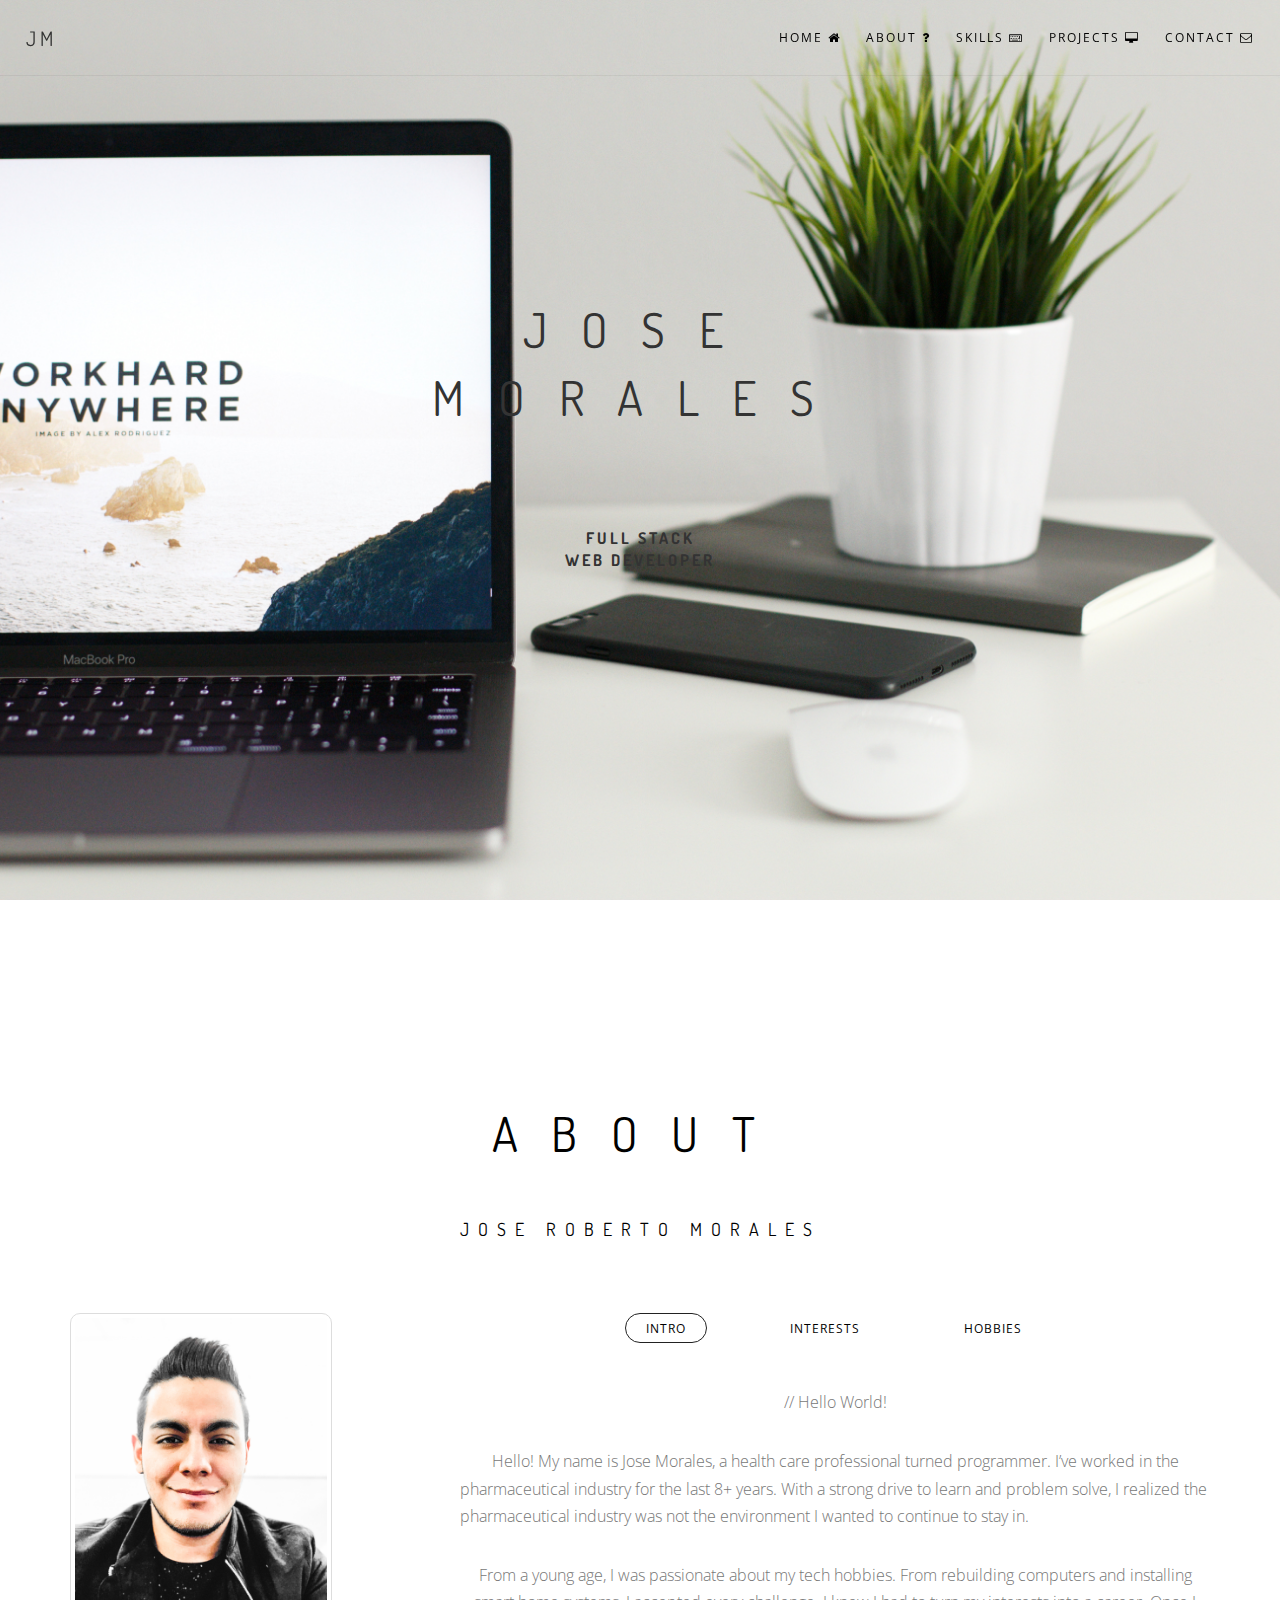
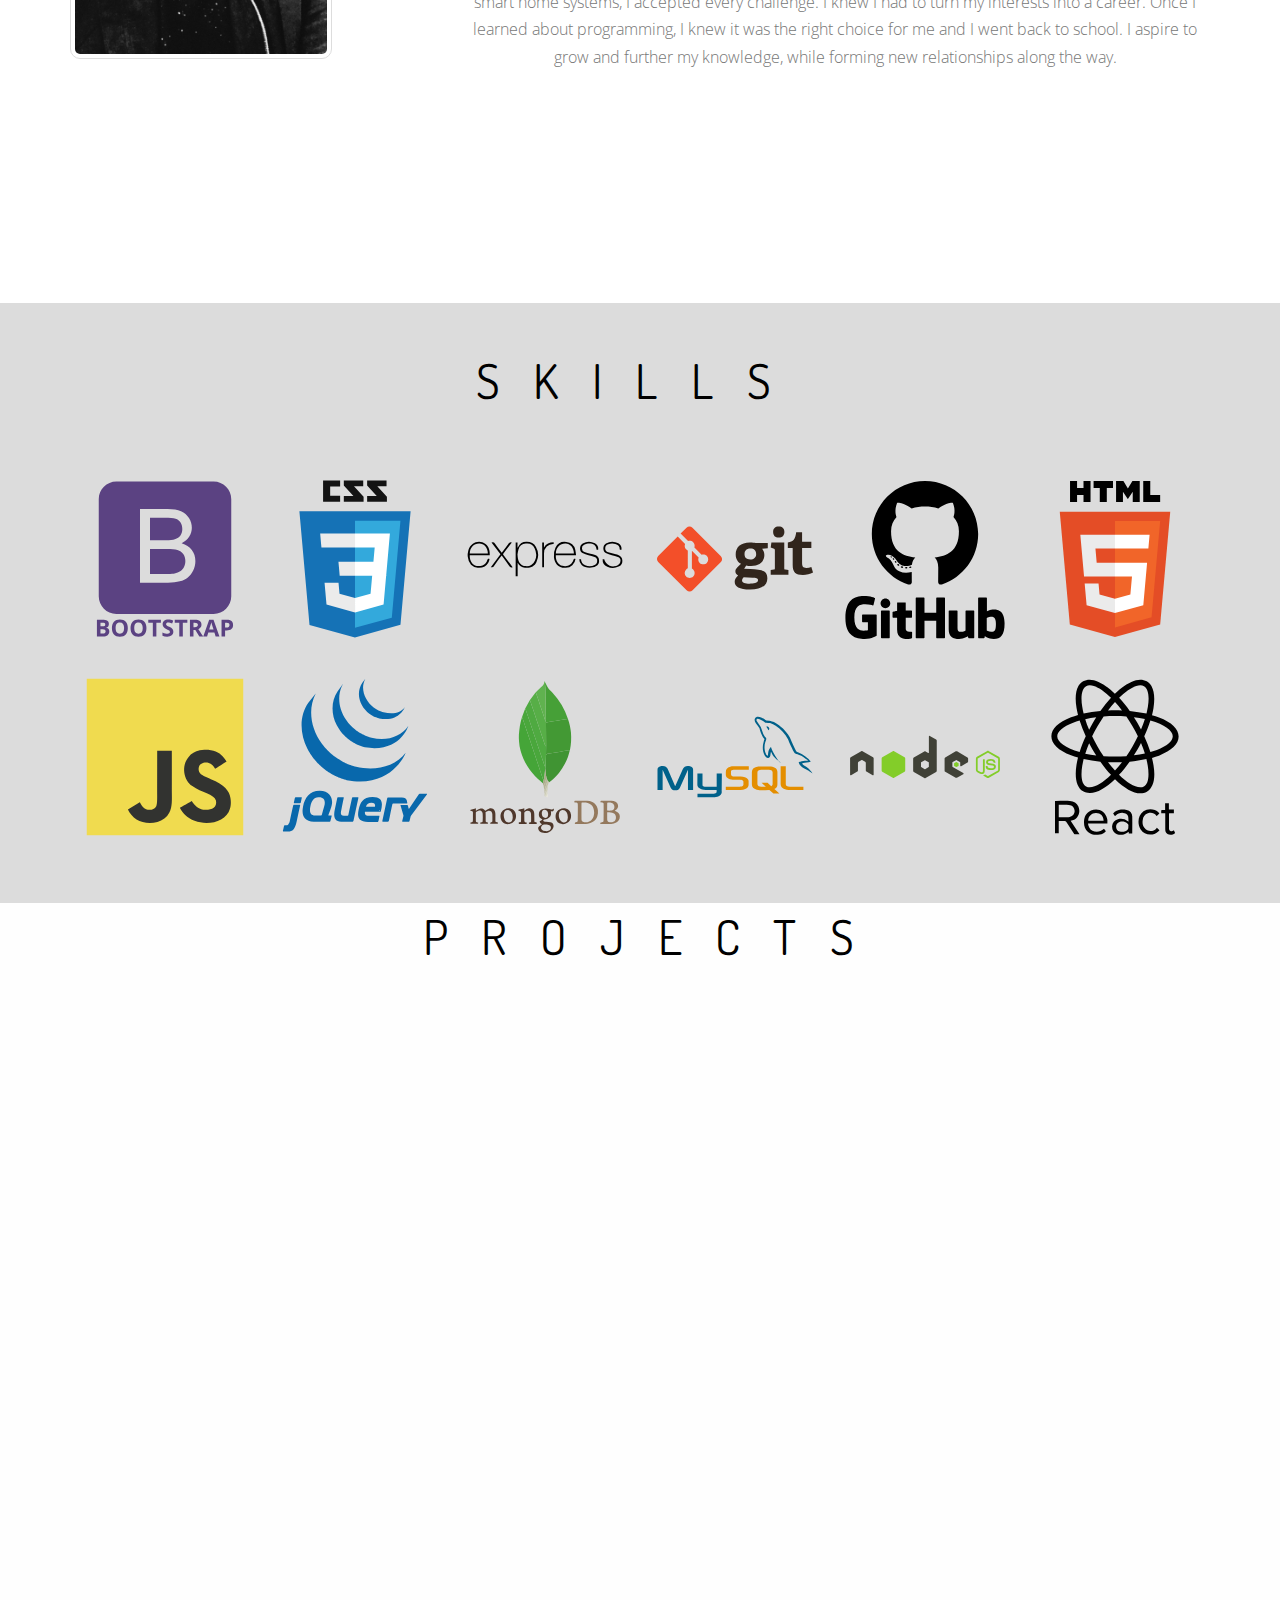
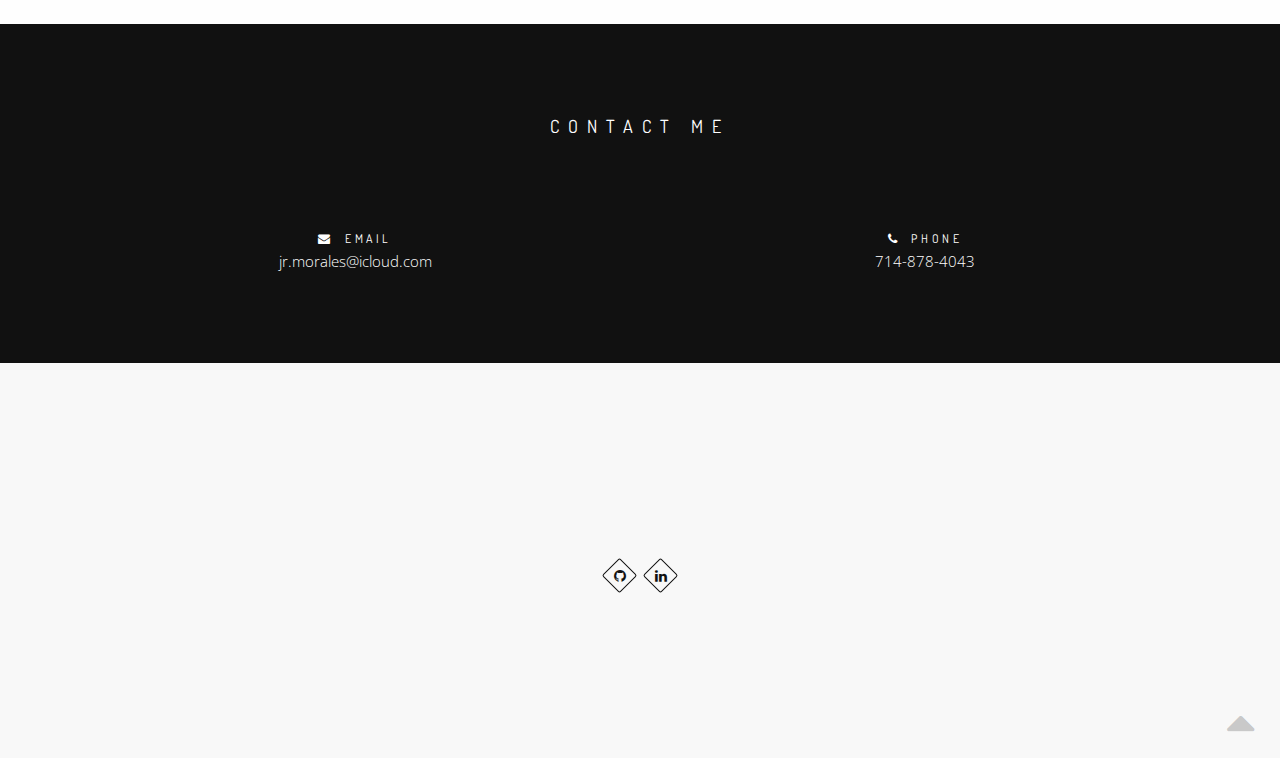
==== commit 917265a2: "Update and rename index.html to home.html" ====
--- a/home.html
+++ b/home.html
@@ -1,5 +1,4 @@
 <!DOCTYPE html>
-<html lang="en">
 <html>
 
 <head>
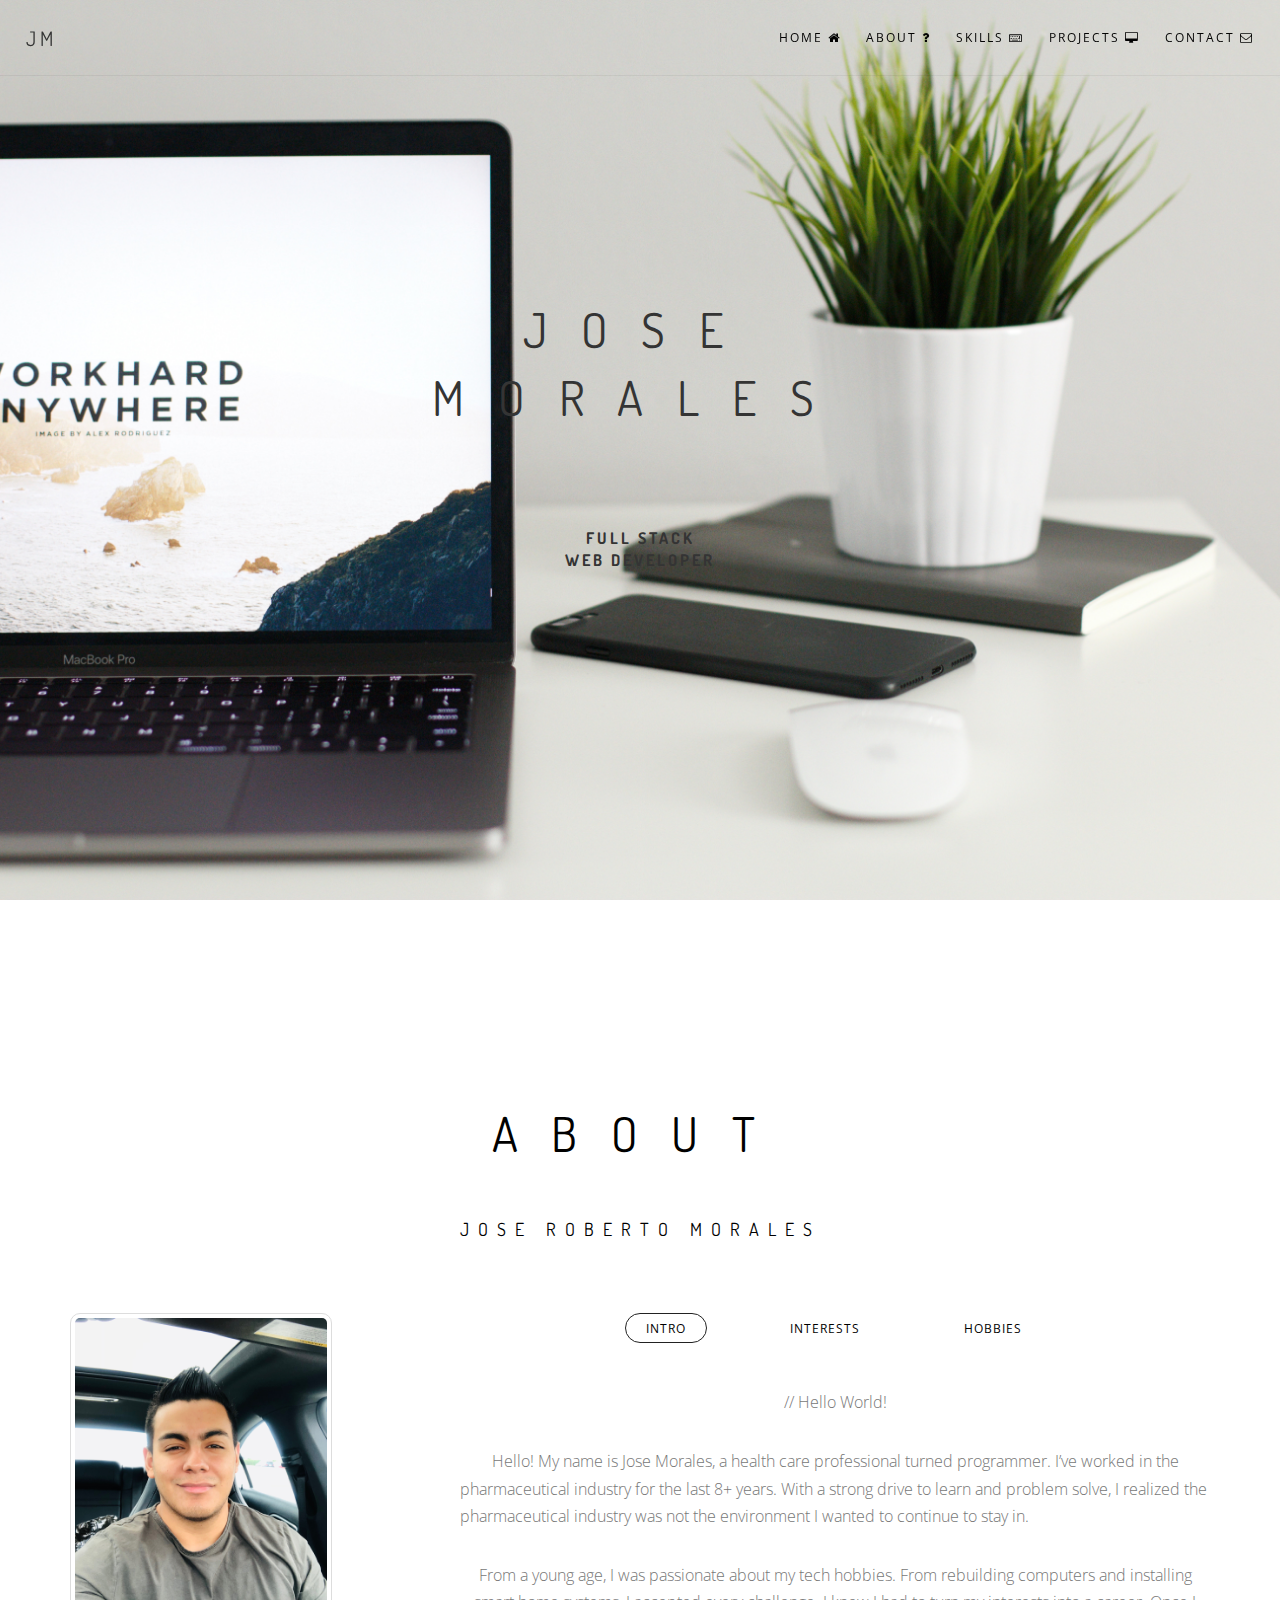
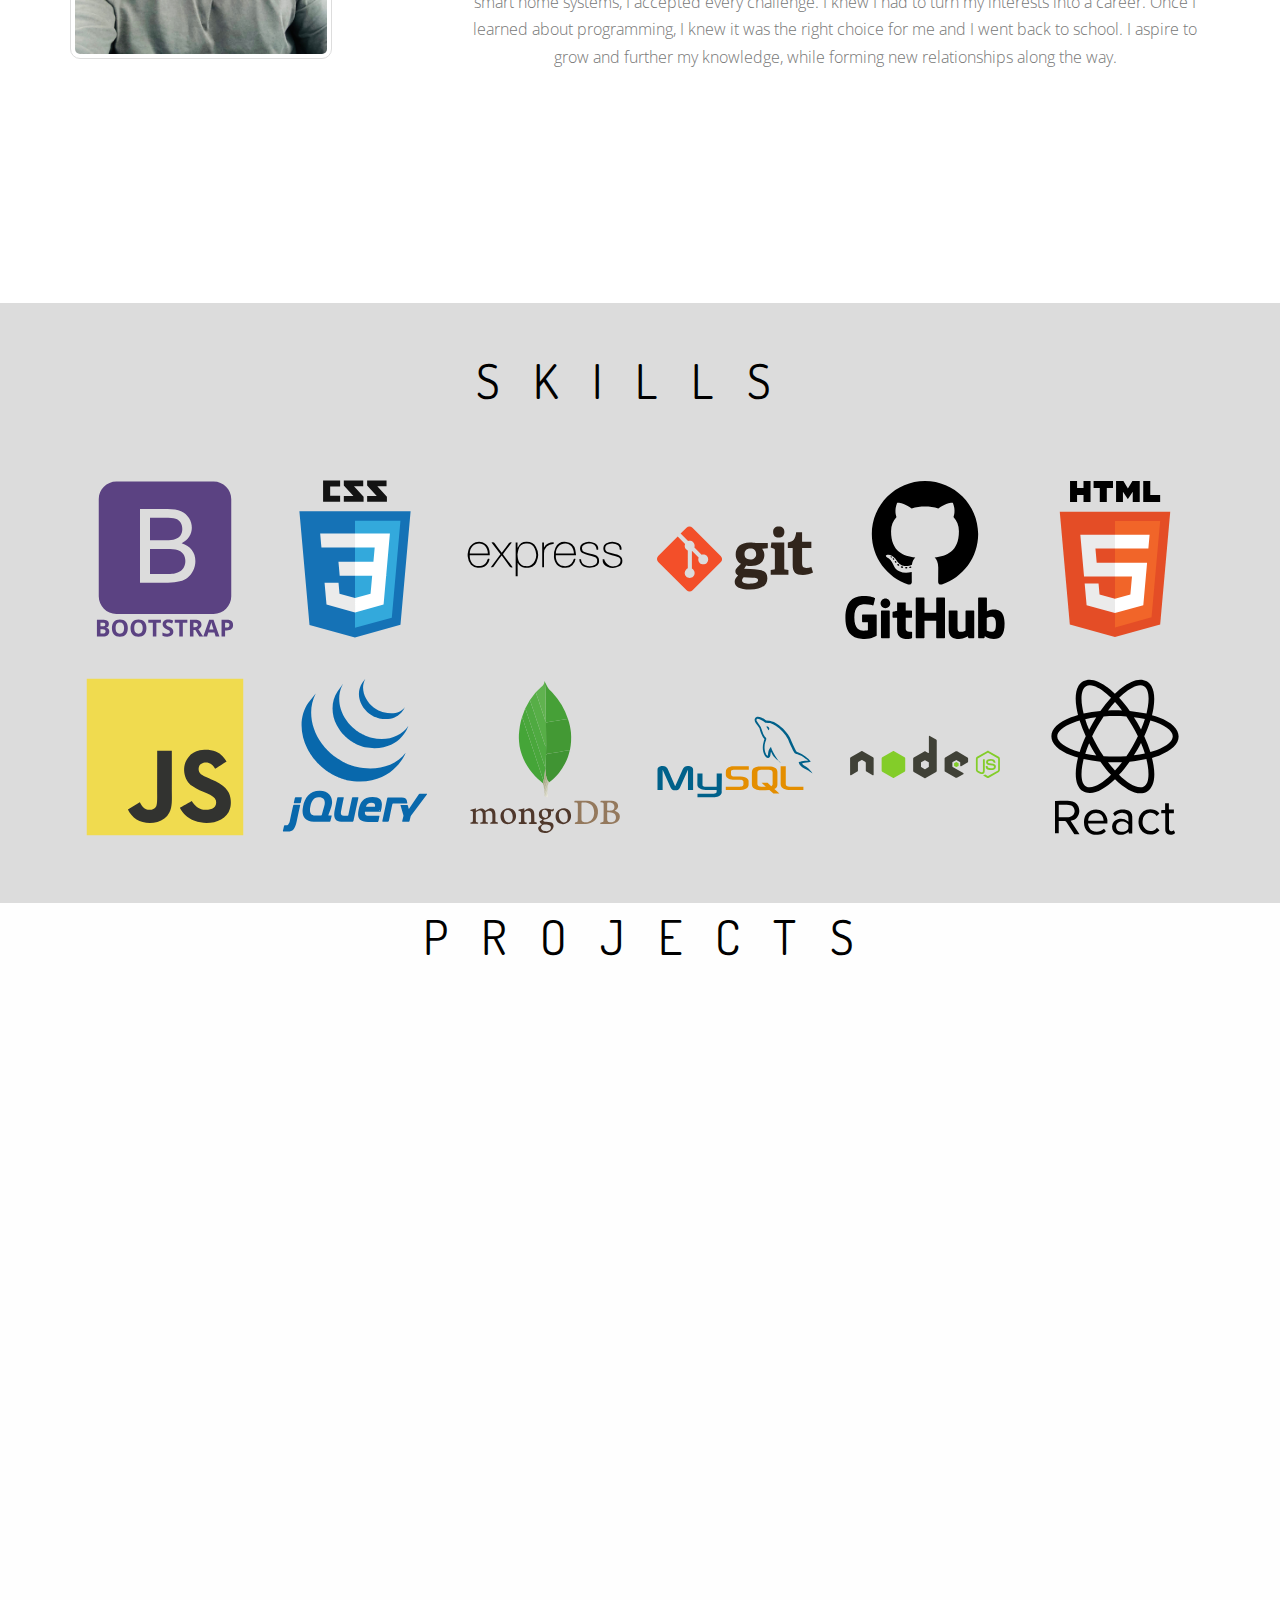
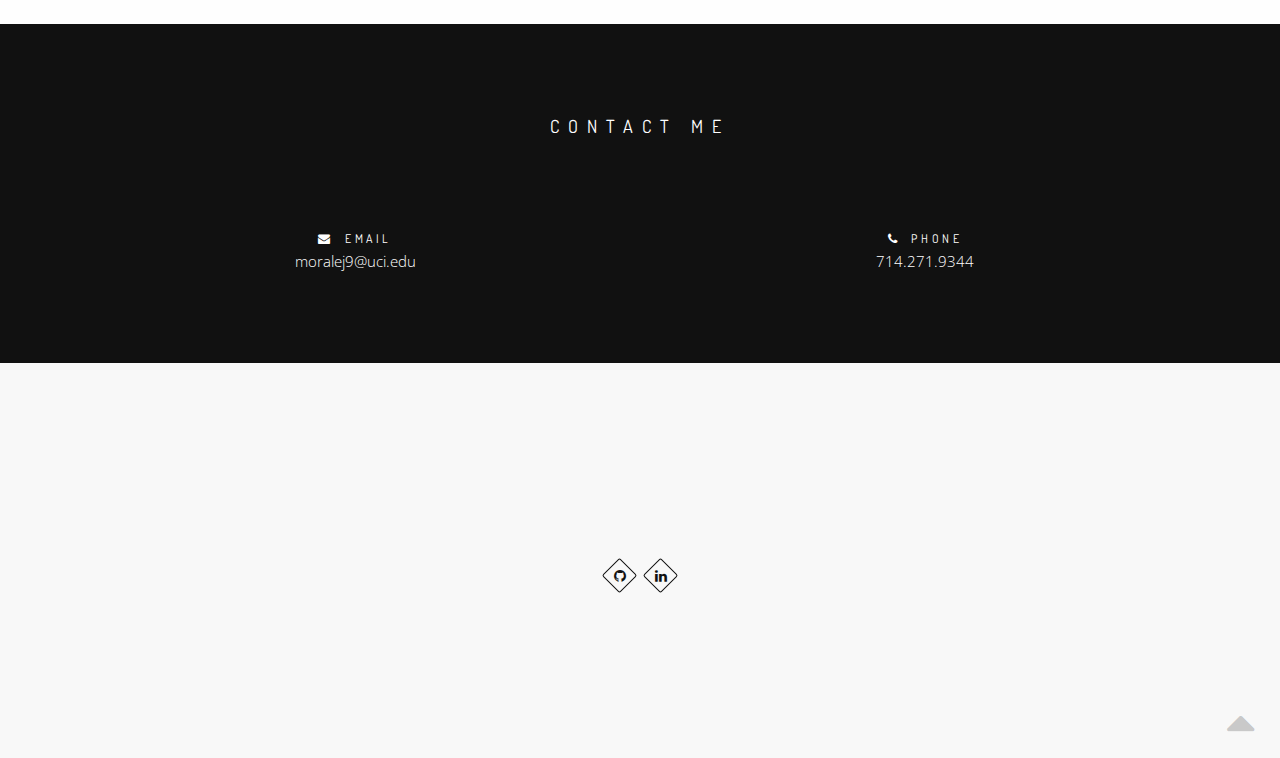
==== commit c5fa236b: "Merge branch 'master' of https://github.com/jayyymorales/jayyymorales.github.io" ====
--- a/home.html
+++ b/home.html
@@ -101,7 +101,7 @@
             <div class="row">
               <!-- Col -->
               <div class='col-sm-3'>
-                <img class='img-responsive img-thumbnail portrait' src='./images/me.jpg' alt='Self' />
+                <img class='img-responsive img-thumbnail portrait' src='./images/me.jpeg' alt='Self' />
               </div>
               <!-- End Col -->
               <!-- Col -->
@@ -445,7 +445,7 @@
               <i class="fa fa-envelope"></i>&nbsp; Email
             </div>
             <div class="ci-text">
-              <a class='white' href="mailto:jr.morales@icloud.com">jr.morales@icloud.com</a>
+              <a class='white' href="mailto:moralej9@uci.edu">moralej9@uci.edu</a>
             </div>
           </div>
         </div>
@@ -457,7 +457,7 @@
               <i class="fa fa-phone"></i>&nbsp; Phone
             </div>
             <div class="ci-text">
-              <a class='white' href="tel:7148784043">714-878-4043</a>
+              <a class='white' href="tel:7142719344">714.271.9344</a>
             </div>
           </div>
         </div>
@@ -475,7 +475,7 @@
         <!-- Social Links -->
         <div class="footer-social-links mb-110 mb-xs-60">
           <a href="https://github.com/jayyymorales" title="Github" target="_blank"><i class="fa fa-github"></i></a>
-          <a href="https://www.linkedin.com/in/josemorales8784043/" title="LinkedIn" target="_blank"><i class="fa fa-linkedin"></i></a>
+          <a href="https://www.linkedin.com/in/josemorales2719344/" title="LinkedIn" target="_blank"><i class="fa fa-linkedin"></i></a>
         </div>
         <!-- End Social Links -->
       </div>
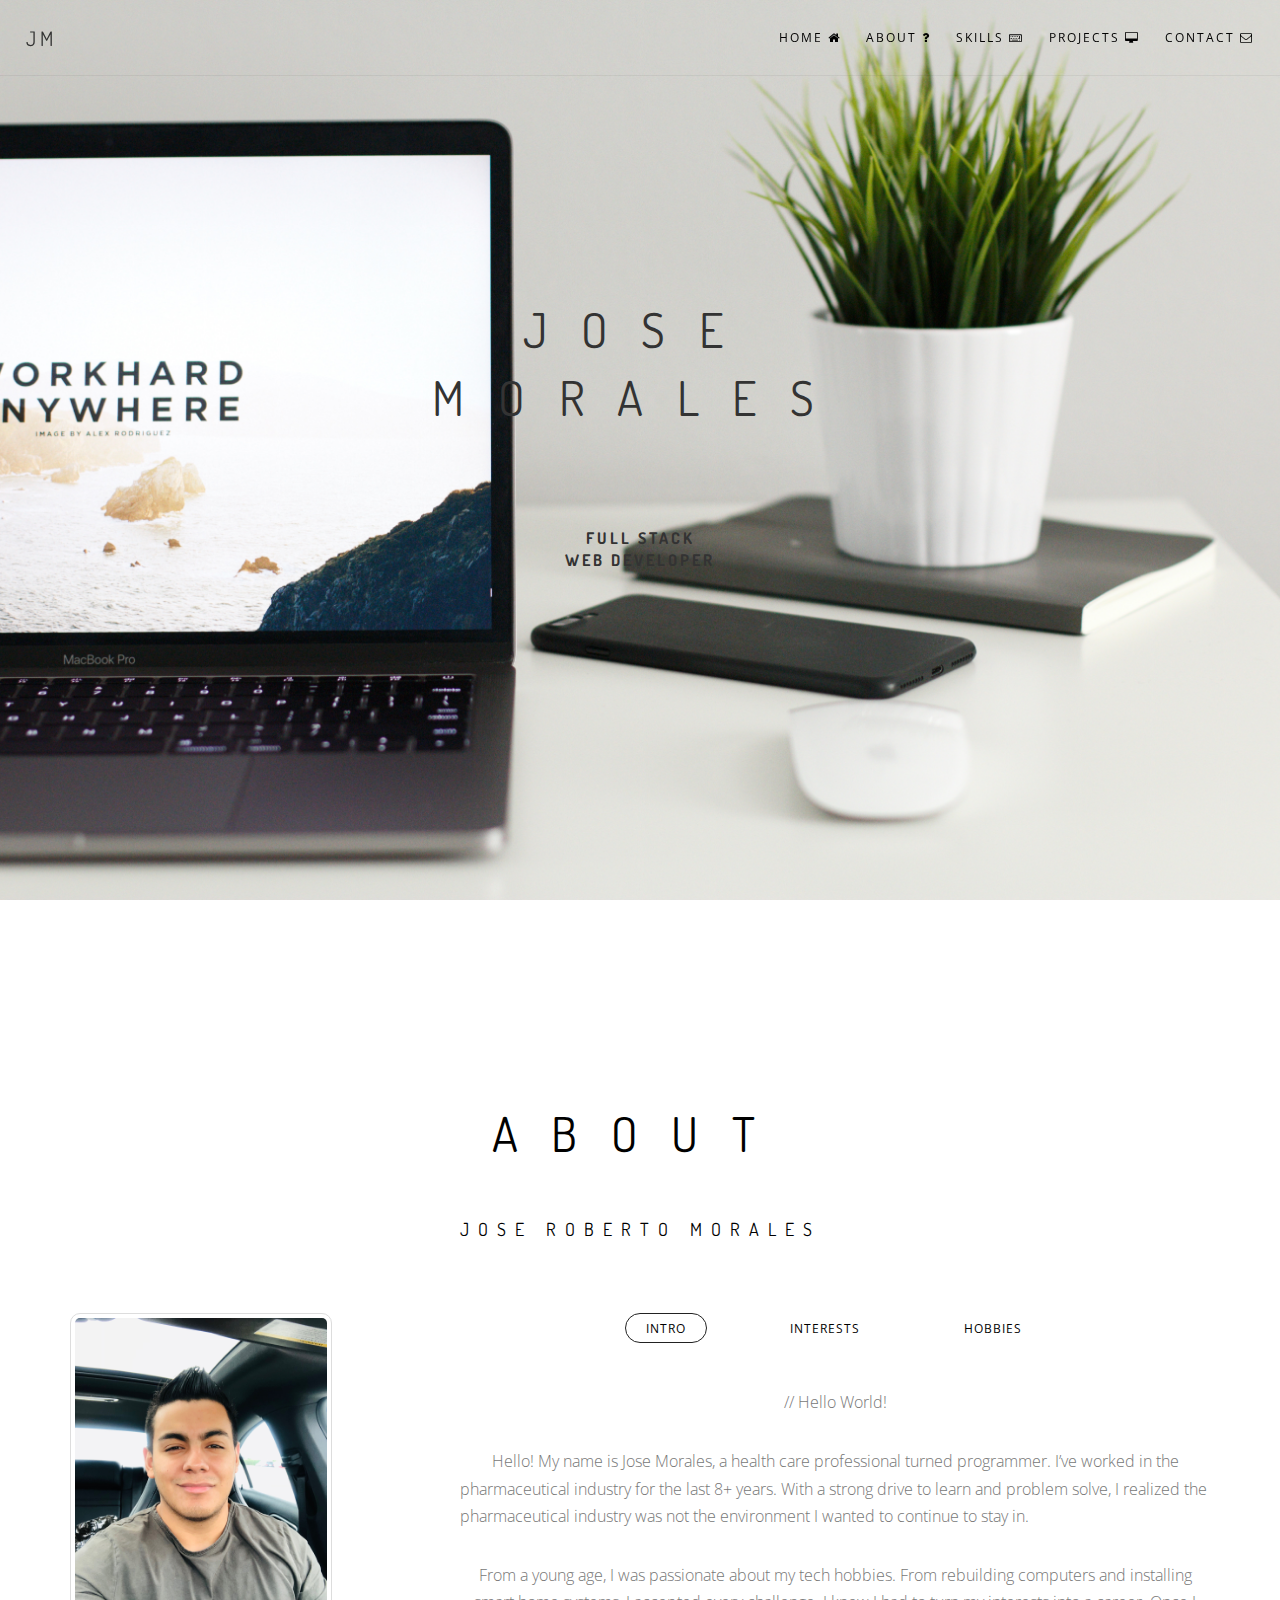
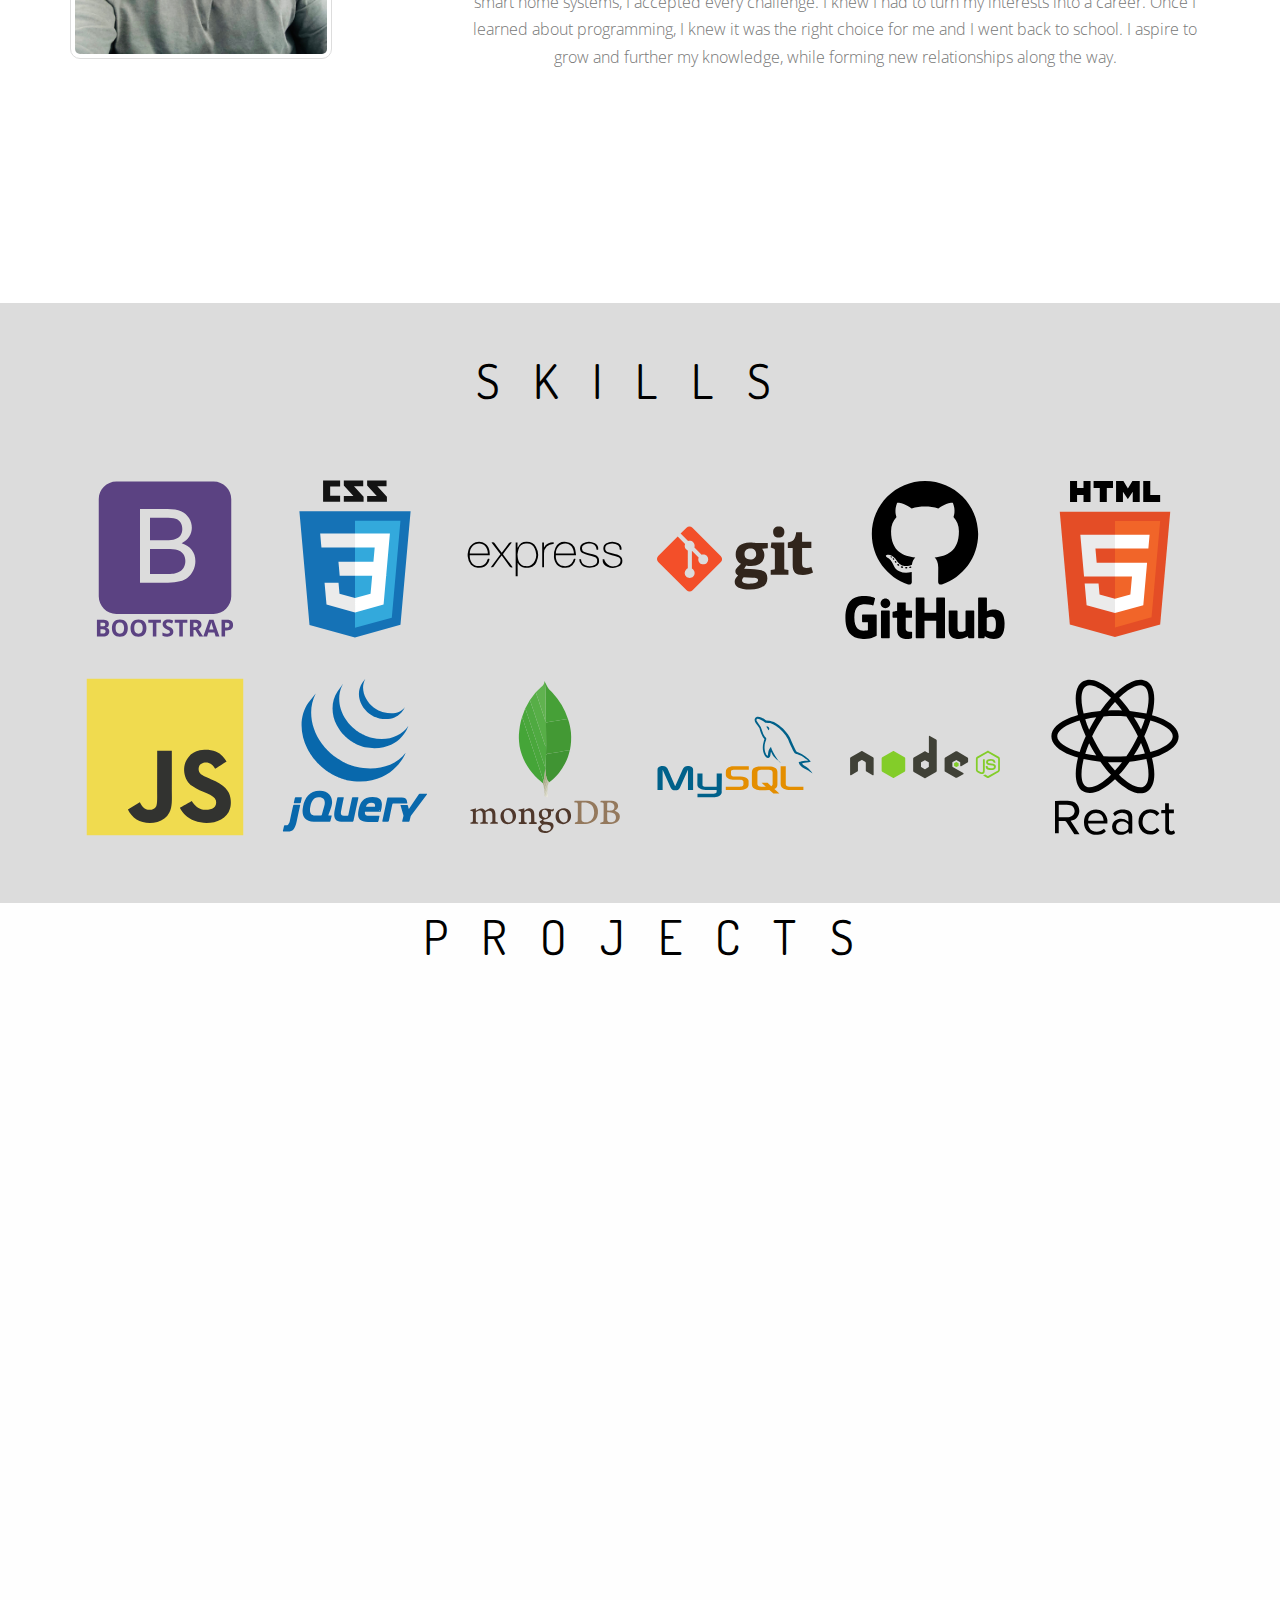
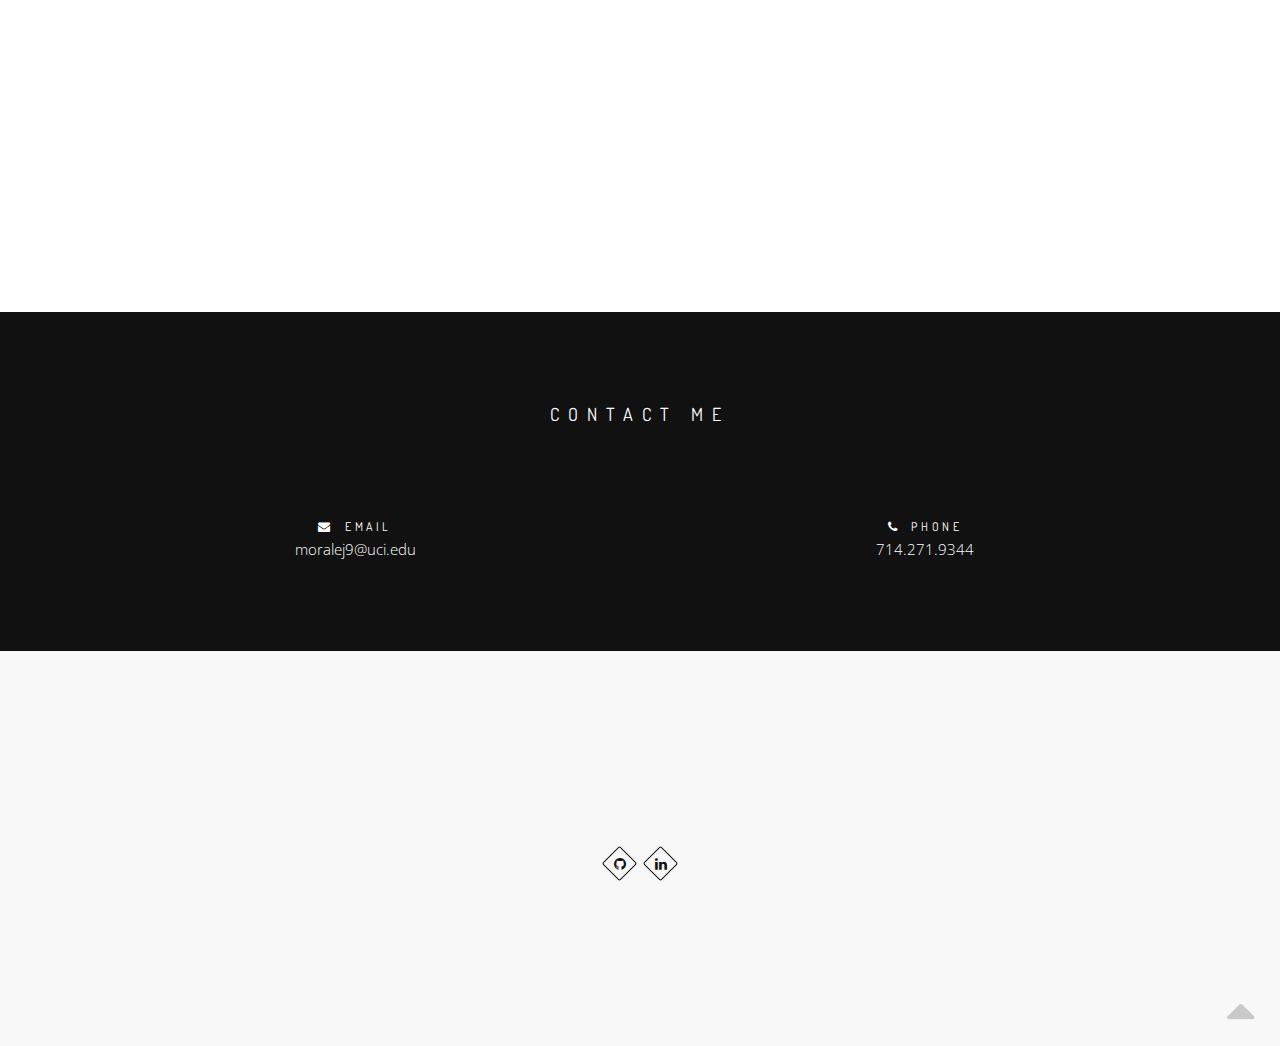
==== commit f45b3b3b: "stb add" ====
--- a/home.html
+++ b/home.html
@@ -289,6 +289,30 @@
             <h2 class="hs-line-14 font-alt mb-50 mb-xs-30">Projects</h2>
             <div class="container relative">
               <!-- Row -->
+              <div class="row projects-row">
+                <!-- Team item -->
+                <div class="col-sm-4 mb-xs-30 wow fadeInUp">
+                  <div class="team-item">
+                    <div class="team-item-image">
+                      <img src="images/stb.png" alt="Restaurant Checkin" />
+                      <div class="team-item-detail">
+                        <h4 class="font-alt normal"> Split The Bill</h4> Nightlife Social App
+
+
+
+
+                        <div class="team-social-links">
+                          <a href="https://github.com/jayyymorales/buzzr" target="_blank"><i class="fa fa-github"></i> Github </a>
+                          <a href="https://jrm-portfolio.github.io/Split_The_Bill//" target="_blank"><i class="fa fa-desktop"></i> Live Site</a>
+                        </div>
+                      </div>
+                    </div>
+                    <div class="team-item-descr font-alt">
+                      <div class="team-item-name">Split The Bill</div>
+                    </div>
+                  </div>
+                </div>
+              </div>
               <div class="row projects-row">
                 <!-- Team item -->
                 <div class="col-sm-4 mb-xs-30 wow fadeInUp">
